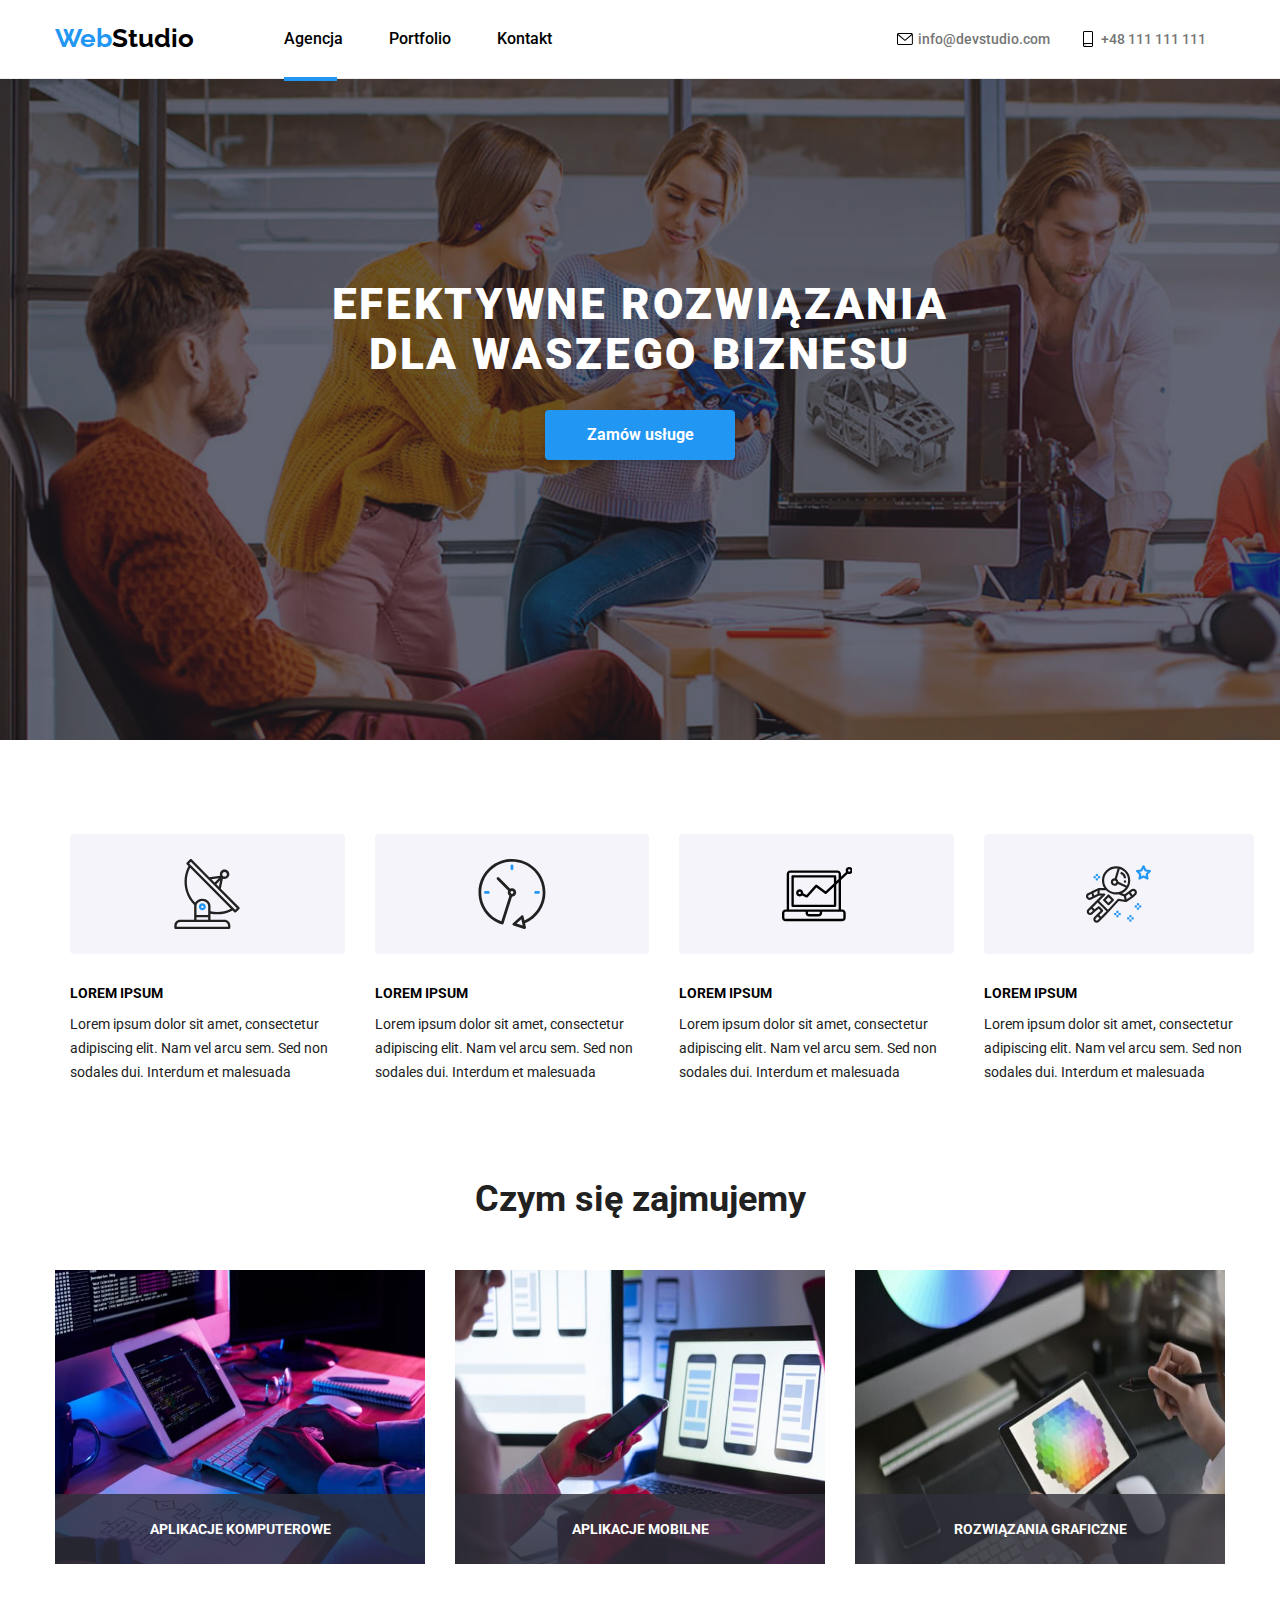
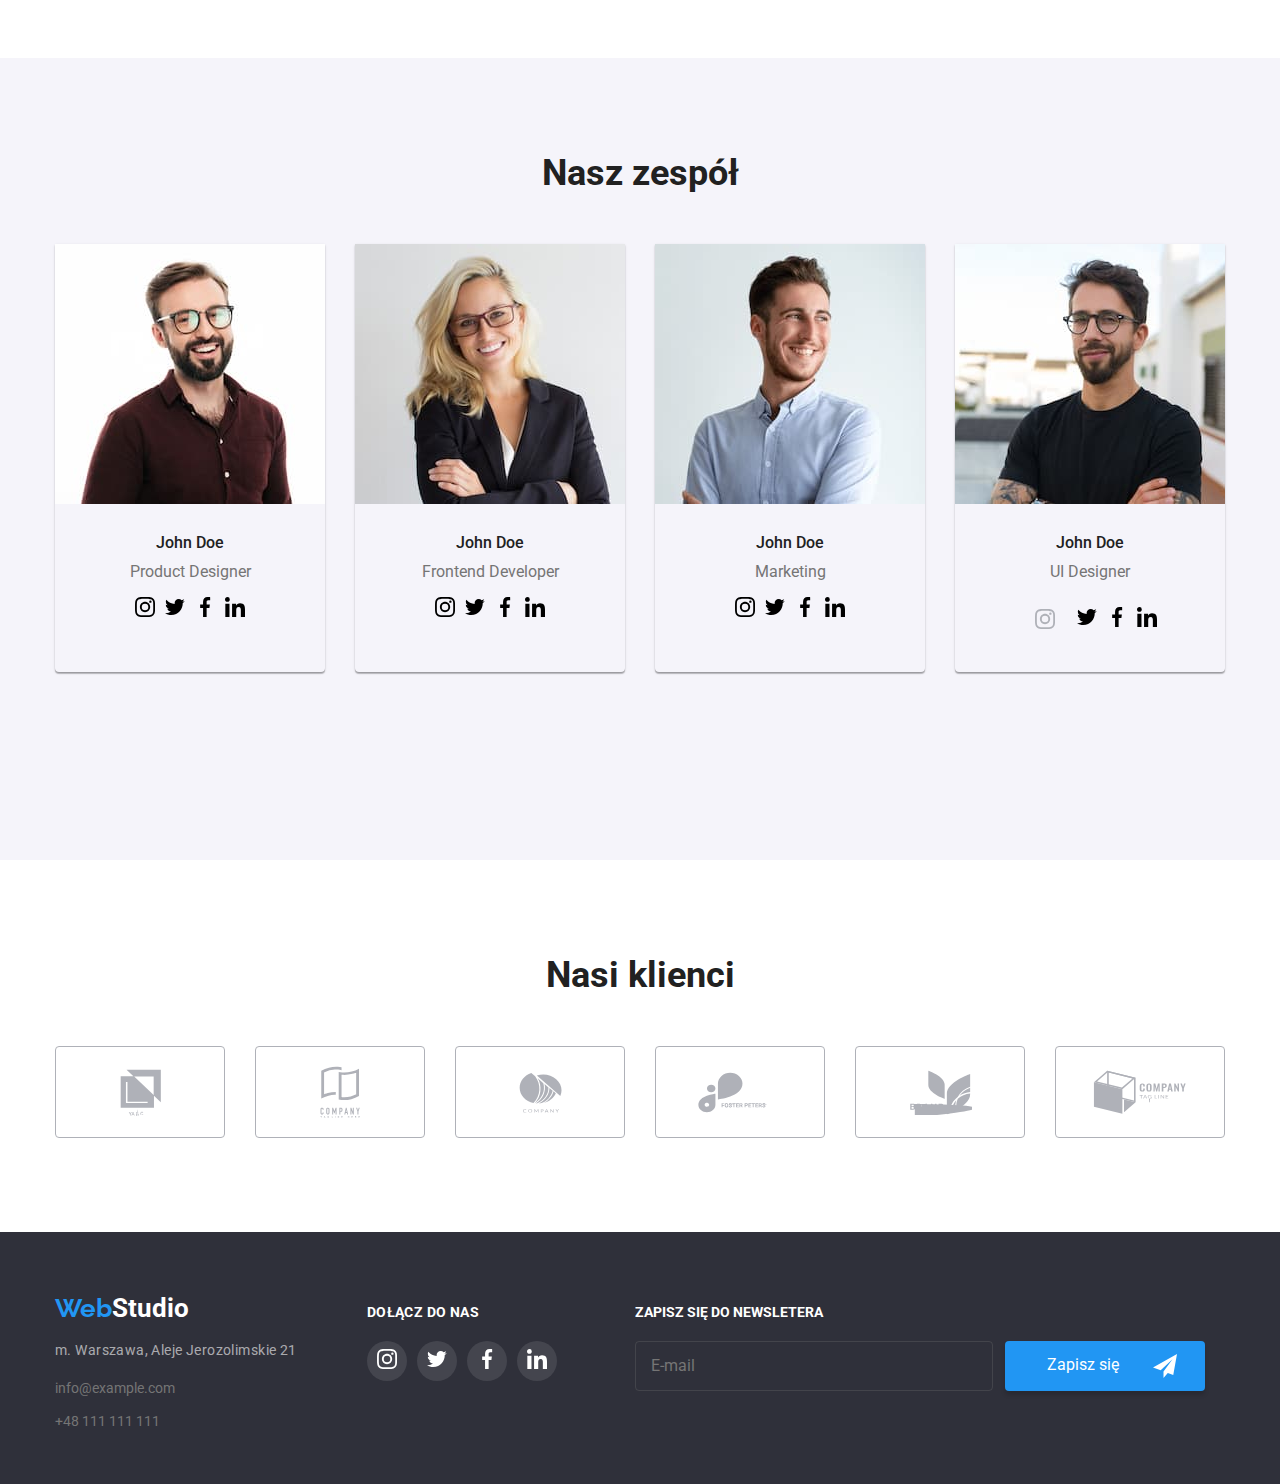
==== index.html @ 90567f8d "gotowe11" ====
<!DOCTYPE html>
<html lang="pl">
  <head>
    <meta charset="UTF-8" />
    <meta http-equiv="X-UA-Compatible" content="IE=edge" />
    <meta name="viewport" content="width=device-width, initial-scale=1.0" />
    <title>Studio</title>
    <link
      rel="stylesheet"
      href="https://cdnjs.cloudflare.com/ajax/libs/modern-normalize/1.0.0/modern-normalize.min.css"
    />
    <link rel="stylesheet" href="css/main.min.css" />
    <link
      href="https://fonts.googleapis.com/css2?family=Raleway:wght@700&family=Roboto:wght@400;500;700;900&display=swap"
      rel="stylesheet"
    />
  </head>
  <body>
    <header class="page">
      <div class="container">
        <div class="navigation">
          <a href="index.html">
            <h2 class="logo-nav"><span class="header-nav">Web</span>Studio</h2>
          </a>
          <nav class="navigation-list">
            <ul class="navigation-menu">
              <li>
                <a href="index.html" class="agency link">Agencja</a>
              </li>
              <li>
                <a href="portfolio.html" class="link">Portfolio</a>
              </li>
              <li>
                <a href="#Kontakt" class="link">Kontakt</a>
              </li>
            </ul>
          </nav>
          <ul class="contact-links">
            <li>
              <a href="mailto:info@devstudio.com"
                ><svg class="icon-header" witdh="16" height="12">
                  <use href="./Images/Icons/icons.svg#icon-email"></use>
                </svg>
                info@devstudio.com
              </a>
            </li>
            <li>
              <a href="tel:+48111111111"
                ><svg class="icon-header" width="10" height="16">
                  <use
                    href="./Images/Icons/icons.svg#icon-smartphone"
                  ></use>
                  </svg>+48 111 111 111</a
              >
            </li>
          </ul>
        </div>
      </div>
    </header>
    <main>
      <div class="main-header">
        <div class="container">
          <div class="main-text-content">
            <h1 class="tittle-page">
              EFEKTYWNE ROZWIĄZANIA DLA WASZEGO BIZNESU
            </h1>
            <div class="backdrop is-hidden" data-modal>
              <div class="modal">
                <button type="button" class="close-btn" data-modal-close>
                  <span>
                    <svg class="insidemodal">
                      <use href="./Images/Icons/xx.svg#icon-close"></use>
                    </svg>
                  </span>
                </button>
                <h2 class="modal__form-title">Zostaw swoje dane w formularzu poniżej</h2>
                          <form class="modal-form" autocomplete="on">
                            <div>
                        <label>
                            <span class="modal__text-form">Imię</span>
                            <input type="text" name="name" class="modal__form-box">
                            <svg class="modal__icon-person">
                                <use href="./Images/Icons/icons.svg#icon-svguser"></use>
                                </svg>
                        </label>
                             </div>
                             <div>
                        <label>
                            <span class="modal__text-form">Telefon</span>
                            <input type="tel" name="phone_number" class="modal__form-box">
                            <svg class="modal__icon-phone">
                                <use href="./Images/Icons/icons.svg#icon-svgphone"></use>
                            </svg>
                        </label>
                      </div>
                      <div>
                        <label>
                            <span class="modal__text-form">E-mail</span>
                            <input type="email" name="email" class="modal__form-box">
                            <svg class="modal__icon-mail">
                                <use href="./Images/Icons/symbol-defs.svg#icon-email"></use>
                            </svg>
                        </label>
                      </div>
                        <div>
                          <label>
                            <span class="modal__text-form">Komentarz</span>
                            <textarea class="modal__textarea" name="comment" rows="6" placeholder="Wprowadź tekst"></textarea>
                          </label>
                          </div>
                        <label class="legal-checkbox">
                          <input type="checkbox" class="hide-checkbox" />
                          <span class="checkboxspan">
                            <svg class="svg" width="16px" height="15px">
                              <use href="./Images/Icons/icons.svg#icon-vector"></use>
                            </svg>
                          </span>
                          <span class="spancheck">
                            Oświadczam, iż akceptuję
                            <a href="" target="_blank" class="checkbox-link">Regulamin</a> i
                            <a href="" target="_blank" class="checkbox-link"
                              >Politykę prywatności.</a
                            >
                          </span>
                        </label>
                        <button class="checkbutton" type="submit">Wyślij</button>
                    </form>
                    </div>
                    </div>
            <button
              data-modal-open
              type="button"
              class="main-buttons"
              data-modal-open
            >
              Zamów usługe
            </button>
          </div>
        </div>
      </div>
      <div class="short-description">
        <div class="container">
          <ul class="description-lorem-ipsum">
            <li class="item-list-lorem-ipsum">
              <div class="icon-main-page">
                <svg width="70px" height="70px" viewBox="0 0 70 70">
                  <use href="./Images/Icons/icons.svg#icon-aerial"></use>
                </svg>
              </div>
              <h4 class="description-title">LOREM IPSUM</h4>
              <p class="description-text">
                Lorem ipsum dolor sit amet, consectetur adipiscing elit. Nam vel
                arcu sem. Sed non sodales dui. Interdum et malesuada
              </p>
            </li>
            <li class="item-list-lorem-ipsum">
              <div class="icon-main-page">
                <svg width="70px" height="70px" viewBox="0 0 70 70">
                  <use href="./Images/Icons/icons.svg#icon-clock"></use>
                </svg>
              </div>
              <h4 class="description-title">LOREM IPSUM</h4>
              <p class="description-text">
                Lorem ipsum dolor sit amet, consectetur adipiscing elit. Nam vel
                arcu sem. Sed non sodales dui. Interdum et malesuada
              </p>
            </li>
            <li class="item-list-lorem-ipsum">
              <div class="icon-main-page">
                <svg width="70px" height="70px" viewBox="0 0 70 70">
                  <use href="./Images/Icons/icons.svg#icon-computer"></use>
                </svg>
              </div>
              <h4 class="description-title">LOREM IPSUM</h4>
              <p class="description-text">
                Lorem ipsum dolor sit amet, consectetur adipiscing elit. Nam vel
                arcu sem. Sed non sodales dui. Interdum et malesuada
              </p>
            </li>
            <li class="item-list-lorem-ipsum">
              <div class="icon-main-page">
                <svg class="icon-list-svg" width="65" height="70">
                  <use href="./Images/Icons/icons.svg#icon-astronaut"></use>
                </svg>
              </div>
              <h4 class="description-title">LOREM IPSUM</h4>
              <p class="description-text">
                Lorem ipsum dolor sit amet, consectetur adipiscing elit. Nam vel
                arcu sem. Sed non sodales dui. Interdum et malesuada
              </p>
            </li>
          </ul>
        </div>
      </div>
      <section class="second-section">
        <div class="photos">
          <div class="container">
            <h2>Czym się zajmujemy</h2>
            <ul class="photo list">
              <li class="photo-one">
                <div class="label">
                  <div class="text-label">
                    <p>aplikacje komputerowe</p>
                  </div>
                  <img
                    src="Images/Zdjecia/Images1.jpg"
                    alt="pisanie kodu"
                    width="370"
                    height="294"
                  />
                </div>
              </li>
              <li class="photo-two">
                <div class="label">
                  <div class="text-label">
                    <p>aplikacje mobilne</p>
                  </div>
                  <img
                    src="Images/Zdjecia/Images2.jpg"
                    alt="Konfiguracja telefonu"
                    width="370"
                    height="294"
                  />
                </div>
              </li>
              <li class="photo-three">
                <div class="label">
                  <div class="text-label">
                    <p>rozwiązania graficzne</p>
                  </div>
                  <img
                    src="Images/Zdjecia/Images3.jpg"
                    alt="wybieranie koloru"
                    width="370"
                    height="294"
                  />
                </div>
              </li>
            </ul>
          </div>
        </div>
      </section>
      <section class="dream-team">
        <div class="container">
          <h2 class="team-name"> Nasz zespół</h2>
          <ul class="selection-image">
            <li>
              <figure class="pictures">
                <img
                class="img"
                  src="Images/Praca/pracownik_55.jpg"
                  alt=" Product Designer John Doe"
                  width="270"
                  height="260"
                />
                <figcaption>
                  <p class="pictures__name">John Doe</p>
                  <p class="specialization">Product Designer</p>
                  <ul class="social-network-menu">
                    <span class="social-network">
                      <li class="social-network-list">
                        <a class="social-network-button-list" href="#">
                          <svg
                            class="social-network-icon"
                            width="20"
                            height="20"
                          >
                            <use
                              href="./Images/Icons/icons.svg#icon-instagram"
                            ></use>
                          </svg>
                        </a>
                      </li>
                      <li class="social-network-list">
                        <a class="social-network-button-list" href="#">
                          <svg
                            class="social-network-icon"
                            width="20"
                            height="20"
                          >
                            <use
                              href="./Images/Icons/icons.svg#icon-twiiter"
                            ></use>
                          </svg>
                        </a>
                      </li>
                      <li class="social-network-list">
                        <a class="social-network-button-list" href="#">
                          <svg
                            class="social-network-icon"
                            width="20"
                            height="20"
                          >
                            <use
                              href="./Images/Icons/icons.svg#icon-facebook"
                            ></use>
                          </svg>
                        </a>
                      </li>
                      <li class="social-network-list">
                        <a class="social-network-button-list" href="#">
                          <svg
                            class="social-network-icon"
                            width="20"
                            height="20"
                          >
                            <use
                              href="./Images/Icons/icons.svg#icon-linkedin"
                            ></use>
                          </svg>
                        </a>
                      </li>
                    </span>
                  </ul>
                </figcaption>
              </figure>
            </li>
            <li>
              <figure class="pictures">
                <img
                  class="img"
                  src="Images/Praca/Pracownik_66.jpg"
                  alt="Kobieta  Frontend Developer "
                  width="270"
                  height="260"
                />
                <figcaption>
                  <p class="pictures__name">John Doe</p>
                  <p class="specialization">Frontend Developer</p>
                  <ul class="social-network-menu">
                    <span class="social-network">
                      <li class="social-network-list">
                        <a class="social-network-button-list" href="#">
                          <svg
                            class="social-network-icon"
                            width="20"
                            height="20"
                          >
                            <use
                              href="./Images/Icons/icons.svg#icon-instagram"
                            ></use>
                          </svg>
                        </a>
                      </li>
                      <li class="social-network-list">
                        <a class="social-network-button-list" href="#">
                          <svg
                            class="social-network-icon"
                            width="20"
                            height="20"
                          >
                            <use
                              href="./Images/Icons/icons.svg#icon-twiiter"
                            ></use>
                          </svg>
                        </a>
                      </li>
                      <li class="social-network-list">
                        <a class="social-network-button-list" href="#">
                          <svg
                            class="social-network-icon"
                            width="20"
                            height="20"
                          >
                            <use
                              href="./Images/Icons/icons.svg#icon-facebook"
                            ></use>
                          </svg>
                        </a>
                      </li>
                      <li class="social-network-list">
                        <a class="social-network-button-list" href="#">
                          <svg
                            class="social-network-icon"
                            width="20"
                            height="20"
                          >
                            <use
                              href="./Images/Icons/icons.svg#icon-linkedin"
                            ></use>
                          </svg>
                        </a>
                      </li>
                    </span>
                  </ul>
                </figcaption>
              </figure>
            </li>
            <li>
              <figure class="pictures">
                <img
                  class="img"
                  src="Images/Praca/Pracownik_77.jpg"
                  alt="Specjalista marketnigu John Doe"
                  width="270"
                  height="260"
                />
                <figcaption>
                  <p class="pictures__name">John Doe</p>
                  <p class="specialization">Marketing</p>
                  <ul class="social-network-menu">
                    <span class="social-network">
                      <li class="social-network-list">
                        <a class="social-network-button-list" href="#">
                          <svg
                            class="social-network-icon"
                            width="20"
                            height="20"
                          >
                            <use
                              href="./Images/Icons/icons.svg#icon-instagram"
                            ></use>
                          </svg>
                        </a>
                      </li>
                      <li class="social-network-list">
                        <a class="social-network-button-list" href="#">
                          <svg
                            class="social-network-icon"
                            width="20"
                            height="20"
                          >
                            <use
                              href="./Images/Icons/icons.svg#icon-twiiter"
                            ></use>
                          </svg>
                        </a>
                      </li>
                      <li class="social-network-list">
                        <a class="social-network-button-list" href="#">
                          <svg
                            class="social-network-icon"
                            width="20"
                            height="20"
                          >
                            <use
                              href="./Images/Icons/icons.svg#icon-facebook"
                            ></use>
                          </svg>
                        </a>
                      </li>
                      <li class="social-network-list">
                        <a class="social-network-button-list" href="#">
                          <svg
                            class="social-network-icon"
                            width="20"
                            height="20"
                          >
                            <use
                              href="./Images/Icons/icons.svg#icon-linkedin"
                            ></use>
                          </svg>
                        </a>
                      </li>
                    </span>
                  </ul>
                </figcaption>
              </figure>
            </li>
            <li>
              <figure class="pictures">
                <img
                  class="img"
                  src="Images/Praca/Pracownik44.jpg"
                  alt="UI Designer John Doe"
                  width="270"
                  height="260"
                />
                <figcaption>
                  <p class="pictures__name">John Doe</p>
                  <p class="specialization">UI Designer</p>
                  <ul class="social-network-menu">
                    <span class="social-network">
                      <li class="social-network-list">
                        <a class="social-network__button-list" href="#">
                          <svg
                            class="social-network-icon"
                            width="20"
                            height="20"
                          >
                            <use
                              href="./Images/Icons/icons.svg#icon-instagram"
                            ></use>
                          </svg>
                        </a>
                      </li>
                      <li class="social-network-list">
                        <a class="social-network-button-list" href="#">
                          <svg
                            class="social-network-icon"
                            width="20"
                            height="20"
                          >
                            <use
                              href="./Images/Icons/icons.svg#icon-twiiter"
                            ></use>
                          </svg>
                        </a>
                      </li>
                      <li class="social-network-list">
                        <a class="social-network-button-list" href="#">
                          <svg
                            class="social-network-icon"
                            width="20"
                            height="20"
                          >
                            <use
                              href="./Images/Icons/icons.svg#icon-facebook"
                            ></use>
                          </svg>
                        </a>
                      </li>
                      <li class="social-network-list">
                        <a class="social-network-button-list" href="#">
                          <svg
                            class="social-network-icon"
                            width="20"
                            height="20"
                          >
                            <use
                              href="./Images/Icons/icons.svg#icon-linkedin"
                            ></use>
                          </svg>
                        </a>
                      </li>
                    </span>
                  </ul>
                </figcaption>
              </figure>
            </li>
          </ul>
        </div>
      </section>
      <section>
        <div class="container">
          <h2 class="client-list">Nasi klienci</h2>
          <ul class="primary-client-list">
            <li>
              <a class="clients" href="#">
                <svg class="primary-client-list-svg" width="41" height="47">
                  <use href="./Images/Icons/icons.svg#icon-company-1"></use>
                </svg>
              </a>
            </li>
            <li>
              <a class="clients" href="#">
                <svg class="primary-client-list-svg" width="40" height="52">
                  <use href="./Images/Icons/icons.svg#icon-company-2"></use>
                </svg>
              </a>
            </li>
            <li>
              <a class="clients" href="#">
                <svg class="primary-client-list-svg" width="43" height="41">
                  <use href="./Images/Icons/icons.svg#icon-company-3"></use>
                </svg>
              </a>
            </li>
            <li>
              <a class="clients" href="#">
                <svg class="primary-client-list-svg" width="84" height="41">
                  <use href="./Images/Icons/icons.svg#icon-company-4"></use>
                </svg>
              </a>
            </li>
            <li>
              <a class="clients" href="#">
                <svg class="primary-client-list-svg" width="63" height="45">
                  <use href="./Images/Icons/icons.svg#icon-company-5"></use>
                </svg>
              </a>
            </li>
            <li>
              <a class="clients" href="#">
                <svg class="primary-client-list-svg" width="94" height="44">
                  <use href="./Images/Icons/icons.svg#icon-company-6"></use>
                </svg>
              </a>
            </li>
          </ul>
        </div>
      </section>
    </main>
    <footer class="footer-navigation">
        <div class="container test">
            <div class="block">
            <a href="index.html">
                <h2 class="navigation-footer-header">
                <span class="header-nav">Web</span>Studio</h2></a>
            <address class="address">
                <p>m. Warszawa, Aleje Jerozolimskie 21</p>
             </address>
                 <ul class="contact">
                     <li> <a href="mailto:info@example.com">info@example.com</a></li> 
                     <li><a href="tel:+48111111111">+48 111 111 111</a></li>
                     </div>
                     <div class="socialmedia-center">
         <section class="footer-socialmedia">
            <h3 class="footer-socialmedia-title">dołącz do nas</h3>
            <ul class="list-footer-socialmedia-menu">
                <li class="footer-socialmedia-item">
                    <a href="#">
                    <svg class="footer-socialmedia-svg" width="20" height="20" >
                        <use href="./Images/Icons/icons.svg#icon-instagram">
                        </use>
                    </svg>
                    </a>
                </li>
                <li class="footer-socialmedia-item">
                    <a href="#">
                    <svg class="footer-socialmedia-svg" width="20" height="20">
                        <use href="./Images/Icons/icons.svg#icon-twiiter">
                        </use>
                    </svg>
                    </a>
                </li>
                <li class="footer-socialmedia-item">
                    <a href="#">
                    <svg class="footer-socialmedia-svg" width="20" height="20">
                        <use href="./Images/Icons/icons.svg#icon-facebook">
                        </use>
                    </svg>
                    </a>
                </li>
                <li class="footer-socialmedia-item">
                    <a href="#">
                    <svg class="footer-socialmedia-svg" width="20" height="20">
                        <use href="./Images/Icons/icons.svg#icon-linkedin">
                        </use>
                    </svg>
                    </a>
                </li>
            </ul>
            </div>
         </section>
         <form class="form-footer" name="newslatter">
          <label class="form-footer__label" for="email" id="email">
            Zapisz się do newsletera
          </label>
          <div class="formcontainer">
            <input class="form-footer-input" type="email" name="email" placeholder="E-mail"
            />
            <button class="form-button" type="submit">
              Zapisz się
              <svg class="icon-send" width="24px" height="24px">
                <use href="./Images/Icons/icon send.svg#icon-send"></use>
              </svg>
            </button>
            </div>
         </form>
  </footer>
    <script src="./js/modal.js"></script>
  </body>
</html>
---- css/main.min.css ----
.visually-hidden{position:absolute !important;clip:rect(1px 1px 1px 1px);clip:rect(1px, 1px, 1px, 1px);padding:0 !important;border:0 !important;height:1px !important;width:1px !important;overflow:hidden}:root{--accent-color: #2196f3;--background-color: #2f303a;--contacts-color: rgba(255, 255, 255, 0.6);--contacts-header-color: #757575;--body-background-color: #ffffff;--main-text-color: #212121;--color-icon: #afb1b8;--grey-line-color: #eeeeee;--blue-color: rgba(33, 150, 243, 1);--transition-fn: cubic-bezier(0.4, 0, 0.2, 1)}*{-webkit-box-sizing:border-box;box-sizing:border-box;margin:0;padding:0}:root{--accent-color: #2196f3;--background-color: #2f303a;--contacts-color: rgba(255, 255, 255, 0.6);--contacts-header-color: #757575;--body-background-color: #ffffff;--main-text-color: #212121;--color-icon: #afb1b8;--grey-line-color: #eeeeee;--blue-color: rgba(33, 150, 243, 1);--transition-fn: cubic-bezier(0.4, 0, 0.2, 1)}.img{-o-object-fit:cover;object-fit:cover;display:block}body{font-family:"Roboto","Raleway",sans-serif;color:var(--main-text-color);margin:auto}input{outline:none}input:hover+svg,input:focus-within+svg{fill:#2196f3}input:checked+.modal__checkbox-icon{fill:var(--accent-color);border-color:var(--accent-color);border-radius:2px;-webkit-transition:border-color 250ms var(--transition-fn);transition:border-color 250ms var(--transition-fn);-webkit-transition:fill 250ms var(--transition-fn);transition:fill 250ms var(--transition-fn)}.page{border-bottom:1px solid #ececec}.container{width:1200px;margin:0 auto;padding:0 15px}.social-network{margin-left:auto;margin-right:auto;display:-webkit-box;display:-ms-flexbox;display:flex;-webkit-box-align:center;-ms-flex-align:center;align-items:center;-webkit-box-pack:center;-ms-flex-pack:center;justify-content:center;gap:10px;width:206px;padding-top:16px;list-style:none}.social-network__button-list{display:-webkit-inline-box;display:-ms-inline-flexbox;display:inline-flex;padding:12px;width:44px;height:44px;border-radius:50%;fill:var(--color-icon)}.social-network__button-list:hover,.social-network__button-list:focus,.social-network__button-list:active{background-color:var(--accent-color);fill:var(--body-background-color);-webkit-transition:250ms;transition:250ms}.backdrop{z-index:1;position:fixed;display:-webkit-box;display:-ms-flexbox;display:flex;left:0;top:0;width:100%;height:100%;background-color:rgba(0,0,0,.1);-webkit-transition:opacity 250ms ease-in;transition:opacity 250ms ease-in;visibility:250ms linear;-webkit-transition-timing-function:cubic-bezier(0.4, 0, 0.2, 1);transition-timing-function:cubic-bezier(0.4, 0, 0.2, 1)}.is-hidden{opacity:0;visibility:hidden;pointer-events:none}.modal{position:relative;top:50%;left:50%;-webkit-transform:translate(-50%, -50%);transform:translate(-50%, -50%);width:528px;height:581px;pointer-events:painted;-webkit-box-orient:vertical;-webkit-box-direction:normal;-ms-flex-direction:column;flex-direction:column;background-color:#fff;border-radius:4px;-webkit-box-shadow:0px 1px 3px rgba(0,0,0,.12),0px 1px 1px rgba(0,0,0,.14),0px 2px 1px rgba(0,0,0,.2);box-shadow:0px 1px 3px rgba(0,0,0,.12),0px 1px 1px rgba(0,0,0,.14),0px 2px 1px rgba(0,0,0,.2)}.modal__form-title{margin-top:40px;font-family:Roboto;font-size:20px;font-weight:700;line-height:23px;letter-spacing:.03em;text-align:center;color:#212121;padding-bottom:2px}.modal__text-form{margin-left:40px;margin-top:5px;display:-webkit-box;display:-ms-flexbox;display:flex;font-family:Roboto;font-size:12px;font-weight:400;line-height:14px;letter-spacing:.01em;text-align:left;color:var(--contacts-hder-color);padding-bottom:4px}.modal__form-box{width:448px;border:1px solid rgba(33,33,33,.2);border-radius:4px;height:40px;margin-bottom:10px;padding-left:42px}.modal__form-box:hover,.modal__form-box:focus-within{border:1px solid var(--accent-color)}.modal__form-box:hover+svg,.modal__form-box:focus-within+svg{fill:#2196f3}.modal__icon-person{fill:#212121;height:12px;width:12px;position:absolute;top:102px;left:60px}.modal__icon-phone{fill:#212121;height:13px;width:13px;position:absolute;top:174px;left:60px}.modal__icon-mail{height:12px;width:15px;position:absolute;top:248px;left:60px}.modal__textarea{width:448px;border:1px solid rgba(33,33,33,.2);border-radius:4px;height:120px;resize:none;padding:12px}.modal__textarea::-webkit-input-placeholder{font-family:"Roboto";font-style:normal;font-weight:400;font-size:12px;line-height:14px;letter-spacing:.01em;color:rgba(117,117,117,.5)}.modal__textarea::-moz-placeholder{font-family:"Roboto";font-style:normal;font-weight:400;font-size:12px;line-height:14px;letter-spacing:.01em;color:rgba(117,117,117,.5)}.modal__textarea:-ms-input-placeholder{font-family:"Roboto";font-style:normal;font-weight:400;font-size:12px;line-height:14px;letter-spacing:.01em;color:rgba(117,117,117,.5)}.modal__textarea::-ms-input-placeholder{font-family:"Roboto";font-style:normal;font-weight:400;font-size:12px;line-height:14px;letter-spacing:.01em;color:rgba(117,117,117,.5)}.modal__textarea::placeholder{font-family:"Roboto";font-style:normal;font-weight:400;font-size:12px;line-height:14px;letter-spacing:.01em;color:rgba(117,117,117,.5)}.modal__checkbox-link{color:var(--accent-color);font-weight:400;font-size:14px;line-height:1.5em;letter-spacing:.03em}.close-btn{cursor:pointer;width:30px;height:30px;border-radius:50%;background:#fff;border:1px solid rgba(0,0,0,.1);position:absolute;top:8px;right:8px;-webkit-transition:opacity 250ms ease-in;transition:opacity 250ms ease-in;visibility:250ms linear}.insidemodal{width:11px;height:11px}.legal-checkbox{display:-webkit-box;display:-ms-flexbox;display:flex;-ms-flex-wrap:wrap;flex-wrap:wrap;margin-top:20px;margin-bottom:30px;-webkit-box-align:center;-ms-flex-align:center;align-items:center}.hide-checkbox{opacity:0}.hide-checkbox:checked+.checkboxspan{background-color:#2196f3;border:none}.checkboxspan{display:-webkit-box;display:-ms-flexbox;display:flex;width:16px;height:15px;border-radius:2px;margin-left:54px;-webkit-box-align:center;-ms-flex-align:center;align-items:center;-webkit-box-pack:center;-ms-flex-pack:center;justify-content:center;border:2px solid #212121}.spancheck{margin-left:7px;margin-right:54px;font-size:14px;line-height:1.71;color:#757575}.checkbutton{display:-webkit-box;display:-ms-flexbox;display:flex;width:200px;height:50px;border-radius:4px;border:none;background-color:#2196f3;color:#fff;-webkit-box-shadow:0px 4px 4px rgba(0,0,0,.15);box-shadow:0px 4px 4px rgba(0,0,0,.15);cursor:pointer;padding:10px 76px 10px 76px;margin-left:auto;margin-right:auto;-webkit-box-pack:center;-ms-flex-pack:center;justify-content:center;-webkit-box-align:center;-ms-flex-align:center;align-items:center}.main-buttons{background-color:var(--accent-color);font-family:"Roboto";line-height:1.87;font-weight:700;font-size:16px;color:#fff;text-align:center;-webkit-box-shadow:0px 4px 4px rgba(0,0,0,.15);box-shadow:0px 4px 4px rgba(0,0,0,.15);border-radius:4px;border:none;padding:10px 41px 10px 42px}.main-buttons:hover{cursor:pointer;-webkit-transition:250ms;transition:250ms}.button-style{display:-webkit-box;display:-ms-flexbox;display:flex;-ms-flex-pack:distribute;justify-content:space-around;padding-top:94px;padding-bottom:50px}.button-list{list-style-type:none;display:-webkit-box;display:-ms-flexbox;display:flex}.button-list button{font-family:"Roboto";color:#000;font-weight:500;line-height:1.6;text-align:center;font-size:16px;background-color:#f5f4fa;border-radius:4px;border:none;margin:0 4px;padding:6px 22px;letter-spacing:.03em}.button-list button:focus,.button-list button:hover{background-color:var(--accent-color);color:#fff;cursor:pointer;-webkit-box-shadow:0px 3px 1px rgba(0,0,0,.1),0px 1px 2px rgba(0,0,0,.08),0px 2px 2px rgba(0,0,0,.12);box-shadow:0px 3px 1px rgba(0,0,0,.1),0px 1px 2px rgba(0,0,0,.08),0px 2px 2px rgba(0,0,0,.12);-webkit-transition:250ms;transition:250ms}.product-center{display:-webkit-box;display:-ms-flexbox;display:flex;-ms-flex-pack:distribute;justify-content:space-around;-ms-flex-wrap:wrap;flex-wrap:wrap;list-style:none;gap:30px;padding-bottom:94px}.overlay-box{margin:0;position:relative;overflow:hidden}.overlay-box:hover{cursor:pointer;-webkit-box-shadow:0px 1px 1px rgba(0,0,0,.12),0px 4px 4px rgba(0,0,0,.06),1px 4px 6px rgba(0,0,0,.16);box-shadow:0px 1px 1px rgba(0,0,0,.12),0px 4px 4px rgba(0,0,0,.06),1px 4px 6px rgba(0,0,0,.16);-webkit-transition:-webkit-box-shadow 250ms;transition:-webkit-box-shadow 250ms;transition:box-shadow 250ms;transition:box-shadow 250ms, -webkit-box-shadow 250ms;-webkit-transition-timing-function:cubic-bezier(0.4, 0, 0.2, 1);transition-timing-function:cubic-bezier(0.4, 0, 0.2, 1)}.overlay-box:hover .overlay{-webkit-transform:translatex(0);transform:translatex(0);background:rgba(33,150,243,.9);-webkit-transition-duration:250ms;transition-duration:250ms;-webkit-transition-timing-function:cubic-bezier(0.4, 0, 0.2, 1);transition-timing-function:cubic-bezier(0.4, 0, 0.2, 1)}.product{width:370px}.product:hover{cursor:pointer;-webkit-box-shadow:0px 1px 1px rgba(0,0,0,.12),0px 4px 4px rgba(0,0,0,.06),1px 4px 6px rgba(0,0,0,.16);box-shadow:0px 1px 1px rgba(0,0,0,.12),0px 4px 4px rgba(0,0,0,.06),1px 4px 6px rgba(0,0,0,.16);-webkit-transition:250ms;transition:250ms}.container-overlay{display:-webkit-box;display:-ms-flexbox;display:flex;height:294px;position:relative;overflow:hidden}.overlay{position:absolute;top:0;left:0;width:100%;height:100%;-webkit-transform:translateY(100%);transform:translateY(100%);-webkit-transition:250ms;transition:250ms;padding:49px 45px 49px 24px}.overlay:focus,.overlay:hover{-webkit-transition-duration:250ms;transition-duration:250ms;-webkit-transition-timing-function:cubic-bezier(0.4, 0, 0.2, 1);transition-timing-function:cubic-bezier(0.4, 0, 0.2, 1)}.overlay-text{font-weight:400;font-size:18px;color:var(--body-background-color);line-height:28px;letter-spacing:.03em}.photo-description{padding:20px 24px;border-bottom:1px solid var(--grey-line-color);border-left:1px solid var(--grey-line-color);border-right:1px solid var(--grey-line-color)}.product-name{padding-bottom:4px;font-weight:700;font-size:18px;line-height:2}.product-description{color:var(--description-color);line-height:1.875;font-size:16px}.navigation{display:-webkit-box;display:-ms-flexbox;display:flex;-webkit-box-align:center;-ms-flex-align:center;align-items:center;padding-top:24px;padding-bottom:24px}.navigation h2{font-size:26px;padding-right:90px}.navigation a{text-decoration:none;color:#000;font-size:16px;font-weight:500}.logo-nav{font-family:"Raleway";font-weight:700;font-size:26px}.header-nav{font-family:"Raleway";color:var(--accent-color);font-weight:700;font-size:26px}.navigation-menu{display:-webkit-box;display:-ms-flexbox;display:flex;list-style:none;gap:46px}.navigation-menu li{display:inline;text-decoration:none}.navigation-menu li:hover{display:inline;text-decoration:none;-webkit-transition:250ms;transition:250ms}.navigation-menu a{text-decoration:none}.navigation-menu a:hover{display:inline;text-decoration:none;-webkit-transition:250ms;transition:250ms}.agency{position:relative}.agency:after{content:"";position:absolute;width:53px;height:4px;background-color:#2196f3;bottom:-33px;left:0px}.link{text-decoration:none;color:var(--main-text-color);-webkit-transition:color 250ms cubic-bezier(0.4, 0, 0.2, 1);transition:color 250ms cubic-bezier(0.4, 0, 0.2, 1)}.contact-links li a:hover svg{fill:var(--accent-color);-webkit-transition:250ms;transition:250ms}.contact-links{display:-webkit-box;display:-ms-flexbox;display:flex;-webkit-box-align:center;-ms-flex-align:center;align-items:center;list-style:none;font-size:14px;line-height:24px;color:var(--contacts-header-color);padding-left:345px;gap:30px}.contact-links a{display:-webkit-box;display:-ms-flexbox;display:flex;-webkit-box-align:center;-ms-flex-align:center;align-items:center;font-size:14px;line-height:24px;color:var(--contacts-header-color)}.icon-header{margin-right:5px;width:16px;height:16px}.icon-header:hover,.icon-header:focus{fill:var(--accent-color);-webkit-transition:250ms;transition:250ms}.main-header{max-width:1600px;display:block;margin:auto;background-image:-webkit-gradient(linear, left top, right top, color-stop(40%, rgba(47, 48, 58, 0.4)), color-stop(40%, rgba(47, 48, 58, 0.4))),url(../Images/Zdjecia/Img.jpg);background-image:linear-gradient(to right, rgba(47, 48, 58, 0.4) 40%, rgba(47, 48, 58, 0.4) 40%),url(../Images/Zdjecia/Img.jpg);background-size:cover}.main-text-content{display:block;text-align:center;padding-top:200px;padding-bottom:280px}.tittle-page{display:-webkit-box;display:-ms-flexbox;display:flex;font-family:"Roboto";font-weight:900;font-size:44px;margin:auto;-ms-flex-pack:distribute;justify-content:space-around;text-transform:uppercase;color:#fff;padding-bottom:30px;letter-spacing:.06em;width:696px}.short-description{padding-top:94px}.description-lorem-ipsum{list-style-type:none;display:-webkit-box;display:-ms-flexbox;display:flex;gap:30px;padding-left:15px;padding-right:15px}.icon-main-page{display:-webkit-box;display:-ms-flexbox;display:flex;background-color:#f5f4fa;padding-top:25px;padding-bottom:25px;padding-left:102.34px;padding-right:102.34px;margin-bottom:30px;border-radius:4px}.description-title{line-height:1.36;font-weight:700;color:var(--brand-color, black);font-size:14px}.description-text{line-height:1.71;padding-top:10px;color:var(--description-color);font-size:14px}.second-section{display:-webkit-box;display:-ms-flexbox;display:flex;-ms-flex-pack:distribute;justify-content:space-around;padding-top:94px;padding-bottom:94px}.photos{background-color:var(--first-background-color);display:inline;color:var(--first-text-color)}.photos h2{text-align:center;font-weight:700;font-size:36px;padding-bottom:50px}.photos ul{list-style:none;gap:30px}.photo{display:-webkit-box;display:-ms-flexbox;display:flex;-webkit-box-align:center;-ms-flex-align:center;align-items:center;-webkit-box-pack:justify;-ms-flex-pack:justify;justify-content:space-between;-webkit-box-orient:horizontal;-webkit-box-direction:normal;-ms-flex-direction:row;flex-direction:row}.label{width:370px;height:294px;position:relative}.text-label{width:370px;height:70px;position:absolute;background:rgba(47,48,58,.8);margin-top:224px}.text-label>p{font-family:"Roboto";font-weight:700;font-size:14px;line-height:16px;text-align:center;text-transform:uppercase;color:var(--body-background-color);padding-top:27px}.dream-team{display:-webkit-box;display:-ms-flexbox;display:flex;-ms-flex-pack:distribute;justify-content:space-around;background-color:#f5f4fa;padding-top:94px;padding-bottom:94px}.team-name{display:block;text-align:center;font-family:"Roboto";font-weight:700;font-size:36px;line-height:1.17;padding-bottom:50px}.selection-image{display:-webkit-box;display:-ms-flexbox;display:flex;list-style:none;-webkit-box-orient:horizontal;-webkit-box-direction:normal;-ms-flex-direction:row;flex-direction:row;-webkit-box-pack:justify;-ms-flex-pack:justify;justify-content:space-between;gap:30px;padding-bottom:94px}.pictures{width:270px;height:428px;-webkit-box-shadow:0px 1px 3px rgba(0,0,0,.12),0px 1px 1px rgba(0,0,0,.14),0px 2px 1px rgba(0,0,0,.2);box-shadow:0px 1px 3px rgba(0,0,0,.12),0px 1px 1px rgba(0,0,0,.14),0px 2px 1px rgba(0,0,0,.2);border-radius:0px 0px 4px 4px}.pictures__name{font-weight:500;font-size:16px;color:var(--main-text-color);text-align:center;padding-top:30px}.specialization{font-size:16px;color:var(--contacts-header-color);text-align:center;padding-top:10px}.client-list{display:block;text-align:center;font-family:"Roboto";font-weight:700;font-size:36px;line-height:1.17;padding-top:94px;padding-bottom:50px}.primary-client-list{display:-webkit-box;display:-ms-flexbox;display:flex;list-style:none;gap:30px;padding-bottom:94px}.primary-client-list:focus,.primary-client-list:hover{fill:var(--accent-color);border-color:var(--accent-color);cursor:pointer;-webkit-transition:250ms;transition:250ms}.primary-client-list li{display:-webkit-box;display:-ms-flexbox;display:flex;-webkit-box-pack:center;-ms-flex-pack:center;justify-content:center;-webkit-box-align:center;-ms-flex-align:center;align-items:center;width:170px;height:92px;border-radius:4px;border:1px solid #afb1b8;fill:var(--color-icon)}.clients{height:92px;width:170px;border:1px solid var(--social-links-color);border-radius:4px;display:-webkit-box;display:-ms-flexbox;display:flex;-webkit-box-align:center;-ms-flex-align:center;align-items:center;-webkit-box-pack:center;-ms-flex-pack:center;justify-content:center;-webkit-transition:fill 250ms cubic-bezier(0.4, 0, 0.2, 1) 0ms,border 250ms cubic-bezier(0.4, 0, 0.2, 1) 0ms;transition:fill 250ms cubic-bezier(0.4, 0, 0.2, 1) 0ms,border 250ms cubic-bezier(0.4, 0, 0.2, 1) 0ms}.form-footer{display:-webkit-box;display:-ms-flexbox;display:flex;-webkit-box-orient:vertical;-webkit-box-direction:normal;-ms-flex-direction:column;flex-direction:column;margin-left:78px}.form-footer__label{font-weight:700;font-size:14px;text-transform:uppercase;color:#fff;margin-bottom:20px;margin-top:72px}.formcontainer{display:-webkit-box;display:-ms-flexbox;display:flex}.form-footer-input{width:358px;height:50px;color:rgba(255,255,255,.6);border:1px solid rgba(117,117,117,.3);border-radius:4px;padding:16px 15px;background-color:rgba(0,0,0,0);-webkit-transition:border-color 250ms cubic-bezier(0.4, 0, 0.2, 1);transition:border-color 250ms cubic-bezier(0.4, 0, 0.2, 1)}.form-footer-input:hover,.form-footer-input:focus{border-color:var(--accent-color)}.form-button{display:-webkit-box;display:-ms-flexbox;display:flex;-webkit-box-pack:justify;-ms-flex-pack:justify;justify-content:space-between;-webkit-box-align:center;-ms-flex-align:center;align-items:center;margin-left:12px;width:200px;height:50px;border-radius:4px;border:none;background-color:#2196f3;color:#fff;-webkit-box-shadow:0px 4px 4px rgba(0,0,0,.15);box-shadow:0px 4px 4px rgba(0,0,0,.15);cursor:pointer;padding:10px 28px 10px 42px}.footer-navigation{background-color:var(--background-color);height:252px}.footer-navigation a{text-decoration:none;color:#fff;fill:var(--body-background-color)}.footer-navigation a:focus,.footer-navigation a:hover{color:var(--accent-color);-webkit-transition:250ms;transition:250ms}.navigation a:focus,.navigation a:hover{color:var(--accent-color);-webkit-transition:250ms;transition:250ms}.test{display:-webkit-box;display:-ms-flexbox;display:flex;-webkit-box-align:baseline;-ms-flex-align:baseline;align-items:baseline}.block{padding-right:70px}.navigation-footer-header{display:inline-block;color:#fff;font-weight:700;font-size:26px;padding-top:60px;padding-bottom:15px}.header-nav{font-family:"Raleway";color:var(--accent-color);font-weight:700;font-size:26px}.address{font-style:normal;padding-bottom:5px;color:var(--contacts-color);font-weight:400;font-size:14px;line-height:1.714;letter-spacing:.03em}.contact{font-size:14px;list-style:none}.contact a{display:inline-block;font-size:14px;line-height:1.71;color:var(--contacts-header-color);width:231px;margin-top:9px;display:block}.footer-socialmedia-title{font-weight:700;font-size:14px;line-height:1.14;letter-spacing:.03em;text-transform:uppercase;color:var(--body-background-color);margin:0}.list-footer-socialmedia-menu{fill:#fff;display:-webkit-box;display:-ms-flexbox;display:flex;padding-top:20px;gap:10px}.footer-socialmedia-item{fill:#fff;width:40px;height:40px;display:-webkit-box;display:-ms-flexbox;display:flex;-webkit-box-pack:center;-ms-flex-pack:center;justify-content:center;-webkit-box-align:center;-ms-flex-align:center;align-items:center;border-radius:50%;background:rgba(255,255,255,.1)}.footer-socialmedia-item:focus,.footer-socialmedia-item:hover{cursor:pointer;background-color:var(--accent-color);-webkit-transition-duration:250ms;transition-duration:250ms;-webkit-transition-timing-function:cubic-bezier(0.4, 0, 0.2, 1);transition-timing-function:cubic-bezier(0.4, 0, 0.2, 1)}.footer-socialmedia-svg{fill:#fff}/*# sourceMappingURL=main.min.css.map */
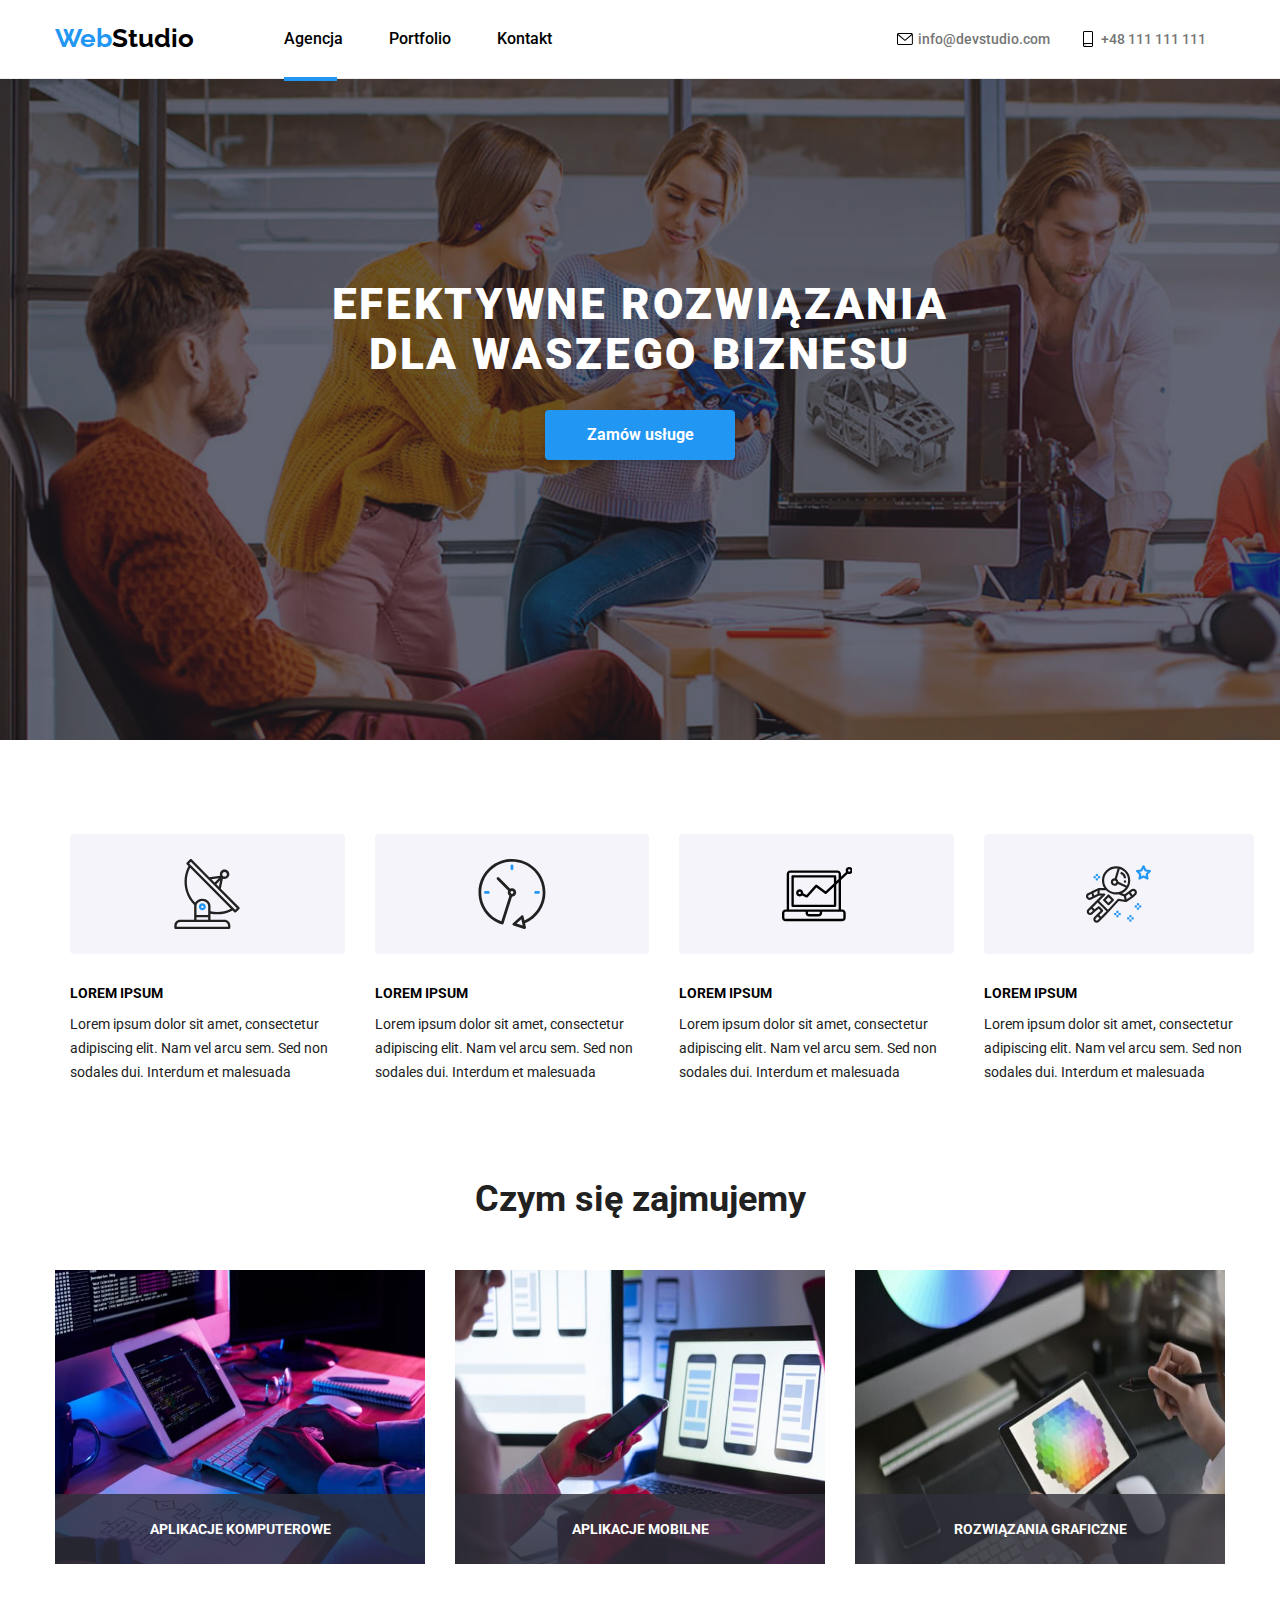
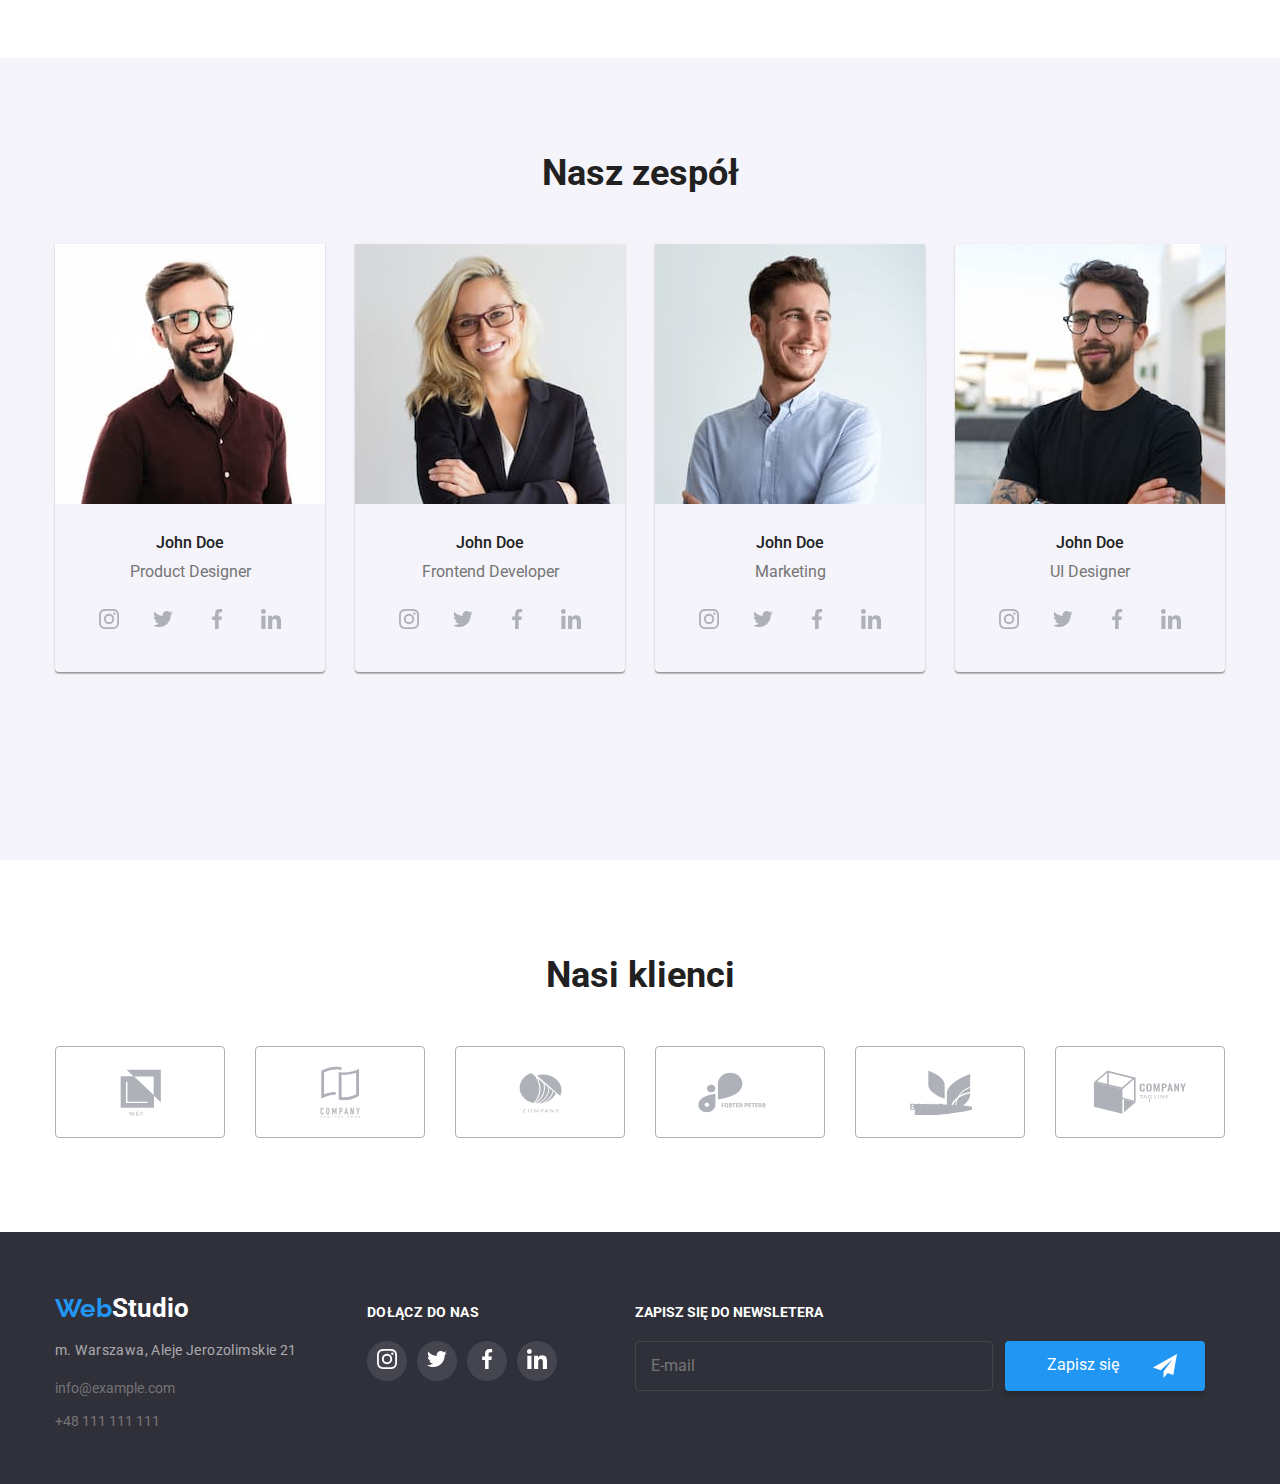
==== commit e70ed40e: "Gotowee" ====
--- a/index.html
+++ b/index.html
@@ -259,7 +259,7 @@
                   <ul class="social-network-menu">
                     <span class="social-network">
                       <li class="social-network-list">
-                        <a class="social-network-button-list" href="#">
+                        <a class="social-network__button-list" href="#">
                           <svg
                             class="social-network-icon"
                             width="20"
@@ -272,7 +272,7 @@
                         </a>
                       </li>
                       <li class="social-network-list">
-                        <a class="social-network-button-list" href="#">
+                        <a class="social-network__button-list" href="#">
                           <svg
                             class="social-network-icon"
                             width="20"
@@ -285,7 +285,7 @@
                         </a>
                       </li>
                       <li class="social-network-list">
-                        <a class="social-network-button-list" href="#">
+                        <a class="social-network__button-list" href="#">
                           <svg
                             class="social-network-icon"
                             width="20"
@@ -298,7 +298,7 @@
                         </a>
                       </li>
                       <li class="social-network-list">
-                        <a class="social-network-button-list" href="#">
+                        <a class="social-network__button-list" href="#">
                           <svg
                             class="social-network-icon"
                             width="20"
@@ -330,7 +330,7 @@
                   <ul class="social-network-menu">
                     <span class="social-network">
                       <li class="social-network-list">
-                        <a class="social-network-button-list" href="#">
+                        <a class="social-network__button-list" href="#">
                           <svg
                             class="social-network-icon"
                             width="20"
@@ -343,7 +343,7 @@
                         </a>
                       </li>
                       <li class="social-network-list">
-                        <a class="social-network-button-list" href="#">
+                        <a class="social-network__button-list" href="#">
                           <svg
                             class="social-network-icon"
                             width="20"
@@ -356,7 +356,7 @@
                         </a>
                       </li>
                       <li class="social-network-list">
-                        <a class="social-network-button-list" href="#">
+                        <a class="social-network__button-list" href="#">
                           <svg
                             class="social-network-icon"
                             width="20"
@@ -369,7 +369,7 @@
                         </a>
                       </li>
                       <li class="social-network-list">
-                        <a class="social-network-button-list" href="#">
+                        <a class="social-network__button-list" href="#">
                           <svg
                             class="social-network-icon"
                             width="20"
@@ -401,7 +401,7 @@
                   <ul class="social-network-menu">
                     <span class="social-network">
                       <li class="social-network-list">
-                        <a class="social-network-button-list" href="#">
+                        <a class="social-network__button-list" href="#">
                           <svg
                             class="social-network-icon"
                             width="20"
@@ -414,7 +414,7 @@
                         </a>
                       </li>
                       <li class="social-network-list">
-                        <a class="social-network-button-list" href="#">
+                        <a class="social-network__button-list" href="#">
                           <svg
                             class="social-network-icon"
                             width="20"
@@ -427,7 +427,7 @@
                         </a>
                       </li>
                       <li class="social-network-list">
-                        <a class="social-network-button-list" href="#">
+                        <a class="social-network__button-list" href="#">
                           <svg
                             class="social-network-icon"
                             width="20"
@@ -440,7 +440,7 @@
                         </a>
                       </li>
                       <li class="social-network-list">
-                        <a class="social-network-button-list" href="#">
+                        <a class="social-network__button-list" href="#">
                           <svg
                             class="social-network-icon"
                             width="20"
@@ -485,7 +485,7 @@
                         </a>
                       </li>
                       <li class="social-network-list">
-                        <a class="social-network-button-list" href="#">
+                        <a class="social-network__button-list" href="#">
                           <svg
                             class="social-network-icon"
                             width="20"
@@ -498,7 +498,7 @@
                         </a>
                       </li>
                       <li class="social-network-list">
-                        <a class="social-network-button-list" href="#">
+                        <a class="social-network__button-list" href="#">
                           <svg
                             class="social-network-icon"
                             width="20"
@@ -511,7 +511,7 @@
                         </a>
                       </li>
                       <li class="social-network-list">
-                        <a class="social-network-button-list" href="#">
+                        <a class="social-network__button-list" href="#">
                           <svg
                             class="social-network-icon"
                             width="20"
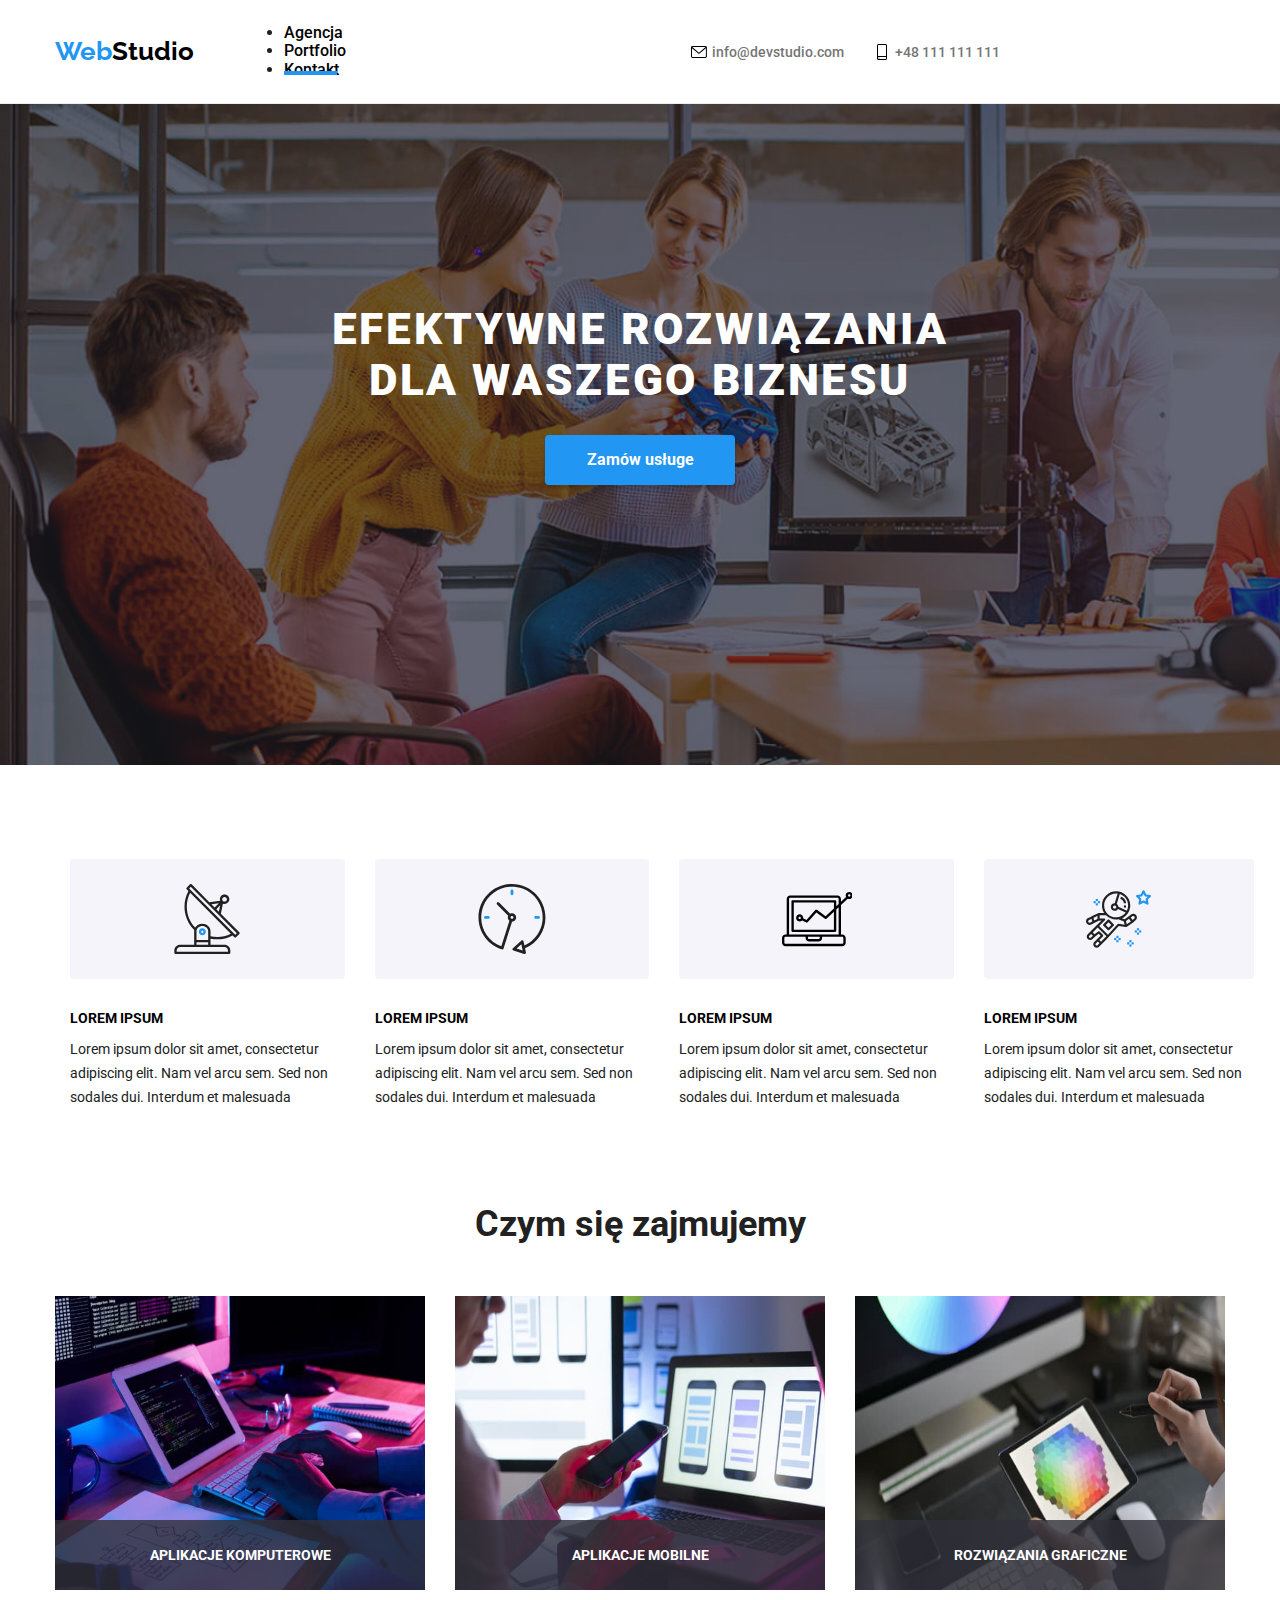
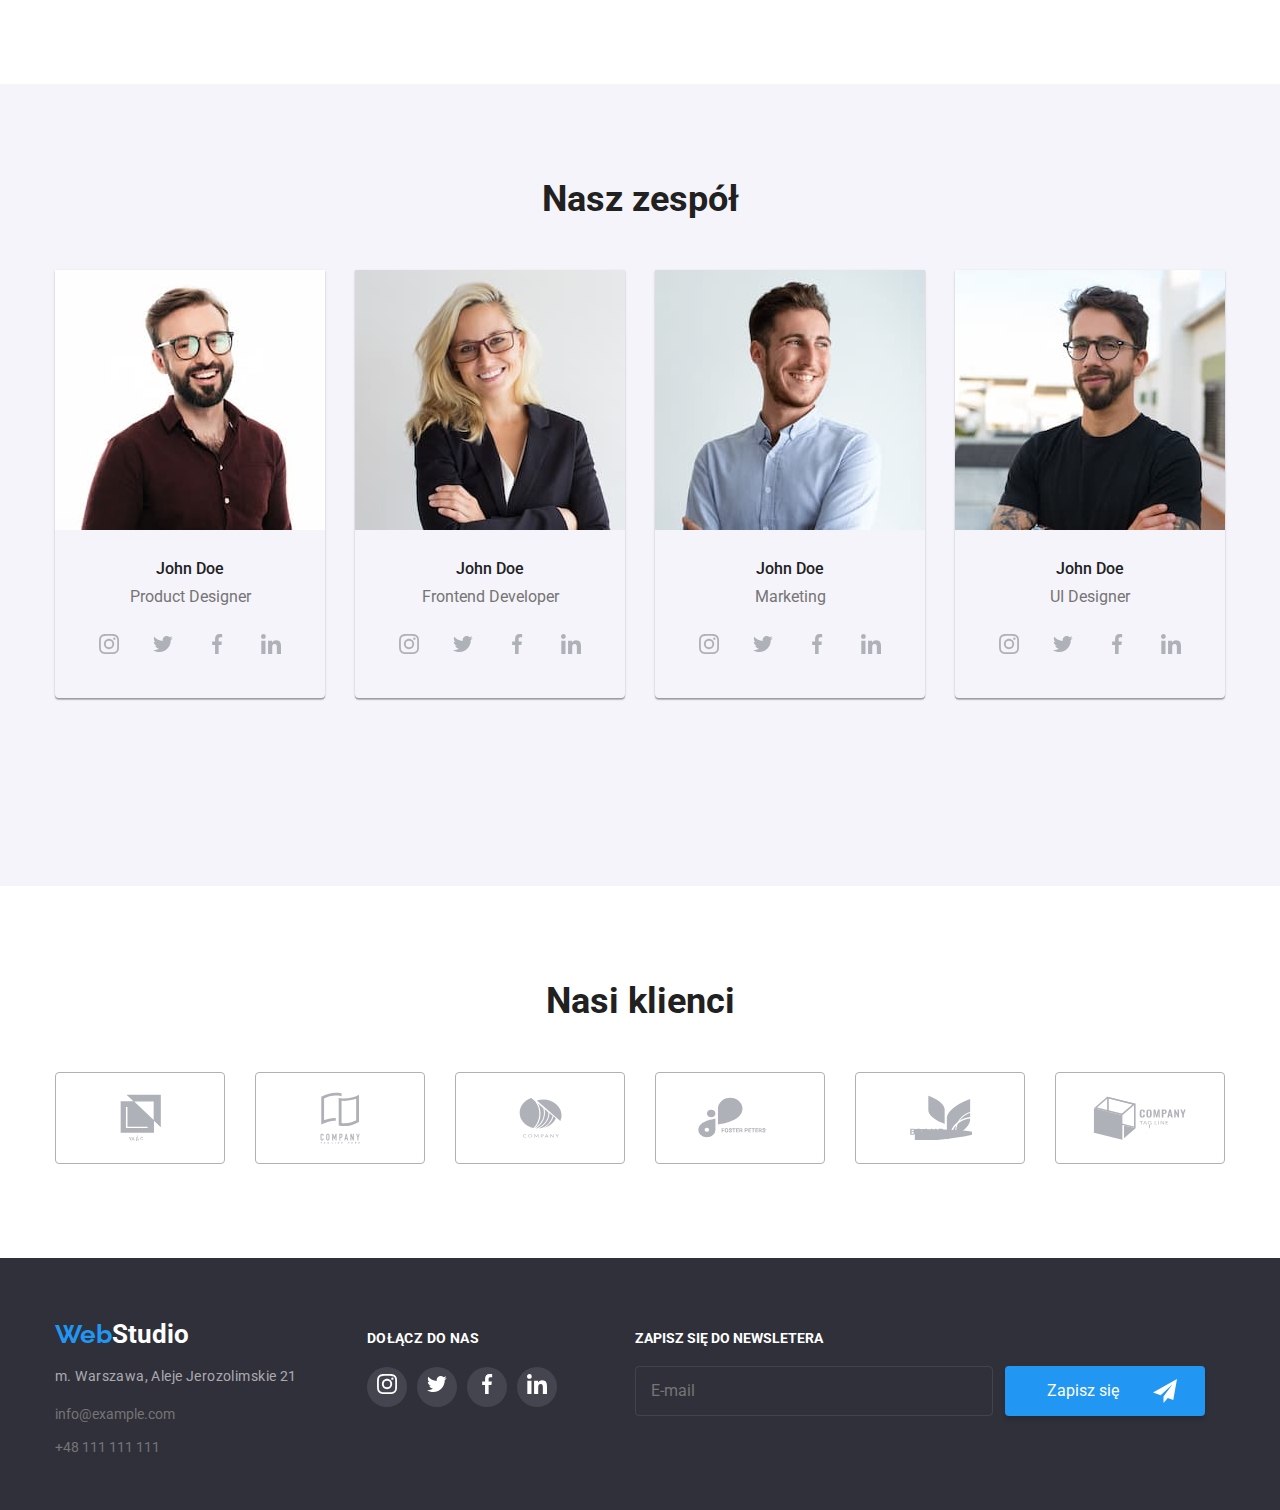
==== commit 4f142fa5: "xxx" ====
--- a/index.html
+++ b/index.html
@@ -22,8 +22,8 @@
           <a href="index.html">
             <h2 class="logo-nav"><span class="header-nav">Web</span>Studio</h2>
           </a>
-          <nav class="navigation-list">
-            <ul class="navigation-menu">
+          <nav class="navigation__list">
+            <ul class="navigation__menu">
               <li>
                 <a href="index.html" class="agency link">Agencja</a>
               </li>
--- a/css/main.min.css
+++ b/css/main.min.css
@@ -1 +1 @@
-.visually-hidden{position:absolute !important;clip:rect(1px 1px 1px 1px);clip:rect(1px, 1px, 1px, 1px);padding:0 !important;border:0 !important;height:1px !important;width:1px !important;overflow:hidden}:root{--accent-color: #2196f3;--background-color: #2f303a;--contacts-color: rgba(255, 255, 255, 0.6);--contacts-header-color: #757575;--body-background-color: #ffffff;--main-text-color: #212121;--color-icon: #afb1b8;--grey-line-color: #eeeeee;--blue-color: rgba(33, 150, 243, 1);--transition-fn: cubic-bezier(0.4, 0, 0.2, 1)}*{-webkit-box-sizing:border-box;box-sizing:border-box;margin:0;padding:0}:root{--accent-color: #2196f3;--background-color: #2f303a;--contacts-color: rgba(255, 255, 255, 0.6);--contacts-header-color: #757575;--body-background-color: #ffffff;--main-text-color: #212121;--color-icon: #afb1b8;--grey-line-color: #eeeeee;--blue-color: rgba(33, 150, 243, 1);--transition-fn: cubic-bezier(0.4, 0, 0.2, 1)}.img{-o-object-fit:cover;object-fit:cover;display:block}body{font-family:"Roboto","Raleway",sans-serif;color:var(--main-text-color);margin:auto}input{outline:none}input:hover+svg,input:focus-within+svg{fill:#2196f3}input:checked+.modal__checkbox-icon{fill:var(--accent-color);border-color:var(--accent-color);border-radius:2px;-webkit-transition:border-color 250ms var(--transition-fn);transition:border-color 250ms var(--transition-fn);-webkit-transition:fill 250ms var(--transition-fn);transition:fill 250ms var(--transition-fn)}.page{border-bottom:1px solid #ececec}.container{width:1200px;margin:0 auto;padding:0 15px}.social-network{margin-left:auto;margin-right:auto;display:-webkit-box;display:-ms-flexbox;display:flex;-webkit-box-align:center;-ms-flex-align:center;align-items:center;-webkit-box-pack:center;-ms-flex-pack:center;justify-content:center;gap:10px;width:206px;padding-top:16px;list-style:none}.social-network__button-list{display:-webkit-inline-box;display:-ms-inline-flexbox;display:inline-flex;padding:12px;width:44px;height:44px;border-radius:50%;fill:var(--color-icon)}.social-network__button-list:hover,.social-network__button-list:focus,.social-network__button-list:active{background-color:var(--accent-color);fill:var(--body-background-color);-webkit-transition:250ms;transition:250ms}.backdrop{z-index:1;position:fixed;display:-webkit-box;display:-ms-flexbox;display:flex;left:0;top:0;width:100%;height:100%;background-color:rgba(0,0,0,.1);-webkit-transition:opacity 250ms ease-in;transition:opacity 250ms ease-in;visibility:250ms linear;-webkit-transition-timing-function:cubic-bezier(0.4, 0, 0.2, 1);transition-timing-function:cubic-bezier(0.4, 0, 0.2, 1)}.is-hidden{opacity:0;visibility:hidden;pointer-events:none}.modal{position:relative;top:50%;left:50%;-webkit-transform:translate(-50%, -50%);transform:translate(-50%, -50%);width:528px;height:581px;pointer-events:painted;-webkit-box-orient:vertical;-webkit-box-direction:normal;-ms-flex-direction:column;flex-direction:column;background-color:#fff;border-radius:4px;-webkit-box-shadow:0px 1px 3px rgba(0,0,0,.12),0px 1px 1px rgba(0,0,0,.14),0px 2px 1px rgba(0,0,0,.2);box-shadow:0px 1px 3px rgba(0,0,0,.12),0px 1px 1px rgba(0,0,0,.14),0px 2px 1px rgba(0,0,0,.2)}.modal__form-title{margin-top:40px;font-family:Roboto;font-size:20px;font-weight:700;line-height:23px;letter-spacing:.03em;text-align:center;color:#212121;padding-bottom:2px}.modal__text-form{margin-left:40px;margin-top:5px;display:-webkit-box;display:-ms-flexbox;display:flex;font-family:Roboto;font-size:12px;font-weight:400;line-height:14px;letter-spacing:.01em;text-align:left;color:var(--contacts-hder-color);padding-bottom:4px}.modal__form-box{width:448px;border:1px solid rgba(33,33,33,.2);border-radius:4px;height:40px;margin-bottom:10px;padding-left:42px}.modal__form-box:hover,.modal__form-box:focus-within{border:1px solid var(--accent-color)}.modal__form-box:hover+svg,.modal__form-box:focus-within+svg{fill:#2196f3}.modal__icon-person{fill:#212121;height:12px;width:12px;position:absolute;top:102px;left:60px}.modal__icon-phone{fill:#212121;height:13px;width:13px;position:absolute;top:174px;left:60px}.modal__icon-mail{height:12px;width:15px;position:absolute;top:248px;left:60px}.modal__textarea{width:448px;border:1px solid rgba(33,33,33,.2);border-radius:4px;height:120px;resize:none;padding:12px}.modal__textarea::-webkit-input-placeholder{font-family:"Roboto";font-style:normal;font-weight:400;font-size:12px;line-height:14px;letter-spacing:.01em;color:rgba(117,117,117,.5)}.modal__textarea::-moz-placeholder{font-family:"Roboto";font-style:normal;font-weight:400;font-size:12px;line-height:14px;letter-spacing:.01em;color:rgba(117,117,117,.5)}.modal__textarea:-ms-input-placeholder{font-family:"Roboto";font-style:normal;font-weight:400;font-size:12px;line-height:14px;letter-spacing:.01em;color:rgba(117,117,117,.5)}.modal__textarea::-ms-input-placeholder{font-family:"Roboto";font-style:normal;font-weight:400;font-size:12px;line-height:14px;letter-spacing:.01em;color:rgba(117,117,117,.5)}.modal__textarea::placeholder{font-family:"Roboto";font-style:normal;font-weight:400;font-size:12px;line-height:14px;letter-spacing:.01em;color:rgba(117,117,117,.5)}.modal__checkbox-link{color:var(--accent-color);font-weight:400;font-size:14px;line-height:1.5em;letter-spacing:.03em}.close-btn{cursor:pointer;width:30px;height:30px;border-radius:50%;background:#fff;border:1px solid rgba(0,0,0,.1);position:absolute;top:8px;right:8px;-webkit-transition:opacity 250ms ease-in;transition:opacity 250ms ease-in;visibility:250ms linear}.insidemodal{width:11px;height:11px}.legal-checkbox{display:-webkit-box;display:-ms-flexbox;display:flex;-ms-flex-wrap:wrap;flex-wrap:wrap;margin-top:20px;margin-bottom:30px;-webkit-box-align:center;-ms-flex-align:center;align-items:center}.hide-checkbox{opacity:0}.hide-checkbox:checked+.checkboxspan{background-color:#2196f3;border:none}.checkboxspan{display:-webkit-box;display:-ms-flexbox;display:flex;width:16px;height:15px;border-radius:2px;margin-left:54px;-webkit-box-align:center;-ms-flex-align:center;align-items:center;-webkit-box-pack:center;-ms-flex-pack:center;justify-content:center;border:2px solid #212121}.spancheck{margin-left:7px;margin-right:54px;font-size:14px;line-height:1.71;color:#757575}.checkbutton{display:-webkit-box;display:-ms-flexbox;display:flex;width:200px;height:50px;border-radius:4px;border:none;background-color:#2196f3;color:#fff;-webkit-box-shadow:0px 4px 4px rgba(0,0,0,.15);box-shadow:0px 4px 4px rgba(0,0,0,.15);cursor:pointer;padding:10px 76px 10px 76px;margin-left:auto;margin-right:auto;-webkit-box-pack:center;-ms-flex-pack:center;justify-content:center;-webkit-box-align:center;-ms-flex-align:center;align-items:center}.main-buttons{background-color:var(--accent-color);font-family:"Roboto";line-height:1.87;font-weight:700;font-size:16px;color:#fff;text-align:center;-webkit-box-shadow:0px 4px 4px rgba(0,0,0,.15);box-shadow:0px 4px 4px rgba(0,0,0,.15);border-radius:4px;border:none;padding:10px 41px 10px 42px}.main-buttons:hover{cursor:pointer;-webkit-transition:250ms;transition:250ms}.button-style{display:-webkit-box;display:-ms-flexbox;display:flex;-ms-flex-pack:distribute;justify-content:space-around;padding-top:94px;padding-bottom:50px}.button-list{list-style-type:none;display:-webkit-box;display:-ms-flexbox;display:flex}.button-list button{font-family:"Roboto";color:#000;font-weight:500;line-height:1.6;text-align:center;font-size:16px;background-color:#f5f4fa;border-radius:4px;border:none;margin:0 4px;padding:6px 22px;letter-spacing:.03em}.button-list button:focus,.button-list button:hover{background-color:var(--accent-color);color:#fff;cursor:pointer;-webkit-box-shadow:0px 3px 1px rgba(0,0,0,.1),0px 1px 2px rgba(0,0,0,.08),0px 2px 2px rgba(0,0,0,.12);box-shadow:0px 3px 1px rgba(0,0,0,.1),0px 1px 2px rgba(0,0,0,.08),0px 2px 2px rgba(0,0,0,.12);-webkit-transition:250ms;transition:250ms}.product-center{display:-webkit-box;display:-ms-flexbox;display:flex;-ms-flex-pack:distribute;justify-content:space-around;-ms-flex-wrap:wrap;flex-wrap:wrap;list-style:none;gap:30px;padding-bottom:94px}.overlay-box{margin:0;position:relative;overflow:hidden}.overlay-box:hover{cursor:pointer;-webkit-box-shadow:0px 1px 1px rgba(0,0,0,.12),0px 4px 4px rgba(0,0,0,.06),1px 4px 6px rgba(0,0,0,.16);box-shadow:0px 1px 1px rgba(0,0,0,.12),0px 4px 4px rgba(0,0,0,.06),1px 4px 6px rgba(0,0,0,.16);-webkit-transition:-webkit-box-shadow 250ms;transition:-webkit-box-shadow 250ms;transition:box-shadow 250ms;transition:box-shadow 250ms, -webkit-box-shadow 250ms;-webkit-transition-timing-function:cubic-bezier(0.4, 0, 0.2, 1);transition-timing-function:cubic-bezier(0.4, 0, 0.2, 1)}.overlay-box:hover .overlay{-webkit-transform:translatex(0);transform:translatex(0);background:rgba(33,150,243,.9);-webkit-transition-duration:250ms;transition-duration:250ms;-webkit-transition-timing-function:cubic-bezier(0.4, 0, 0.2, 1);transition-timing-function:cubic-bezier(0.4, 0, 0.2, 1)}.product{width:370px}.product:hover{cursor:pointer;-webkit-box-shadow:0px 1px 1px rgba(0,0,0,.12),0px 4px 4px rgba(0,0,0,.06),1px 4px 6px rgba(0,0,0,.16);box-shadow:0px 1px 1px rgba(0,0,0,.12),0px 4px 4px rgba(0,0,0,.06),1px 4px 6px rgba(0,0,0,.16);-webkit-transition:250ms;transition:250ms}.container-overlay{display:-webkit-box;display:-ms-flexbox;display:flex;height:294px;position:relative;overflow:hidden}.overlay{position:absolute;top:0;left:0;width:100%;height:100%;-webkit-transform:translateY(100%);transform:translateY(100%);-webkit-transition:250ms;transition:250ms;padding:49px 45px 49px 24px}.overlay:focus,.overlay:hover{-webkit-transition-duration:250ms;transition-duration:250ms;-webkit-transition-timing-function:cubic-bezier(0.4, 0, 0.2, 1);transition-timing-function:cubic-bezier(0.4, 0, 0.2, 1)}.overlay-text{font-weight:400;font-size:18px;color:var(--body-background-color);line-height:28px;letter-spacing:.03em}.photo-description{padding:20px 24px;border-bottom:1px solid var(--grey-line-color);border-left:1px solid var(--grey-line-color);border-right:1px solid var(--grey-line-color)}.product-name{padding-bottom:4px;font-weight:700;font-size:18px;line-height:2}.product-description{color:var(--description-color);line-height:1.875;font-size:16px}.navigation{display:-webkit-box;display:-ms-flexbox;display:flex;-webkit-box-align:center;-ms-flex-align:center;align-items:center;padding-top:24px;padding-bottom:24px}.navigation h2{font-size:26px;padding-right:90px}.navigation a{text-decoration:none;color:#000;font-size:16px;font-weight:500}.logo-nav{font-family:"Raleway";font-weight:700;font-size:26px}.header-nav{font-family:"Raleway";color:var(--accent-color);font-weight:700;font-size:26px}.navigation-menu{display:-webkit-box;display:-ms-flexbox;display:flex;list-style:none;gap:46px}.navigation-menu li{display:inline;text-decoration:none}.navigation-menu li:hover{display:inline;text-decoration:none;-webkit-transition:250ms;transition:250ms}.navigation-menu a{text-decoration:none}.navigation-menu a:hover{display:inline;text-decoration:none;-webkit-transition:250ms;transition:250ms}.agency{position:relative}.agency:after{content:"";position:absolute;width:53px;height:4px;background-color:#2196f3;bottom:-33px;left:0px}.link{text-decoration:none;color:var(--main-text-color);-webkit-transition:color 250ms cubic-bezier(0.4, 0, 0.2, 1);transition:color 250ms cubic-bezier(0.4, 0, 0.2, 1)}.contact-links li a:hover svg{fill:var(--accent-color);-webkit-transition:250ms;transition:250ms}.contact-links{display:-webkit-box;display:-ms-flexbox;display:flex;-webkit-box-align:center;-ms-flex-align:center;align-items:center;list-style:none;font-size:14px;line-height:24px;color:var(--contacts-header-color);padding-left:345px;gap:30px}.contact-links a{display:-webkit-box;display:-ms-flexbox;display:flex;-webkit-box-align:center;-ms-flex-align:center;align-items:center;font-size:14px;line-height:24px;color:var(--contacts-header-color)}.icon-header{margin-right:5px;width:16px;height:16px}.icon-header:hover,.icon-header:focus{fill:var(--accent-color);-webkit-transition:250ms;transition:250ms}.main-header{max-width:1600px;display:block;margin:auto;background-image:-webkit-gradient(linear, left top, right top, color-stop(40%, rgba(47, 48, 58, 0.4)), color-stop(40%, rgba(47, 48, 58, 0.4))),url(../Images/Zdjecia/Img.jpg);background-image:linear-gradient(to right, rgba(47, 48, 58, 0.4) 40%, rgba(47, 48, 58, 0.4) 40%),url(../Images/Zdjecia/Img.jpg);background-size:cover}.main-text-content{display:block;text-align:center;padding-top:200px;padding-bottom:280px}.tittle-page{display:-webkit-box;display:-ms-flexbox;display:flex;font-family:"Roboto";font-weight:900;font-size:44px;margin:auto;-ms-flex-pack:distribute;justify-content:space-around;text-transform:uppercase;color:#fff;padding-bottom:30px;letter-spacing:.06em;width:696px}.short-description{padding-top:94px}.description-lorem-ipsum{list-style-type:none;display:-webkit-box;display:-ms-flexbox;display:flex;gap:30px;padding-left:15px;padding-right:15px}.icon-main-page{display:-webkit-box;display:-ms-flexbox;display:flex;background-color:#f5f4fa;padding-top:25px;padding-bottom:25px;padding-left:102.34px;padding-right:102.34px;margin-bottom:30px;border-radius:4px}.description-title{line-height:1.36;font-weight:700;color:var(--brand-color, black);font-size:14px}.description-text{line-height:1.71;padding-top:10px;color:var(--description-color);font-size:14px}.second-section{display:-webkit-box;display:-ms-flexbox;display:flex;-ms-flex-pack:distribute;justify-content:space-around;padding-top:94px;padding-bottom:94px}.photos{background-color:var(--first-background-color);display:inline;color:var(--first-text-color)}.photos h2{text-align:center;font-weight:700;font-size:36px;padding-bottom:50px}.photos ul{list-style:none;gap:30px}.photo{display:-webkit-box;display:-ms-flexbox;display:flex;-webkit-box-align:center;-ms-flex-align:center;align-items:center;-webkit-box-pack:justify;-ms-flex-pack:justify;justify-content:space-between;-webkit-box-orient:horizontal;-webkit-box-direction:normal;-ms-flex-direction:row;flex-direction:row}.label{width:370px;height:294px;position:relative}.text-label{width:370px;height:70px;position:absolute;background:rgba(47,48,58,.8);margin-top:224px}.text-label>p{font-family:"Roboto";font-weight:700;font-size:14px;line-height:16px;text-align:center;text-transform:uppercase;color:var(--body-background-color);padding-top:27px}.dream-team{display:-webkit-box;display:-ms-flexbox;display:flex;-ms-flex-pack:distribute;justify-content:space-around;background-color:#f5f4fa;padding-top:94px;padding-bottom:94px}.team-name{display:block;text-align:center;font-family:"Roboto";font-weight:700;font-size:36px;line-height:1.17;padding-bottom:50px}.selection-image{display:-webkit-box;display:-ms-flexbox;display:flex;list-style:none;-webkit-box-orient:horizontal;-webkit-box-direction:normal;-ms-flex-direction:row;flex-direction:row;-webkit-box-pack:justify;-ms-flex-pack:justify;justify-content:space-between;gap:30px;padding-bottom:94px}.pictures{width:270px;height:428px;-webkit-box-shadow:0px 1px 3px rgba(0,0,0,.12),0px 1px 1px rgba(0,0,0,.14),0px 2px 1px rgba(0,0,0,.2);box-shadow:0px 1px 3px rgba(0,0,0,.12),0px 1px 1px rgba(0,0,0,.14),0px 2px 1px rgba(0,0,0,.2);border-radius:0px 0px 4px 4px}.pictures__name{font-weight:500;font-size:16px;color:var(--main-text-color);text-align:center;padding-top:30px}.specialization{font-size:16px;color:var(--contacts-header-color);text-align:center;padding-top:10px}.client-list{display:block;text-align:center;font-family:"Roboto";font-weight:700;font-size:36px;line-height:1.17;padding-top:94px;padding-bottom:50px}.primary-client-list{display:-webkit-box;display:-ms-flexbox;display:flex;list-style:none;gap:30px;padding-bottom:94px}.primary-client-list:focus,.primary-client-list:hover{fill:var(--accent-color);border-color:var(--accent-color);cursor:pointer;-webkit-transition:250ms;transition:250ms}.primary-client-list li{display:-webkit-box;display:-ms-flexbox;display:flex;-webkit-box-pack:center;-ms-flex-pack:center;justify-content:center;-webkit-box-align:center;-ms-flex-align:center;align-items:center;width:170px;height:92px;border-radius:4px;border:1px solid #afb1b8;fill:var(--color-icon)}.clients{height:92px;width:170px;border:1px solid var(--social-links-color);border-radius:4px;display:-webkit-box;display:-ms-flexbox;display:flex;-webkit-box-align:center;-ms-flex-align:center;align-items:center;-webkit-box-pack:center;-ms-flex-pack:center;justify-content:center;-webkit-transition:fill 250ms cubic-bezier(0.4, 0, 0.2, 1) 0ms,border 250ms cubic-bezier(0.4, 0, 0.2, 1) 0ms;transition:fill 250ms cubic-bezier(0.4, 0, 0.2, 1) 0ms,border 250ms cubic-bezier(0.4, 0, 0.2, 1) 0ms}.form-footer{display:-webkit-box;display:-ms-flexbox;display:flex;-webkit-box-orient:vertical;-webkit-box-direction:normal;-ms-flex-direction:column;flex-direction:column;margin-left:78px}.form-footer__label{font-weight:700;font-size:14px;text-transform:uppercase;color:#fff;margin-bottom:20px;margin-top:72px}.formcontainer{display:-webkit-box;display:-ms-flexbox;display:flex}.form-footer-input{width:358px;height:50px;color:rgba(255,255,255,.6);border:1px solid rgba(117,117,117,.3);border-radius:4px;padding:16px 15px;background-color:rgba(0,0,0,0);-webkit-transition:border-color 250ms cubic-bezier(0.4, 0, 0.2, 1);transition:border-color 250ms cubic-bezier(0.4, 0, 0.2, 1)}.form-footer-input:hover,.form-footer-input:focus{border-color:var(--accent-color)}.form-button{display:-webkit-box;display:-ms-flexbox;display:flex;-webkit-box-pack:justify;-ms-flex-pack:justify;justify-content:space-between;-webkit-box-align:center;-ms-flex-align:center;align-items:center;margin-left:12px;width:200px;height:50px;border-radius:4px;border:none;background-color:#2196f3;color:#fff;-webkit-box-shadow:0px 4px 4px rgba(0,0,0,.15);box-shadow:0px 4px 4px rgba(0,0,0,.15);cursor:pointer;padding:10px 28px 10px 42px}.footer-navigation{background-color:var(--background-color);height:252px}.footer-navigation a{text-decoration:none;color:#fff;fill:var(--body-background-color)}.footer-navigation a:focus,.footer-navigation a:hover{color:var(--accent-color);-webkit-transition:250ms;transition:250ms}.navigation a:focus,.navigation a:hover{color:var(--accent-color);-webkit-transition:250ms;transition:250ms}.test{display:-webkit-box;display:-ms-flexbox;display:flex;-webkit-box-align:baseline;-ms-flex-align:baseline;align-items:baseline}.block{padding-right:70px}.navigation-footer-header{display:inline-block;color:#fff;font-weight:700;font-size:26px;padding-top:60px;padding-bottom:15px}.header-nav{font-family:"Raleway";color:var(--accent-color);font-weight:700;font-size:26px}.address{font-style:normal;padding-bottom:5px;color:var(--contacts-color);font-weight:400;font-size:14px;line-height:1.714;letter-spacing:.03em}.contact{font-size:14px;list-style:none}.contact a{display:inline-block;font-size:14px;line-height:1.71;color:var(--contacts-header-color);width:231px;margin-top:9px;display:block}.footer-socialmedia-title{font-weight:700;font-size:14px;line-height:1.14;letter-spacing:.03em;text-transform:uppercase;color:var(--body-background-color);margin:0}.list-footer-socialmedia-menu{fill:#fff;display:-webkit-box;display:-ms-flexbox;display:flex;padding-top:20px;gap:10px}.footer-socialmedia-item{fill:#fff;width:40px;height:40px;display:-webkit-box;display:-ms-flexbox;display:flex;-webkit-box-pack:center;-ms-flex-pack:center;justify-content:center;-webkit-box-align:center;-ms-flex-align:center;align-items:center;border-radius:50%;background:rgba(255,255,255,.1)}.footer-socialmedia-item:focus,.footer-socialmedia-item:hover{cursor:pointer;background-color:var(--accent-color);-webkit-transition-duration:250ms;transition-duration:250ms;-webkit-transition-timing-function:cubic-bezier(0.4, 0, 0.2, 1);transition-timing-function:cubic-bezier(0.4, 0, 0.2, 1)}.footer-socialmedia-svg{fill:#fff}/*# sourceMappingURL=main.min.css.map */+.visually-hidden{position:absolute !important;clip:rect(1px 1px 1px 1px);clip:rect(1px, 1px, 1px, 1px);padding:0 !important;border:0 !important;height:1px !important;width:1px !important;overflow:hidden}:root{--accent-color: #2196f3;--background-color: #2f303a;--contacts-color: rgba(255, 255, 255, 0.6);--contacts-header-color: #757575;--body-background-color: #ffffff;--main-text-color: #212121;--color-icon: #afb1b8;--grey-line-color: #eeeeee;--blue-color: rgba(33, 150, 243, 1);--transition-fn: cubic-bezier(0.4, 0, 0.2, 1)}*{-webkit-box-sizing:border-box;box-sizing:border-box;margin:0;padding:0}:root{--accent-color: #2196f3;--background-color: #2f303a;--contacts-color: rgba(255, 255, 255, 0.6);--contacts-header-color: #757575;--body-background-color: #ffffff;--main-text-color: #212121;--color-icon: #afb1b8;--grey-line-color: #eeeeee;--blue-color: rgba(33, 150, 243, 1);--transition-fn: cubic-bezier(0.4, 0, 0.2, 1)}.img{-o-object-fit:cover;object-fit:cover;display:block}body{font-family:"Roboto","Raleway",sans-serif;color:var(--main-text-color);margin:auto}input{outline:none}input:hover+svg,input:focus-within+svg{fill:#2196f3}input:checked+.modal__checkbox-icon{fill:var(--accent-color);border-color:var(--accent-color);border-radius:2px;-webkit-transition:border-color 250ms var(--transition-fn);transition:border-color 250ms var(--transition-fn);-webkit-transition:fill 250ms var(--transition-fn);transition:fill 250ms var(--transition-fn)}.page{border-bottom:1px solid #ececec}.container{width:1200px;margin:0 auto;padding:0 15px}.social-network{margin-left:auto;margin-right:auto;display:-webkit-box;display:-ms-flexbox;display:flex;-webkit-box-align:center;-ms-flex-align:center;align-items:center;-webkit-box-pack:center;-ms-flex-pack:center;justify-content:center;gap:10px;width:206px;padding-top:16px;list-style:none}.social-network__button-list{display:-webkit-inline-box;display:-ms-inline-flexbox;display:inline-flex;padding:12px;width:44px;height:44px;border-radius:50%;fill:var(--color-icon)}.social-network__button-list:hover,.social-network__button-list:focus,.social-network__button-list:active{background-color:var(--accent-color);fill:var(--body-background-color);-webkit-transition:250ms;transition:250ms}.backdrop{z-index:1;position:fixed;display:-webkit-box;display:-ms-flexbox;display:flex;left:0;top:0;width:100%;height:100%;background-color:rgba(0,0,0,.1);-webkit-transition:opacity 250ms ease-in;transition:opacity 250ms ease-in;visibility:250ms linear;-webkit-transition-timing-function:cubic-bezier(0.4, 0, 0.2, 1);transition-timing-function:cubic-bezier(0.4, 0, 0.2, 1)}.is-hidden{opacity:0;visibility:hidden;pointer-events:none}.modal{position:relative;top:50%;left:50%;-webkit-transform:translate(-50%, -50%);transform:translate(-50%, -50%);width:528px;height:581px;pointer-events:painted;-webkit-box-orient:vertical;-webkit-box-direction:normal;-ms-flex-direction:column;flex-direction:column;background-color:#fff;border-radius:4px;-webkit-box-shadow:0px 1px 3px rgba(0,0,0,.12),0px 1px 1px rgba(0,0,0,.14),0px 2px 1px rgba(0,0,0,.2);box-shadow:0px 1px 3px rgba(0,0,0,.12),0px 1px 1px rgba(0,0,0,.14),0px 2px 1px rgba(0,0,0,.2)}.modal__form-title{margin-top:40px;font-family:Roboto;font-size:20px;font-weight:700;line-height:23px;letter-spacing:.03em;text-align:center;color:#212121;padding-bottom:2px}.modal__text-form{margin-left:40px;margin-top:5px;display:-webkit-box;display:-ms-flexbox;display:flex;font-family:Roboto;font-size:12px;font-weight:400;line-height:14px;letter-spacing:.01em;text-align:left;color:var(--contacts-hder-color);padding-bottom:4px}.modal__form-box{width:448px;border:1px solid rgba(33,33,33,.2);border-radius:4px;height:40px;margin-bottom:10px;padding-left:42px}.modal__form-box:hover,.modal__form-box:focus-within{border:1px solid var(--accent-color)}.modal__form-box:hover+svg,.modal__form-box:focus-within+svg{fill:#2196f3}.modal__icon-person{fill:#212121;height:12px;width:12px;position:absolute;top:102px;left:60px}.modal__icon-phone{fill:#212121;height:13px;width:13px;position:absolute;top:174px;left:60px}.modal__icon-mail{height:12px;width:15px;position:absolute;top:248px;left:60px}.modal__textarea{width:448px;border:1px solid rgba(33,33,33,.2);border-radius:4px;height:120px;resize:none;padding:12px}.modal__textarea::-webkit-input-placeholder{font-family:"Roboto";font-style:normal;font-weight:400;font-size:12px;line-height:14px;letter-spacing:.01em;color:rgba(117,117,117,.5)}.modal__textarea::-moz-placeholder{font-family:"Roboto";font-style:normal;font-weight:400;font-size:12px;line-height:14px;letter-spacing:.01em;color:rgba(117,117,117,.5)}.modal__textarea:-ms-input-placeholder{font-family:"Roboto";font-style:normal;font-weight:400;font-size:12px;line-height:14px;letter-spacing:.01em;color:rgba(117,117,117,.5)}.modal__textarea::-ms-input-placeholder{font-family:"Roboto";font-style:normal;font-weight:400;font-size:12px;line-height:14px;letter-spacing:.01em;color:rgba(117,117,117,.5)}.modal__textarea::placeholder{font-family:"Roboto";font-style:normal;font-weight:400;font-size:12px;line-height:14px;letter-spacing:.01em;color:rgba(117,117,117,.5)}.modal__checkbox-link{color:var(--accent-color);font-weight:400;font-size:14px;line-height:1.5em;letter-spacing:.03em}.close-btn{cursor:pointer;width:30px;height:30px;border-radius:50%;background:#fff;border:1px solid rgba(0,0,0,.1);position:absolute;top:8px;right:8px;-webkit-transition:opacity 250ms ease-in;transition:opacity 250ms ease-in;visibility:250ms linear}.insidemodal{width:11px;height:11px}.legal-checkbox{display:-webkit-box;display:-ms-flexbox;display:flex;-ms-flex-wrap:wrap;flex-wrap:wrap;margin-top:20px;margin-bottom:30px;-webkit-box-align:center;-ms-flex-align:center;align-items:center}.hide-checkbox{opacity:0}.hide-checkbox:checked+.checkboxspan{background-color:#2196f3;border:none}.checkboxspan{display:-webkit-box;display:-ms-flexbox;display:flex;width:16px;height:15px;border-radius:2px;margin-left:54px;-webkit-box-align:center;-ms-flex-align:center;align-items:center;-webkit-box-pack:center;-ms-flex-pack:center;justify-content:center;border:2px solid #212121}.spancheck{margin-left:7px;margin-right:54px;font-size:14px;line-height:1.71;color:#757575}.checkbutton{display:-webkit-box;display:-ms-flexbox;display:flex;width:200px;height:50px;border-radius:4px;border:none;background-color:#2196f3;color:#fff;-webkit-box-shadow:0px 4px 4px rgba(0,0,0,.15);box-shadow:0px 4px 4px rgba(0,0,0,.15);cursor:pointer;padding:10px 76px 10px 76px;margin-left:auto;margin-right:auto;-webkit-box-pack:center;-ms-flex-pack:center;justify-content:center;-webkit-box-align:center;-ms-flex-align:center;align-items:center}.main-buttons{background-color:var(--accent-color);font-family:"Roboto";line-height:1.87;font-weight:700;font-size:16px;color:#fff;text-align:center;-webkit-box-shadow:0px 4px 4px rgba(0,0,0,.15);box-shadow:0px 4px 4px rgba(0,0,0,.15);border-radius:4px;border:none;padding:10px 41px 10px 42px}.main-buttons:hover{cursor:pointer;-webkit-transition:250ms;transition:250ms}.button-style{display:-webkit-box;display:-ms-flexbox;display:flex;-ms-flex-pack:distribute;justify-content:space-around;padding-top:94px;padding-bottom:50px}.button-list{list-style-type:none;display:-webkit-box;display:-ms-flexbox;display:flex}.button-list button{font-family:"Roboto";color:#000;font-weight:500;line-height:1.6;text-align:center;font-size:16px;background-color:#f5f4fa;border-radius:4px;border:none;margin:0 4px;padding:6px 22px;letter-spacing:.03em}.button-list button:focus,.button-list button:hover{background-color:var(--accent-color);color:#fff;cursor:pointer;-webkit-box-shadow:0px 3px 1px rgba(0,0,0,.1),0px 1px 2px rgba(0,0,0,.08),0px 2px 2px rgba(0,0,0,.12);box-shadow:0px 3px 1px rgba(0,0,0,.1),0px 1px 2px rgba(0,0,0,.08),0px 2px 2px rgba(0,0,0,.12);-webkit-transition:250ms;transition:250ms}.product-center{display:-webkit-box;display:-ms-flexbox;display:flex;-ms-flex-pack:distribute;justify-content:space-around;-ms-flex-wrap:wrap;flex-wrap:wrap;list-style:none;gap:30px;padding-bottom:94px}.overlay-box{margin:0;position:relative;overflow:hidden}.overlay-box:hover{cursor:pointer;-webkit-box-shadow:0px 1px 1px rgba(0,0,0,.12),0px 4px 4px rgba(0,0,0,.06),1px 4px 6px rgba(0,0,0,.16);box-shadow:0px 1px 1px rgba(0,0,0,.12),0px 4px 4px rgba(0,0,0,.06),1px 4px 6px rgba(0,0,0,.16);-webkit-transition:-webkit-box-shadow 250ms;transition:-webkit-box-shadow 250ms;transition:box-shadow 250ms;transition:box-shadow 250ms, -webkit-box-shadow 250ms;-webkit-transition-timing-function:cubic-bezier(0.4, 0, 0.2, 1);transition-timing-function:cubic-bezier(0.4, 0, 0.2, 1)}.overlay-box:hover .overlay{-webkit-transform:translatex(0);transform:translatex(0);background:rgba(33,150,243,.9);-webkit-transition-duration:250ms;transition-duration:250ms;-webkit-transition-timing-function:cubic-bezier(0.4, 0, 0.2, 1);transition-timing-function:cubic-bezier(0.4, 0, 0.2, 1)}.product{width:370px}.product:hover{cursor:pointer;-webkit-box-shadow:0px 1px 1px rgba(0,0,0,.12),0px 4px 4px rgba(0,0,0,.06),1px 4px 6px rgba(0,0,0,.16);box-shadow:0px 1px 1px rgba(0,0,0,.12),0px 4px 4px rgba(0,0,0,.06),1px 4px 6px rgba(0,0,0,.16);-webkit-transition:250ms;transition:250ms}.container-overlay{display:-webkit-box;display:-ms-flexbox;display:flex;height:294px;position:relative;overflow:hidden}.overlay{position:absolute;top:0;left:0;width:100%;height:100%;-webkit-transform:translateY(100%);transform:translateY(100%);-webkit-transition:250ms;transition:250ms;padding:49px 45px 49px 24px}.overlay:focus,.overlay:hover{-webkit-transition-duration:250ms;transition-duration:250ms;-webkit-transition-timing-function:cubic-bezier(0.4, 0, 0.2, 1);transition-timing-function:cubic-bezier(0.4, 0, 0.2, 1)}.overlay-text{font-weight:400;font-size:18px;color:var(--body-background-color);line-height:28px;letter-spacing:.03em}.photo-description{padding:20px 24px;border-bottom:1px solid var(--grey-line-color);border-left:1px solid var(--grey-line-color);border-right:1px solid var(--grey-line-color)}.product-name{padding-bottom:4px;font-weight:700;font-size:18px;line-height:2}.product-description{color:var(--description-color);line-height:1.875;font-size:16px}.navigation{display:-webkit-box;display:-ms-flexbox;display:flex;-webkit-box-align:center;-ms-flex-align:center;align-items:center;padding-top:24px;padding-bottom:24px}.navigation h2{font-size:26px;padding-right:90px}.navigation a{text-decoration:none;color:#000;font-size:16px;font-weight:500}.logo-nav{font-family:"Raleway";font-weight:700;font-size:26px}.header-nav{font-family:"Raleway";color:var(--accent-color);font-weight:700;font-size:26px}.navigation-menu{display:-webkit-box;display:-ms-flexbox;display:flex;list-style:none;gap:46px}.navigation-menu li{display:inline;text-decoration:none}.navigation-menu li:hover{display:inline;text-decoration:none;-webkit-transition:250ms;transition:250ms}.navigation-menu a{text-decoration:none}.navigation-menu a:hover{display:inline;text-decoration:none;-webkit-transition:250ms;transition:250ms}.agency{position:relative}.agency:after{content:"";position:absolute;width:53px;height:4px;background-color:#2196f3;bottom:-33px;left:0px}.link{text-decoration:none;color:var(--main-text-color);-webkit-transition:color 250ms cubic-bezier(0.4, 0, 0.2, 1);transition:color 250ms cubic-bezier(0.4, 0, 0.2, 1)}.contact-links li a:hover svg{fill:var(--accent-color);-webkit-transition:250ms;transition:250ms}.contact-links{display:-webkit-box;display:-ms-flexbox;display:flex;-webkit-box-align:center;-ms-flex-align:center;align-items:center;list-style:none;font-size:14px;line-height:24px;color:var(--contacts-header-color);padding-left:345px;gap:30px}.contact-links a{display:-webkit-box;display:-ms-flexbox;display:flex;-webkit-box-align:center;-ms-flex-align:center;align-items:center;font-size:14px;line-height:24px;color:var(--contacts-header-color)}.icon-header{margin-right:5px;width:16px;height:16px}.icon-header:hover,.icon-header:focus{fill:var(--accent-color);-webkit-transition:250ms;transition:250ms}.main-header{max-width:1600px;display:block;margin:auto;background-image:-webkit-gradient(linear, left top, right top, color-stop(40%, rgba(47, 48, 58, 0.4)), color-stop(40%, rgba(47, 48, 58, 0.4))),url(../Images/Zdjecia/Img.jpg);background-image:linear-gradient(to right, rgba(47, 48, 58, 0.4) 40%, rgba(47, 48, 58, 0.4) 40%),url(../Images/Zdjecia/Img.jpg);background-size:cover}.main-text-content{display:block;text-align:center;padding-top:200px;padding-bottom:280px}.tittle-page{display:-webkit-box;display:-ms-flexbox;display:flex;font-family:"Roboto";font-weight:900;font-size:44px;margin:auto;-ms-flex-pack:distribute;justify-content:space-around;text-transform:uppercase;color:#fff;padding-bottom:30px;letter-spacing:.06em;width:696px}.short-description{padding-top:94px}.description-lorem-ipsum{list-style-type:none;display:-webkit-box;display:-ms-flexbox;display:flex;gap:30px;padding-left:15px;padding-right:15px}.icon-main-page{display:-webkit-box;display:-ms-flexbox;display:flex;background-color:#f5f4fa;padding-top:25px;padding-bottom:25px;padding-left:102.34px;padding-right:102.34px;margin-bottom:30px;border-radius:4px}.description-title{line-height:1.36;font-weight:700;color:var(--brand-color, black);font-size:14px}.description-text{line-height:1.71;padding-top:10px;color:var(--description-color);font-size:14px}.second-section{display:-webkit-box;display:-ms-flexbox;display:flex;-ms-flex-pack:distribute;justify-content:space-around;padding-top:94px;padding-bottom:94px}.photos{background-color:var(--first-background-color);display:inline;color:var(--first-text-color)}.photos h2{text-align:center;font-weight:700;font-size:36px;padding-bottom:50px}.photos ul{list-style:none;gap:30px}.photo{display:-webkit-box;display:-ms-flexbox;display:flex;-webkit-box-align:center;-ms-flex-align:center;align-items:center;-webkit-box-pack:justify;-ms-flex-pack:justify;justify-content:space-between;-webkit-box-orient:horizontal;-webkit-box-direction:normal;-ms-flex-direction:row;flex-direction:row}.label{width:370px;height:294px;position:relative}.text-label{width:370px;height:70px;position:absolute;background:rgba(47,48,58,.8);margin-top:224px}.text-label>p{font-family:"Roboto";font-weight:700;font-size:14px;line-height:16px;text-align:center;text-transform:uppercase;color:var(--body-background-color);padding-top:27px}.dream-team{display:-webkit-box;display:-ms-flexbox;display:flex;-ms-flex-pack:distribute;justify-content:space-around;background-color:#f5f4fa;padding-top:94px;padding-bottom:94px}.team-name{display:block;text-align:center;font-family:"Roboto";font-weight:700;font-size:36px;line-height:1.17;padding-bottom:50px}.selection-image{display:-webkit-box;display:-ms-flexbox;display:flex;list-style:none;-webkit-box-orient:horizontal;-webkit-box-direction:normal;-ms-flex-direction:row;flex-direction:row;-webkit-box-pack:justify;-ms-flex-pack:justify;justify-content:space-between;gap:30px;padding-bottom:94px}.pictures{width:270px;height:428px;-webkit-box-shadow:0px 1px 3px rgba(0,0,0,.12),0px 1px 1px rgba(0,0,0,.14),0px 2px 1px rgba(0,0,0,.2);box-shadow:0px 1px 3px rgba(0,0,0,.12),0px 1px 1px rgba(0,0,0,.14),0px 2px 1px rgba(0,0,0,.2);border-radius:0px 0px 4px 4px}.pictures__name{font-weight:500;font-size:16px;color:var(--main-text-color);text-align:center;padding-top:30px}.specialization{font-size:16px;color:var(--contacts-header-color);text-align:center;padding-top:10px}.client-list{display:block;text-align:center;font-family:"Roboto";font-weight:700;font-size:36px;line-height:1.17;padding-top:94px;padding-bottom:50px}.primary-client-list{display:-webkit-box;display:-ms-flexbox;display:flex;list-style:none;gap:30px;padding-bottom:94px}.primary-client-list li{display:-webkit-box;display:-ms-flexbox;display:flex;-webkit-box-pack:center;-ms-flex-pack:center;justify-content:center;-webkit-box-align:center;-ms-flex-align:center;align-items:center;width:170px;height:92px;border-radius:4px;border:1px solid #afb1b8;fill:var(--color-icon)}.primary-client-list :focus,.primary-client-list :hover{fill:var(--accent-color);border-color:var(--accent-color);cursor:pointer;-webkit-transition:250ms;transition:250ms}.clients{height:92px;width:170px;border:1px solid var(--social-links-color);border-radius:4px;display:-webkit-box;display:-ms-flexbox;display:flex;-webkit-box-align:center;-ms-flex-align:center;align-items:center;-webkit-box-pack:center;-ms-flex-pack:center;justify-content:center;-webkit-transition:fill 250ms cubic-bezier(0.4, 0, 0.2, 1) 0ms,border 250ms cubic-bezier(0.4, 0, 0.2, 1) 0ms;transition:fill 250ms cubic-bezier(0.4, 0, 0.2, 1) 0ms,border 250ms cubic-bezier(0.4, 0, 0.2, 1) 0ms}.form-footer{display:-webkit-box;display:-ms-flexbox;display:flex;-webkit-box-orient:vertical;-webkit-box-direction:normal;-ms-flex-direction:column;flex-direction:column;margin-left:78px}.form-footer__label{font-weight:700;font-size:14px;text-transform:uppercase;color:#fff;margin-bottom:20px;margin-top:72px}.formcontainer{display:-webkit-box;display:-ms-flexbox;display:flex}.form-footer-input{width:358px;height:50px;color:rgba(255,255,255,.6);border:1px solid rgba(117,117,117,.3);border-radius:4px;padding:16px 15px;background-color:rgba(0,0,0,0);-webkit-transition:border-color 250ms cubic-bezier(0.4, 0, 0.2, 1);transition:border-color 250ms cubic-bezier(0.4, 0, 0.2, 1)}.form-footer-input:hover,.form-footer-input:focus{border-color:var(--accent-color)}.form-button{display:-webkit-box;display:-ms-flexbox;display:flex;-webkit-box-pack:justify;-ms-flex-pack:justify;justify-content:space-between;-webkit-box-align:center;-ms-flex-align:center;align-items:center;margin-left:12px;width:200px;height:50px;border-radius:4px;border:none;background-color:#2196f3;color:#fff;-webkit-box-shadow:0px 4px 4px rgba(0,0,0,.15);box-shadow:0px 4px 4px rgba(0,0,0,.15);cursor:pointer;padding:10px 28px 10px 42px}.footer-navigation{background-color:var(--background-color);height:252px}.footer-navigation a{text-decoration:none;color:#fff;fill:var(--body-background-color)}.footer-navigation a:focus,.footer-navigation a:hover{color:var(--accent-color);-webkit-transition:250ms;transition:250ms}.navigation a:focus,.navigation a:hover{color:var(--accent-color);-webkit-transition:250ms;transition:250ms}.test{display:-webkit-box;display:-ms-flexbox;display:flex;-webkit-box-align:baseline;-ms-flex-align:baseline;align-items:baseline}.block{padding-right:70px}.navigation-footer-header{display:inline-block;color:#fff;font-weight:700;font-size:26px;padding-top:60px;padding-bottom:15px}.header-nav{font-family:"Raleway";color:var(--accent-color);font-weight:700;font-size:26px}.address{font-style:normal;padding-bottom:5px;color:var(--contacts-color);font-weight:400;font-size:14px;line-height:1.714;letter-spacing:.03em}.contact{font-size:14px;list-style:none}.contact a{display:inline-block;font-size:14px;line-height:1.71;color:var(--contacts-header-color);width:231px;margin-top:9px;display:block}.footer-socialmedia-title{font-weight:700;font-size:14px;line-height:1.14;letter-spacing:.03em;text-transform:uppercase;color:var(--body-background-color);margin:0}.list-footer-socialmedia-menu{fill:#fff;display:-webkit-box;display:-ms-flexbox;display:flex;padding-top:20px;gap:10px}.footer-socialmedia-item{fill:#fff;width:40px;height:40px;display:-webkit-box;display:-ms-flexbox;display:flex;-webkit-box-pack:center;-ms-flex-pack:center;justify-content:center;-webkit-box-align:center;-ms-flex-align:center;align-items:center;border-radius:50%;background:rgba(255,255,255,.1)}.footer-socialmedia-item:focus,.footer-socialmedia-item:hover{cursor:pointer;background-color:var(--accent-color);-webkit-transition-duration:250ms;transition-duration:250ms;-webkit-transition-timing-function:cubic-bezier(0.4, 0, 0.2, 1);transition-timing-function:cubic-bezier(0.4, 0, 0.2, 1)}.footer-socialmedia-svg{fill:#fff}/*# sourceMappingURL=main.min.css.map */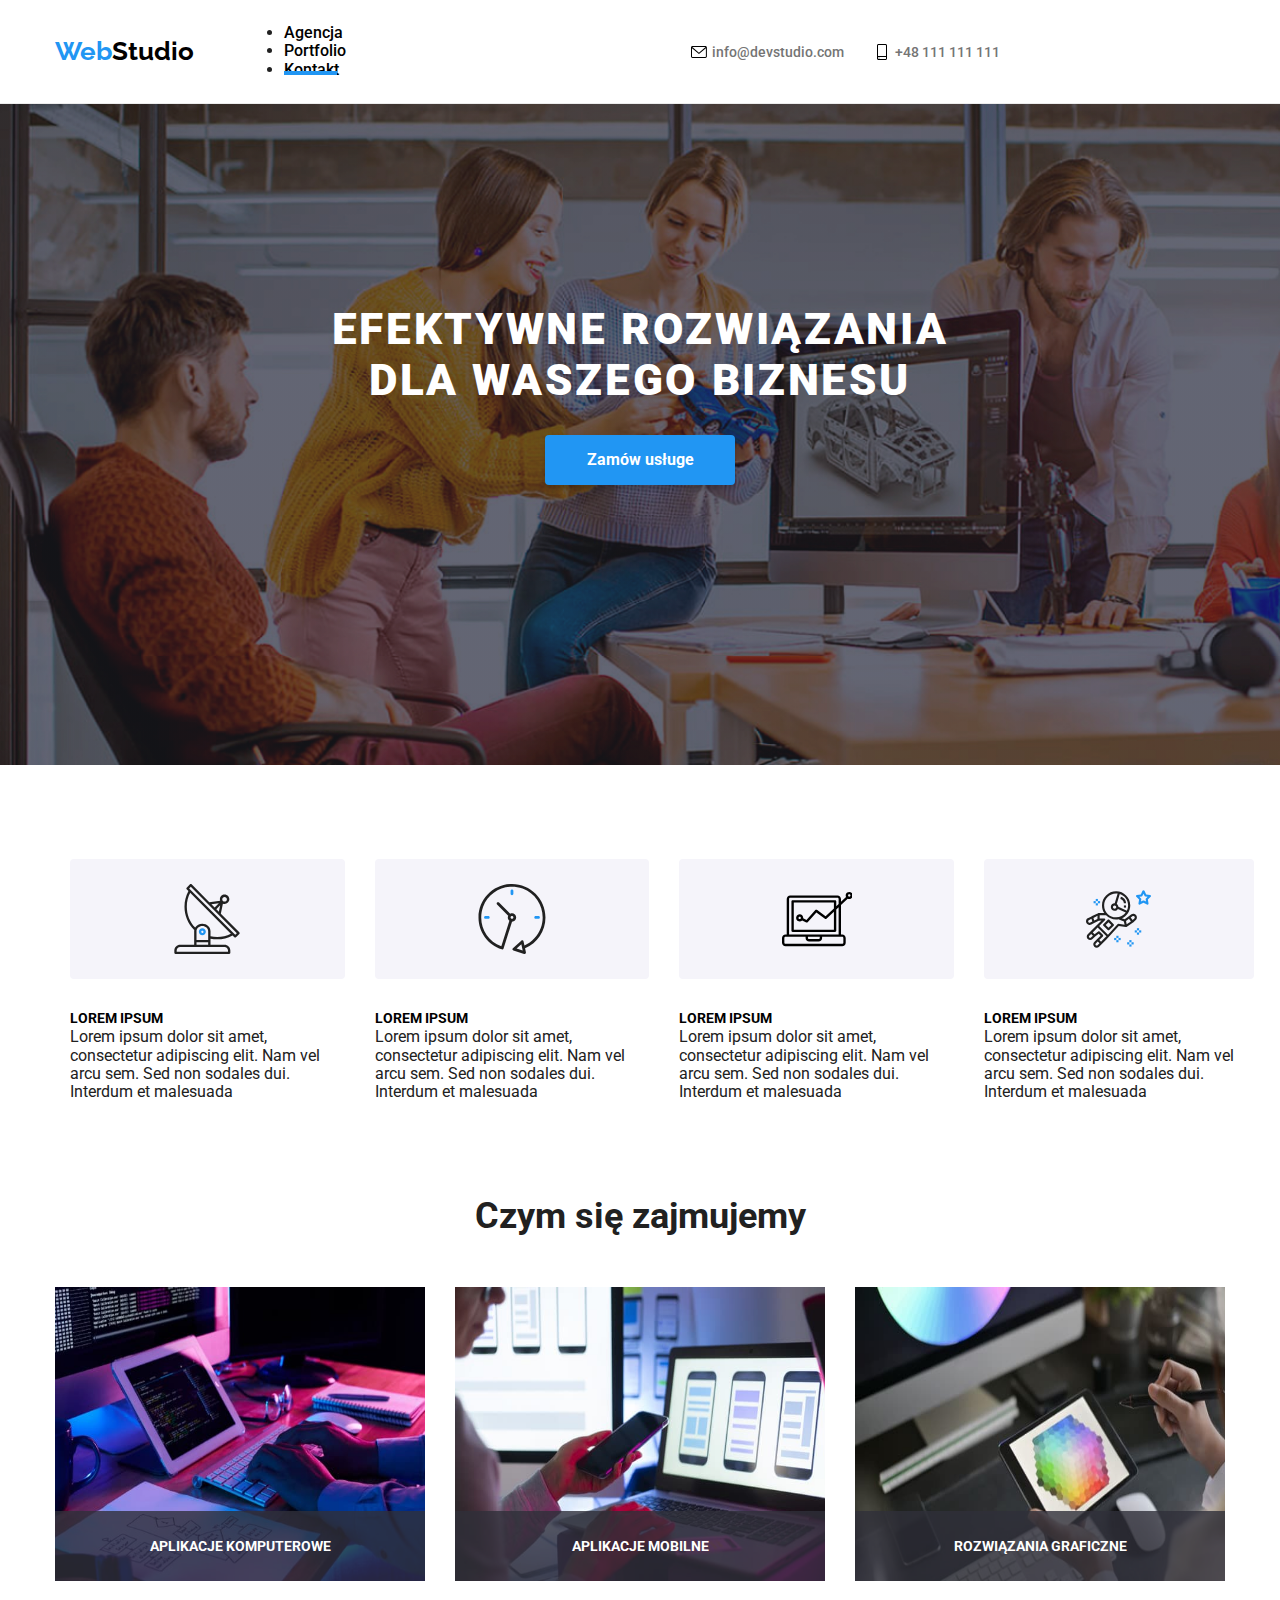
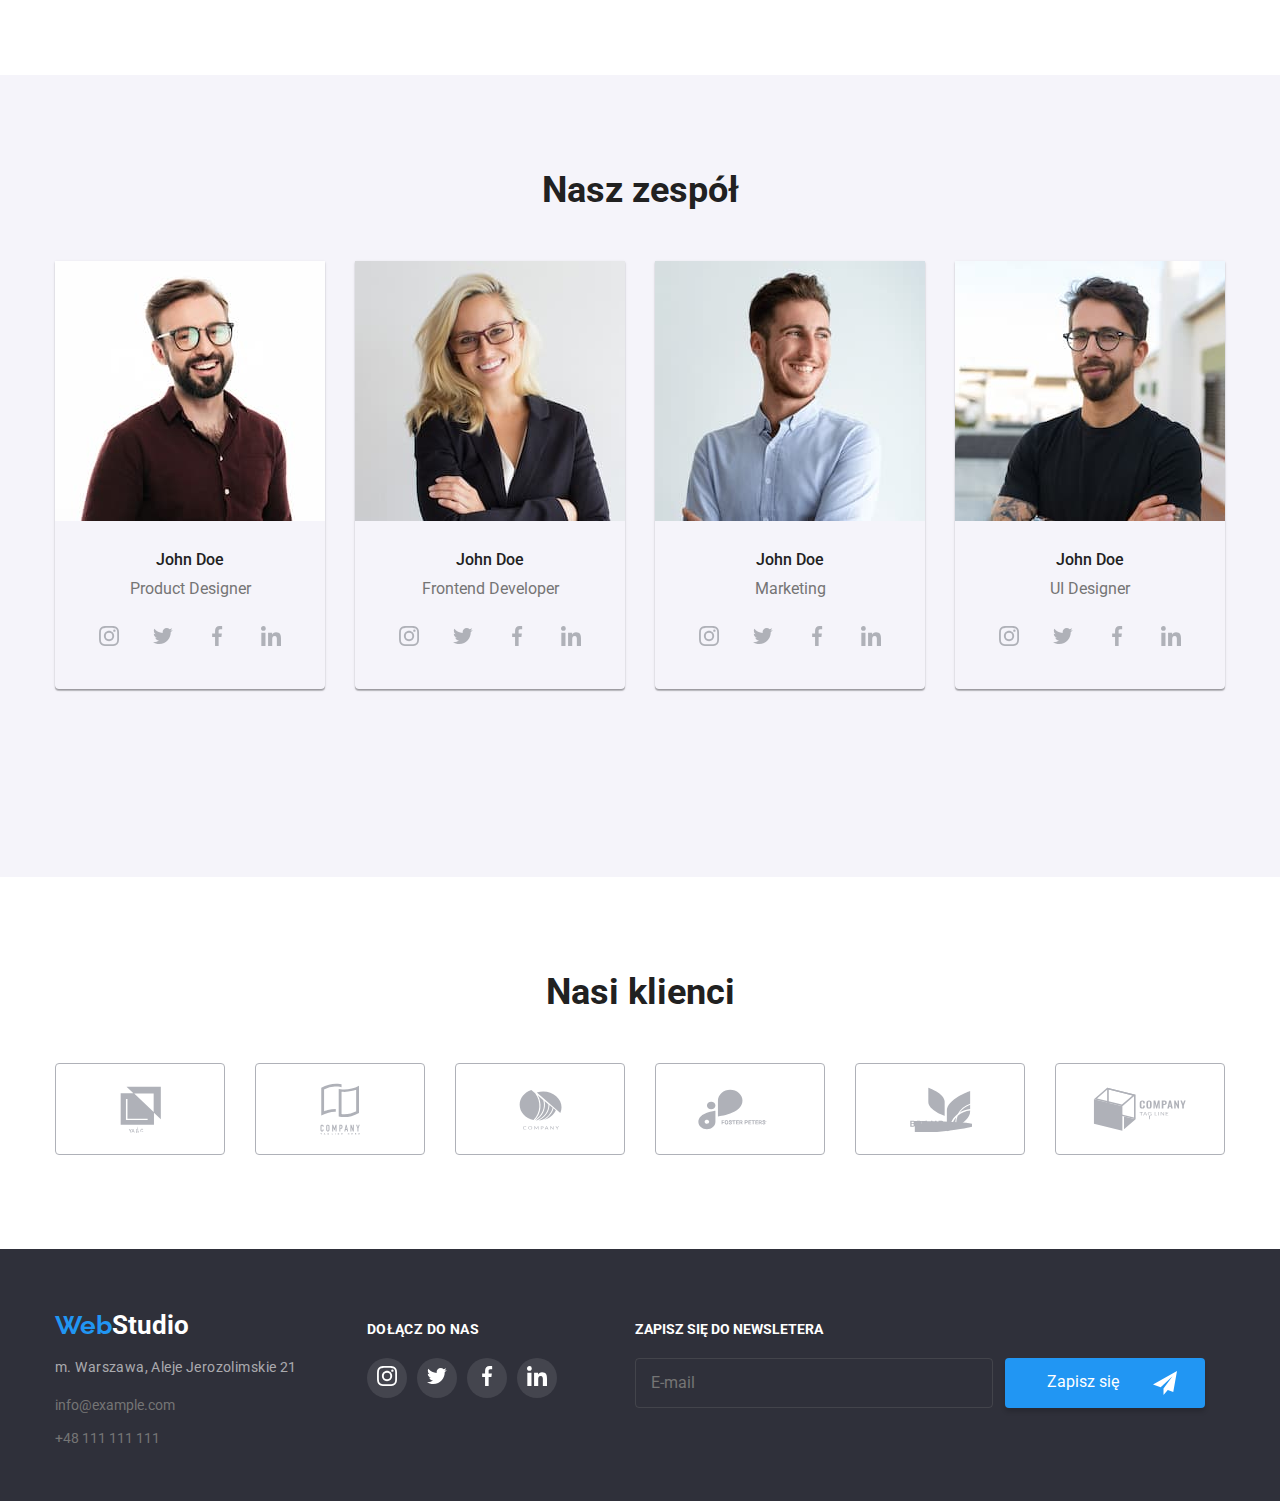
==== commit a086cbd4: "zmiany700" ====
--- a/index.html
+++ b/index.html
@@ -148,7 +148,7 @@
                 </svg>
               </div>
               <h4 class="description-title">LOREM IPSUM</h4>
-              <p class="description-text">
+              <p class="description-title__text">
                 Lorem ipsum dolor sit amet, consectetur adipiscing elit. Nam vel
                 arcu sem. Sed non sodales dui. Interdum et malesuada
               </p>
@@ -160,7 +160,7 @@
                 </svg>
               </div>
               <h4 class="description-title">LOREM IPSUM</h4>
-              <p class="description-text">
+              <p class="description-title__text">
                 Lorem ipsum dolor sit amet, consectetur adipiscing elit. Nam vel
                 arcu sem. Sed non sodales dui. Interdum et malesuada
               </p>
@@ -172,7 +172,7 @@
                 </svg>
               </div>
               <h4 class="description-title">LOREM IPSUM</h4>
-              <p class="description-text">
+              <p class="description-title__text">
                 Lorem ipsum dolor sit amet, consectetur adipiscing elit. Nam vel
                 arcu sem. Sed non sodales dui. Interdum et malesuada
               </p>
@@ -184,7 +184,7 @@
                 </svg>
               </div>
               <h4 class="description-title">LOREM IPSUM</h4>
-              <p class="description-text">
+              <p class="description-title__text">
                 Lorem ipsum dolor sit amet, consectetur adipiscing elit. Nam vel
                 arcu sem. Sed non sodales dui. Interdum et malesuada
               </p>
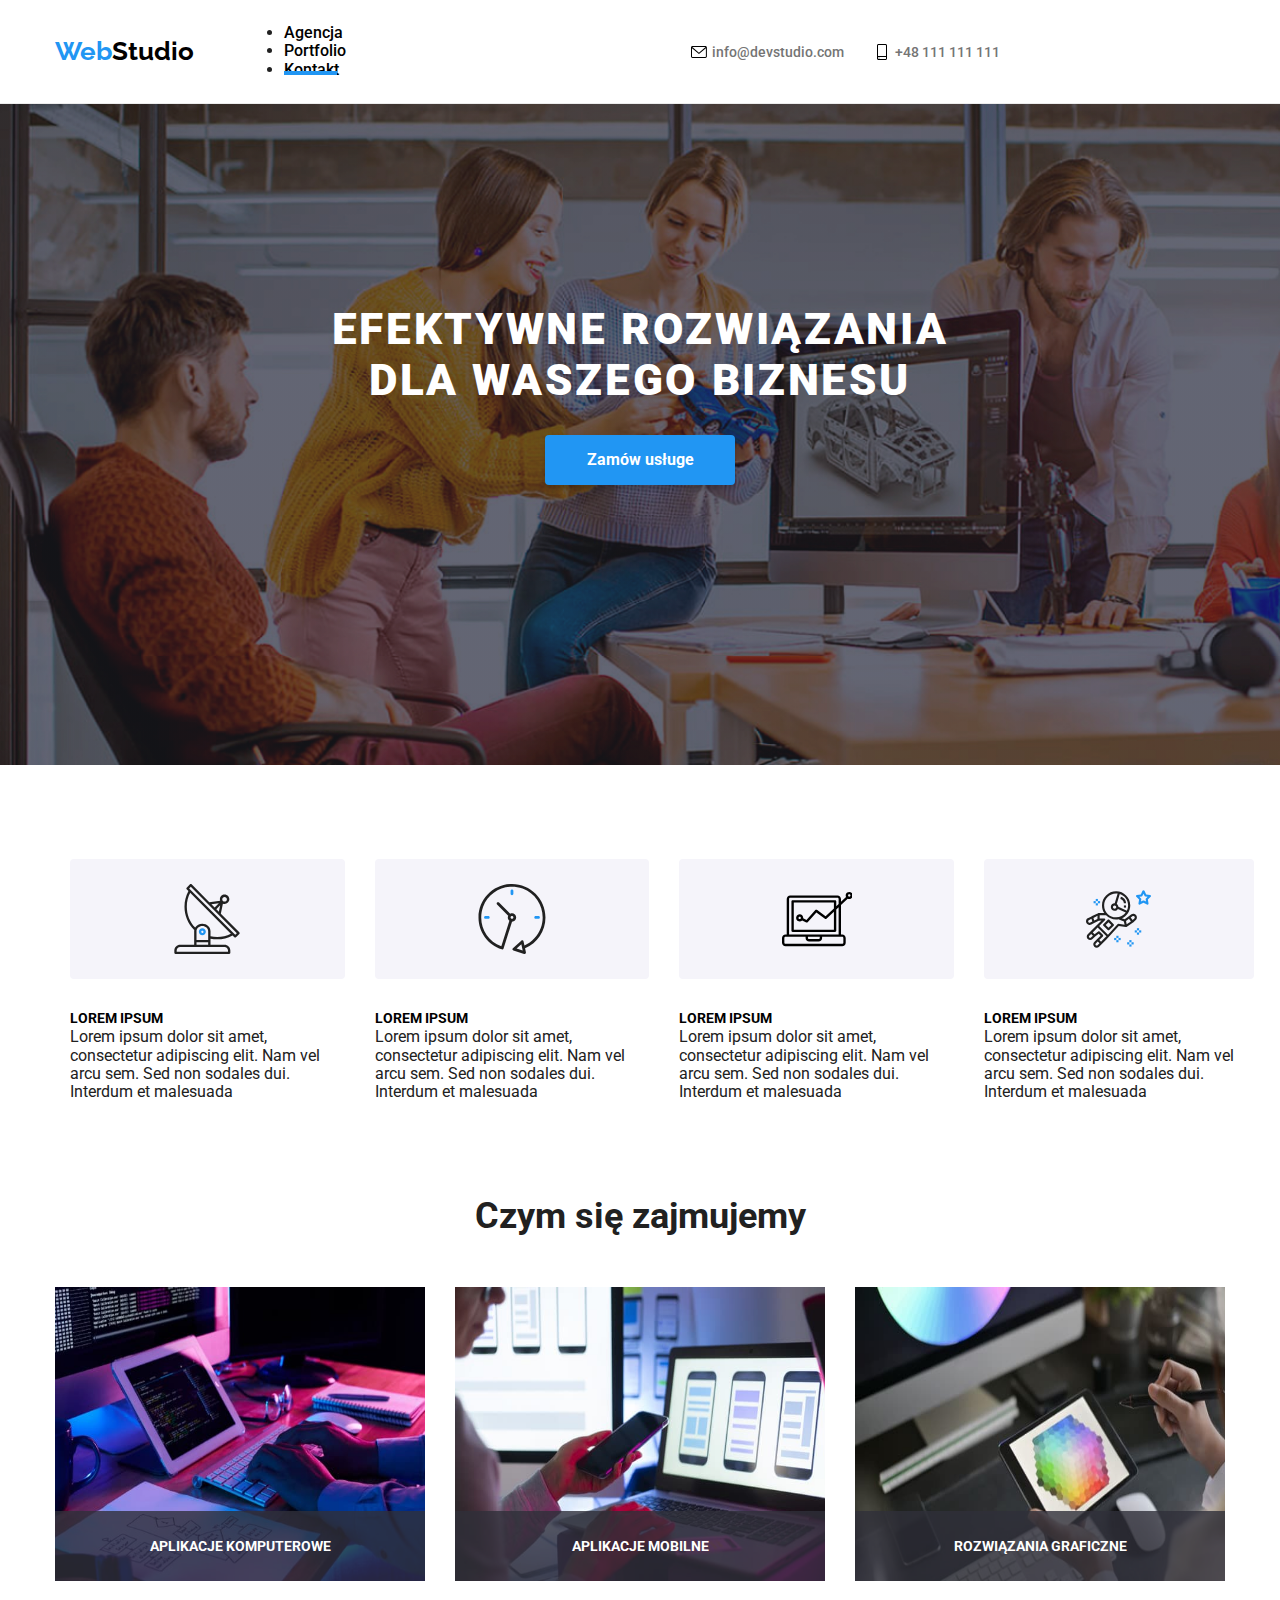
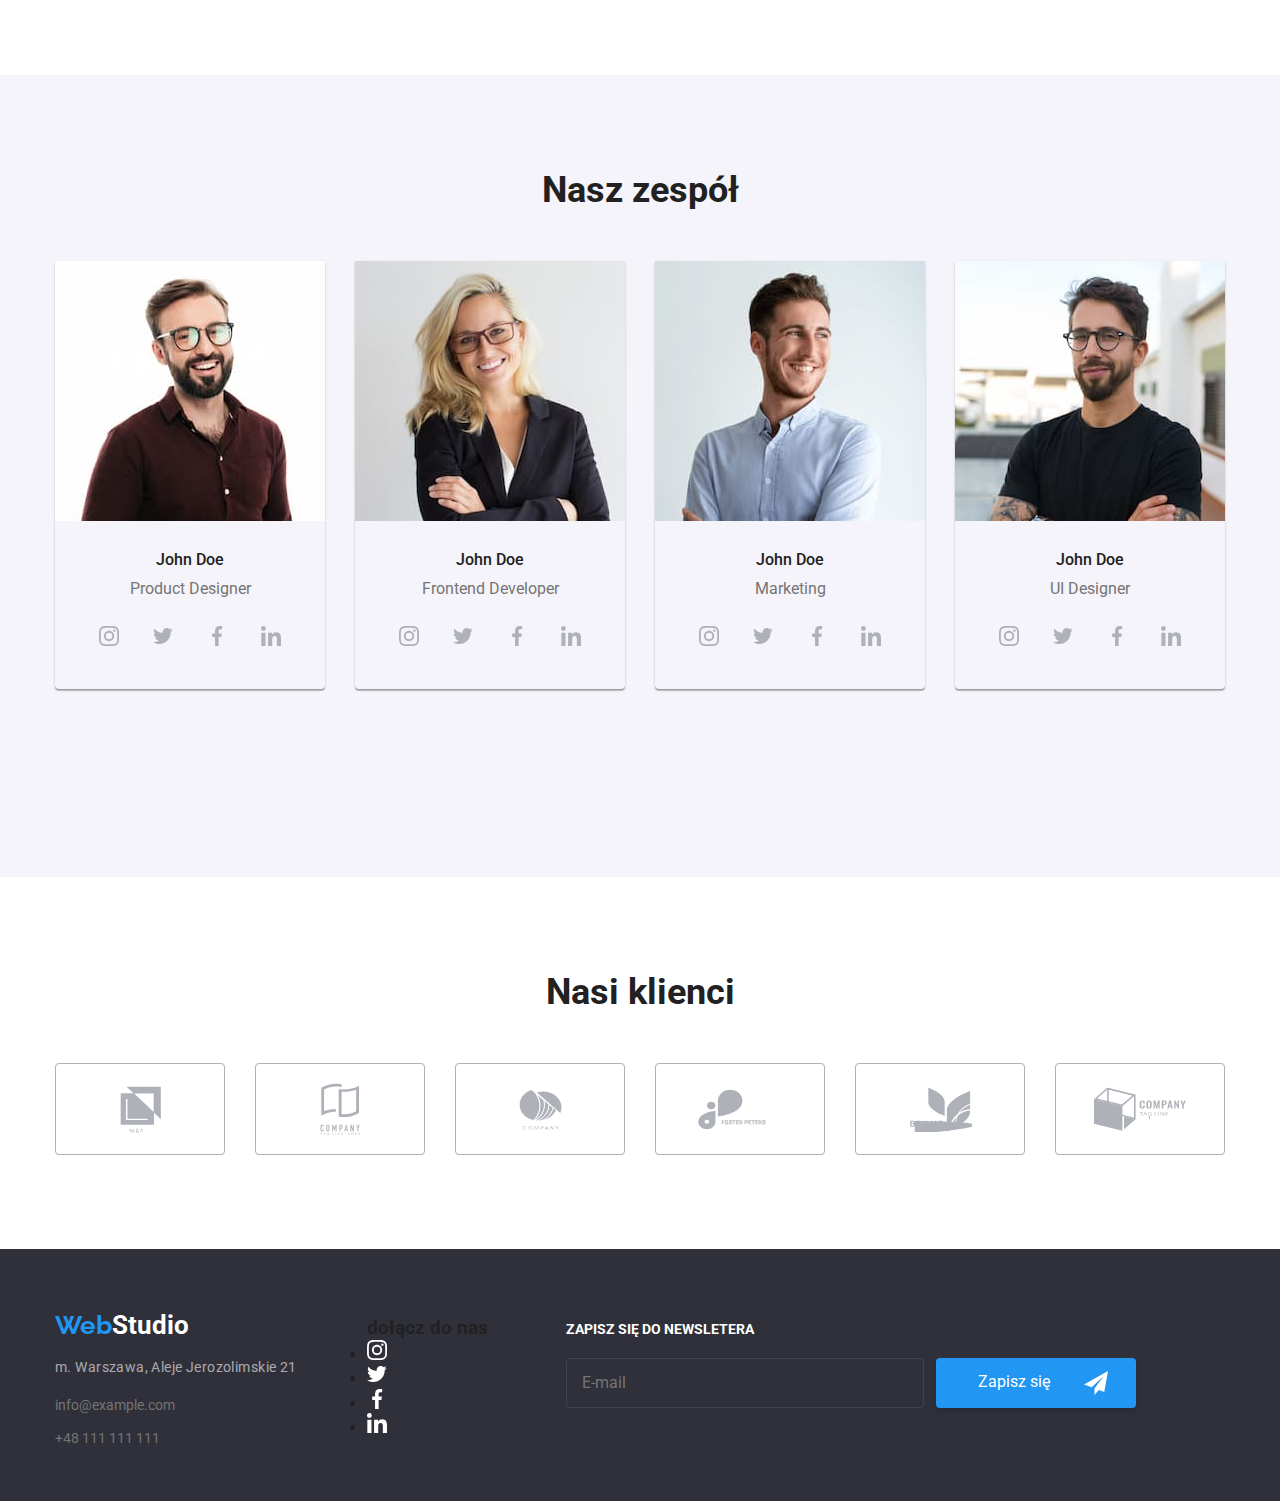
==== commit 4c2d9096: "8090909" ====
--- a/index.html
+++ b/index.html
@@ -258,10 +258,10 @@
                   <p class="specialization">Product Designer</p>
                   <ul class="social-network-menu">
                     <span class="social-network">
-                      <li class="social-network-list">
-                        <a class="social-network__button-list" href="#">
-                          <svg
-                            class="social-network-icon"
+                      <li class="social-network__list">
+                        <a class="social-network__button-list" href="#">
+                          <svg
+                            class="social-network__icon"
                             width="20"
                             height="20"
                           >
@@ -271,10 +271,10 @@
                           </svg>
                         </a>
                       </li>
-                      <li class="social-network-list">
-                        <a class="social-network__button-list" href="#">
-                          <svg
-                            class="social-network-icon"
+                      <li class="social-network__list">
+                        <a class="social-network__button-list" href="#">
+                          <svg
+                            class="social-network__icon"
                             width="20"
                             height="20"
                           >
@@ -284,10 +284,10 @@
                           </svg>
                         </a>
                       </li>
-                      <li class="social-network-list">
-                        <a class="social-network__button-list" href="#">
-                          <svg
-                            class="social-network-icon"
+                      <li class="social-network__list">
+                        <a class="social-network__button-list" href="#">
+                          <svg
+                            class="social-network__icon"
                             width="20"
                             height="20"
                           >
@@ -297,10 +297,10 @@
                           </svg>
                         </a>
                       </li>
-                      <li class="social-network-list">
-                        <a class="social-network__button-list" href="#">
-                          <svg
-                            class="social-network-icon"
+                      <li class="social-networ__list">
+                        <a class="social-network__button-list" href="#">
+                          <svg
+                            class="social-network__icon"
                             width="20"
                             height="20"
                           >
@@ -329,10 +329,10 @@
                   <p class="specialization">Frontend Developer</p>
                   <ul class="social-network-menu">
                     <span class="social-network">
-                      <li class="social-network-list">
-                        <a class="social-network__button-list" href="#">
-                          <svg
-                            class="social-network-icon"
+                      <li class="social-network__list">
+                        <a class="social-network__button-list" href="#">
+                          <svg
+                            class="social-network__icon"
                             width="20"
                             height="20"
                           >
@@ -342,10 +342,10 @@
                           </svg>
                         </a>
                       </li>
-                      <li class="social-network-list">
-                        <a class="social-network__button-list" href="#">
-                          <svg
-                            class="social-network-icon"
+                      <li class="social-network__list">
+                        <a class="social-network__button-list" href="#">
+                          <svg
+                            class="social-network__icon"
                             width="20"
                             height="20"
                           >
@@ -355,10 +355,10 @@
                           </svg>
                         </a>
                       </li>
-                      <li class="social-network-list">
-                        <a class="social-network__button-list" href="#">
-                          <svg
-                            class="social-network-icon"
+                      <li class="social-network__list">
+                        <a class="social-network__button-list" href="#">
+                          <svg
+                            class="social-network__icon"
                             width="20"
                             height="20"
                           >
@@ -368,10 +368,10 @@
                           </svg>
                         </a>
                       </li>
-                      <li class="social-network-list">
-                        <a class="social-network__button-list" href="#">
-                          <svg
-                            class="social-network-icon"
+                      <li class="social-network__list">
+                        <a class="social-network__button-list" href="#">
+                          <svg
+                            class="social-network__icon"
                             width="20"
                             height="20"
                           >
@@ -400,10 +400,10 @@
                   <p class="specialization">Marketing</p>
                   <ul class="social-network-menu">
                     <span class="social-network">
-                      <li class="social-network-list">
-                        <a class="social-network__button-list" href="#">
-                          <svg
-                            class="social-network-icon"
+                      <li class="social-network__list">
+                        <a class="social-network__button-list" href="#">
+                          <svg
+                            class="social-network__icon"
                             width="20"
                             height="20"
                           >
@@ -413,10 +413,10 @@
                           </svg>
                         </a>
                       </li>
-                      <li class="social-network-list">
-                        <a class="social-network__button-list" href="#">
-                          <svg
-                            class="social-network-icon"
+                      <li class="social-network__list">
+                        <a class="social-network__button-list" href="#">
+                          <svg
+                            class="social-network__icon"
                             width="20"
                             height="20"
                           >
@@ -426,10 +426,10 @@
                           </svg>
                         </a>
                       </li>
-                      <li class="social-network-list">
-                        <a class="social-network__button-list" href="#">
-                          <svg
-                            class="social-network-icon"
+                      <li class="social-network__list">
+                        <a class="social-network__button-list" href="#">
+                          <svg
+                            class="social-network__icon"
                             width="20"
                             height="20"
                           >
@@ -439,10 +439,10 @@
                           </svg>
                         </a>
                       </li>
-                      <li class="social-network-list">
-                        <a class="social-network__button-list" href="#">
-                          <svg
-                            class="social-network-icon"
+                      <li class="social-network__list">
+                        <a class="social-network__button-list" href="#">
+                          <svg
+                            class="social-network__icon"
                             width="20"
                             height="20"
                           >
@@ -471,10 +471,10 @@
                   <p class="specialization">UI Designer</p>
                   <ul class="social-network-menu">
                     <span class="social-network">
-                      <li class="social-network-list">
-                        <a class="social-network__button-list" href="#">
-                          <svg
-                            class="social-network-icon"
+                      <li class="social-network__list">
+                        <a class="social-network__button-list" href="#">
+                          <svg
+                            class="social-network__icon"
                             width="20"
                             height="20"
                           >
@@ -484,10 +484,10 @@
                           </svg>
                         </a>
                       </li>
-                      <li class="social-network-list">
-                        <a class="social-network__button-list" href="#">
-                          <svg
-                            class="social-network-icon"
+                      <li class="social-network__list">
+                        <a class="social-network__button-list" href="#">
+                          <svg
+                            class="social-network__icon"
                             width="20"
                             height="20"
                           >
@@ -497,10 +497,10 @@
                           </svg>
                         </a>
                       </li>
-                      <li class="social-network-list">
-                        <a class="social-network__button-list" href="#">
-                          <svg
-                            class="social-network-icon"
+                      <li class="social-network__list">
+                        <a class="social-network__button-list" href="#">
+                          <svg
+                            class="social-network__icon"
                             width="20"
                             height="20"
                           >
@@ -510,10 +510,10 @@
                           </svg>
                         </a>
                       </li>
-                      <li class="social-network-list">
-                        <a class="social-network__button-list" href="#">
-                          <svg
-                            class="social-network-icon"
+                      <li class="social-network__list">
+                        <a class="social-network__button-list" href="#">
+                          <svg
+                            class="social-network__icon"
                             width="20"
                             height="20"
                           >
@@ -596,9 +596,9 @@
                      </div>
                      <div class="socialmedia-center">
          <section class="footer-socialmedia">
-            <h3 class="footer-socialmedia-title">dołącz do nas</h3>
-            <ul class="list-footer-socialmedia-menu">
-                <li class="footer-socialmedia-item">
+            <h3 class="footer-socialmedia__title">dołącz do nas</h3>
+            <ul class="list-footer-socialmedia__menu">
+                <li class="footer-socialmedia__item">
                     <a href="#">
                     <svg class="footer-socialmedia-svg" width="20" height="20" >
                         <use href="./Images/Icons/icons.svg#icon-instagram">
@@ -606,7 +606,7 @@
                     </svg>
                     </a>
                 </li>
-                <li class="footer-socialmedia-item">
+                <li class="footer-socialmedia__item">
                     <a href="#">
                     <svg class="footer-socialmedia-svg" width="20" height="20">
                         <use href="./Images/Icons/icons.svg#icon-twiiter">
@@ -614,7 +614,7 @@
                     </svg>
                     </a>
                 </li>
-                <li class="footer-socialmedia-item">
+                <li class="footer-socialmedia__item">
                     <a href="#">
                     <svg class="footer-socialmedia-svg" width="20" height="20">
                         <use href="./Images/Icons/icons.svg#icon-facebook">
@@ -622,7 +622,7 @@
                     </svg>
                     </a>
                 </li>
-                <li class="footer-socialmedia-item">
+                <li class="footer-socialmedia__item">
                     <a href="#">
                     <svg class="footer-socialmedia-svg" width="20" height="20">
                         <use href="./Images/Icons/icons.svg#icon-linkedin">
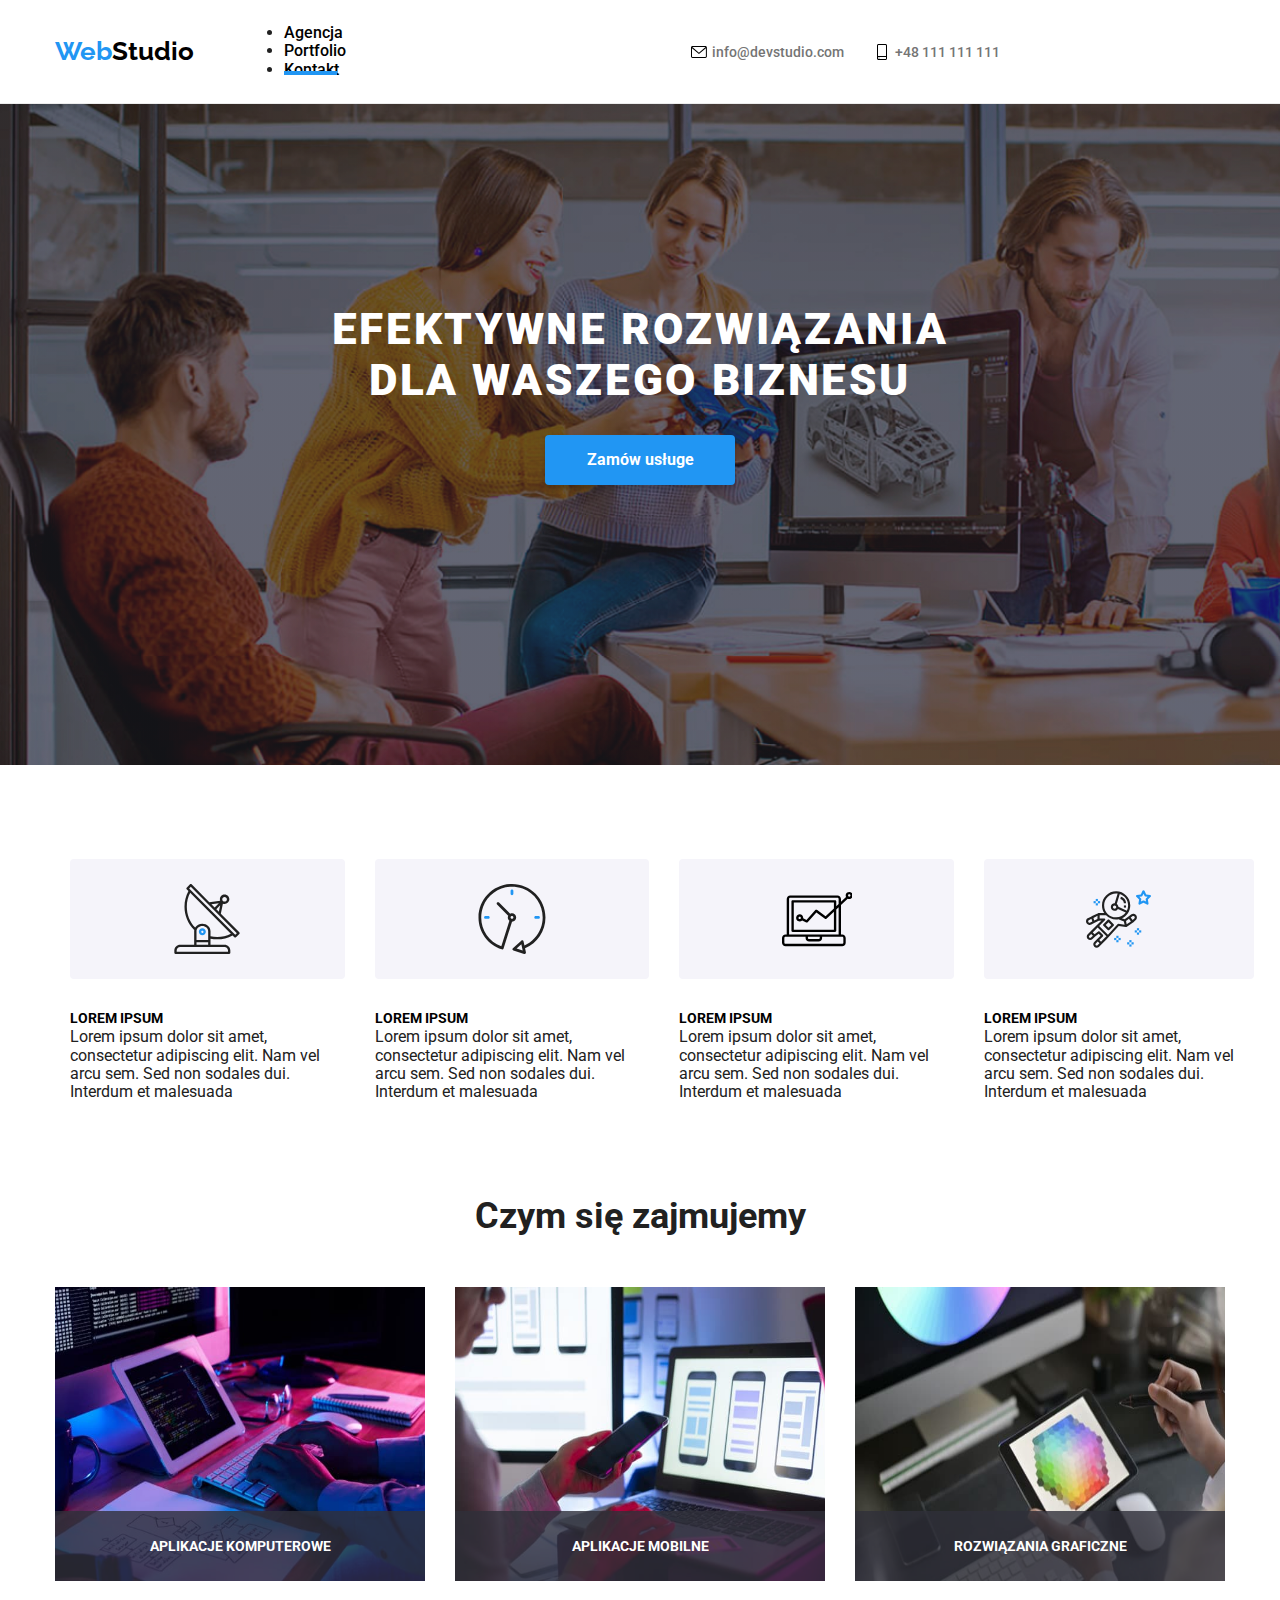
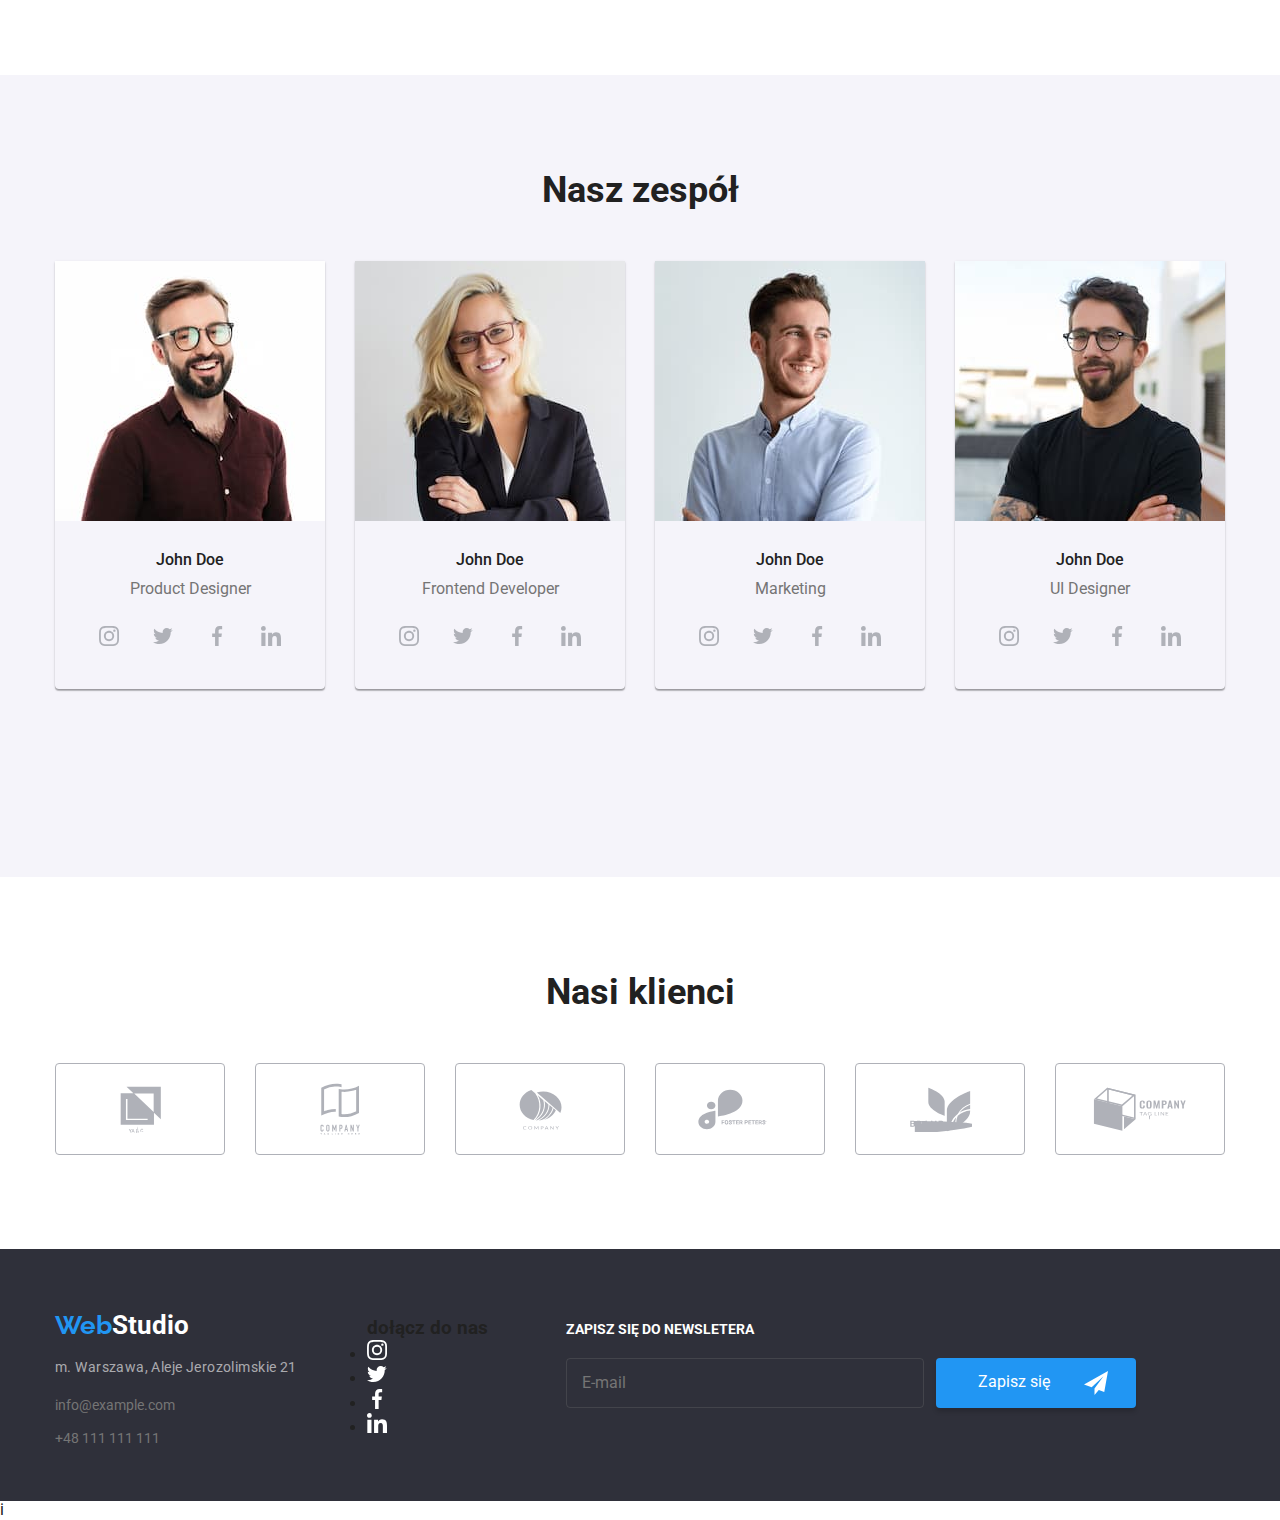
==== commit 3ed7f68c: "zmian1" ====
--- a/index.html
+++ b/index.html
@@ -652,3 +652,4 @@
     <script src="./js/modal.js"></script>
   </body>
 </html>
+i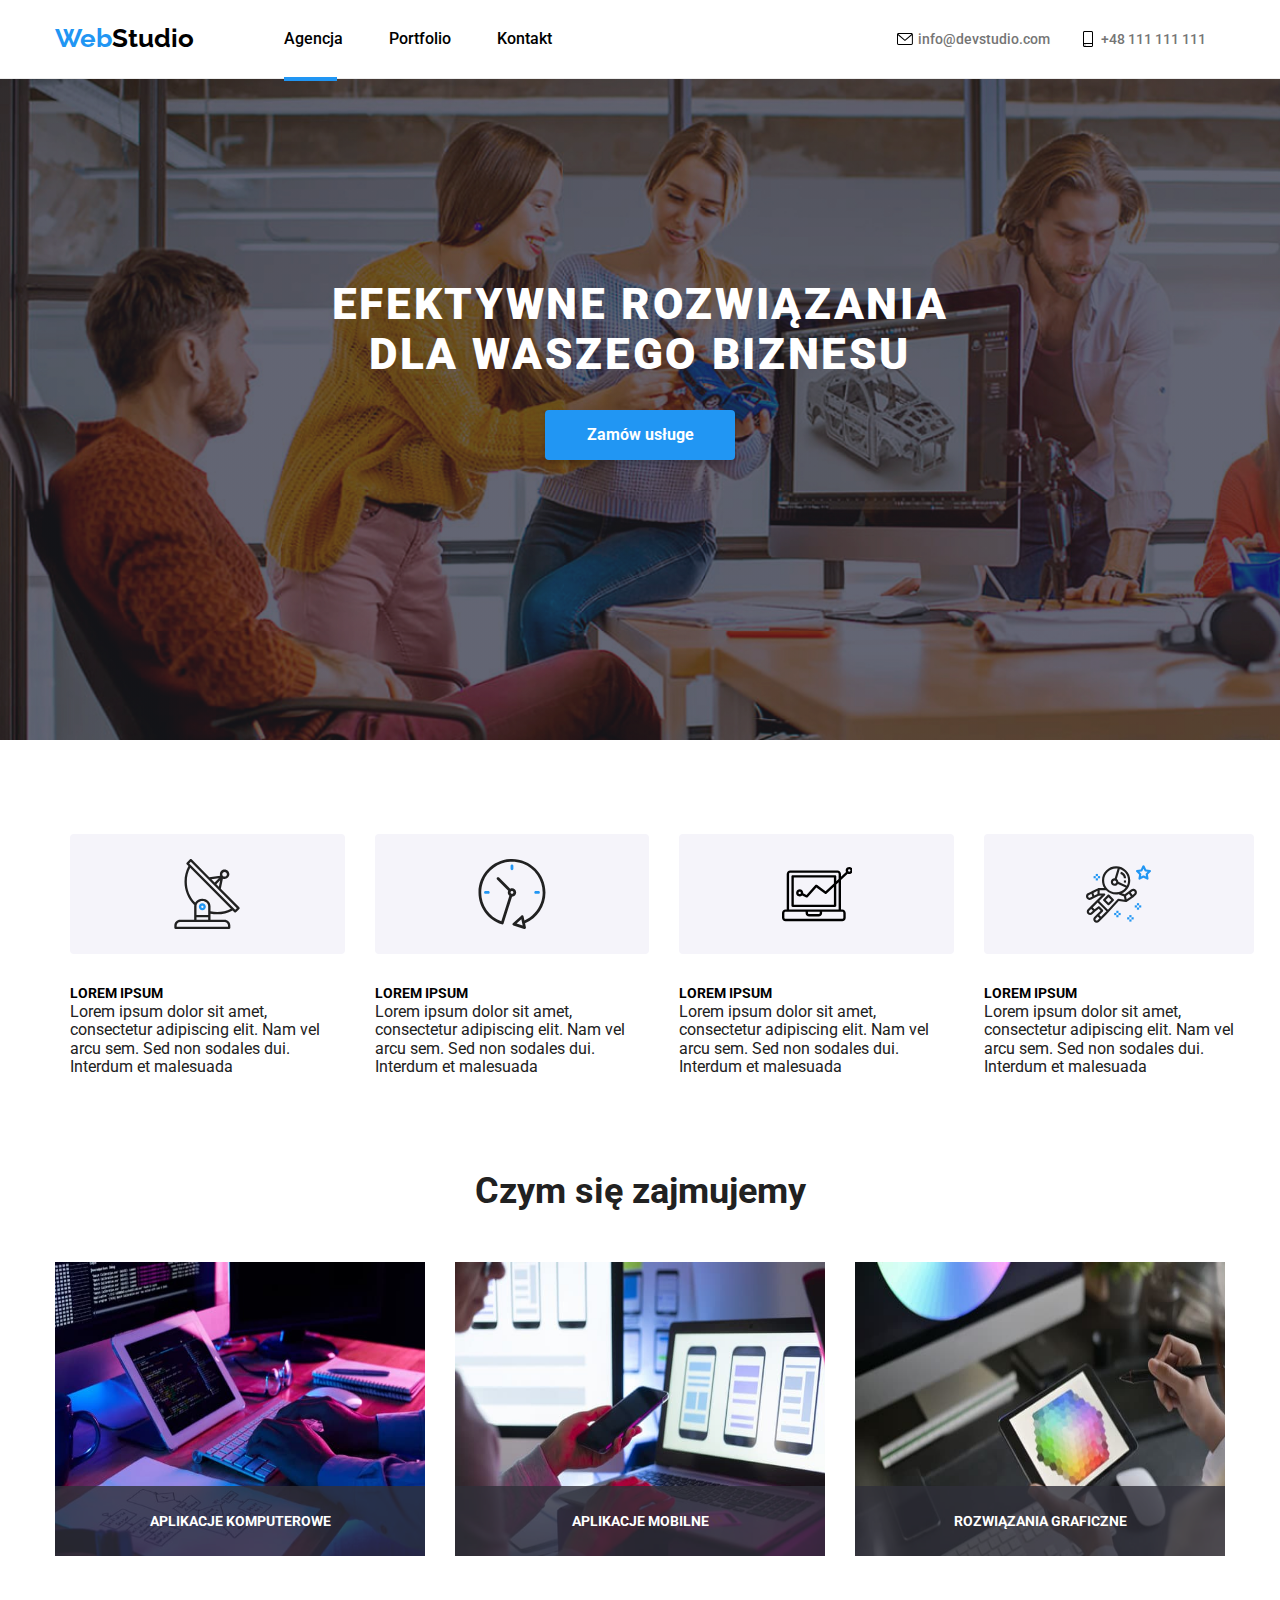
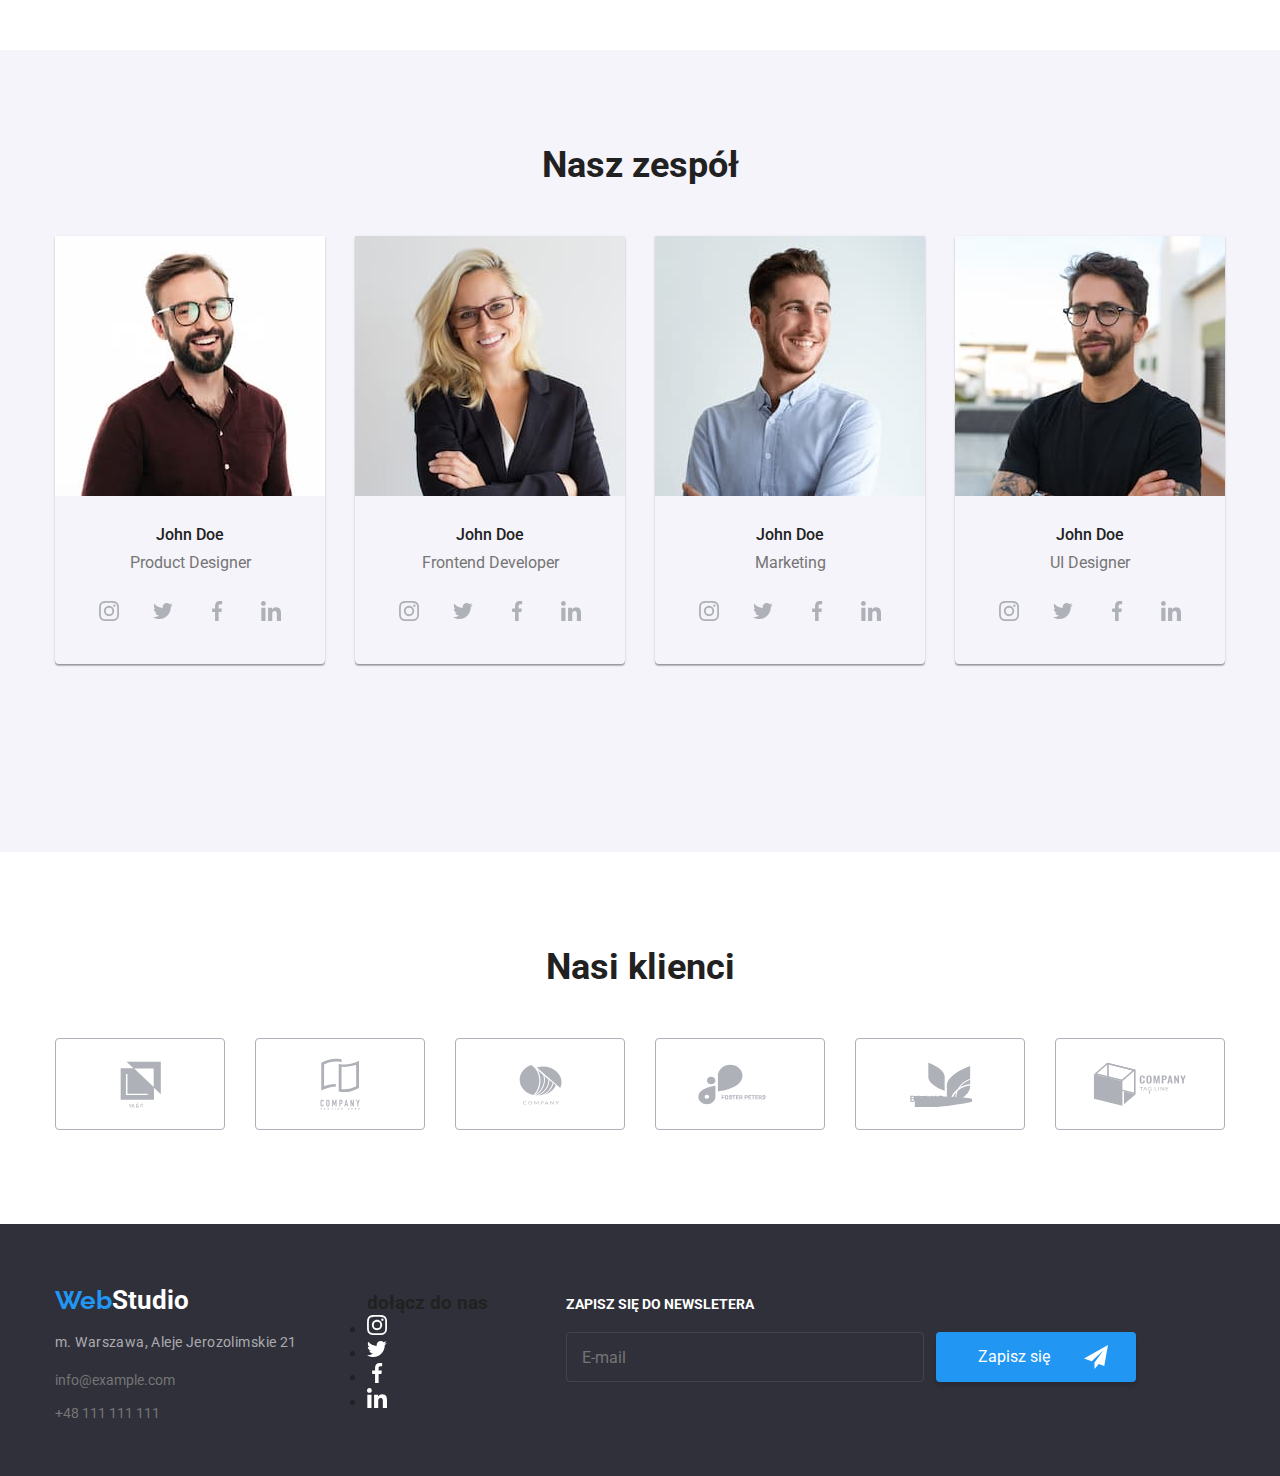
==== commit 03f4a3a5: "zmiany22" ====
--- a/index.html
+++ b/index.html
@@ -651,5 +651,4 @@
   </footer>
     <script src="./js/modal.js"></script>
   </body>
-</html>
-i+</html>--- a/css/main.min.css
+++ b/css/main.min.css
@@ -1 +1 @@
-.visually-hidden{position:absolute !important;clip:rect(1px 1px 1px 1px);clip:rect(1px, 1px, 1px, 1px);padding:0 !important;border:0 !important;height:1px !important;width:1px !important;overflow:hidden}:root{--accent-color: #2196f3;--background-color: #2f303a;--contacts-color: rgba(255, 255, 255, 0.6);--contacts-header-color: #757575;--body-background-color: #ffffff;--main-text-color: #212121;--color-icon: #afb1b8;--grey-line-color: #eeeeee;--blue-color: rgba(33, 150, 243, 1);--transition-fn: cubic-bezier(0.4, 0, 0.2, 1)}*{-webkit-box-sizing:border-box;box-sizing:border-box;margin:0;padding:0}:root{--accent-color: #2196f3;--background-color: #2f303a;--contacts-color: rgba(255, 255, 255, 0.6);--contacts-header-color: #757575;--body-background-color: #ffffff;--main-text-color: #212121;--color-icon: #afb1b8;--grey-line-color: #eeeeee;--blue-color: rgba(33, 150, 243, 1);--transition-fn: cubic-bezier(0.4, 0, 0.2, 1)}.img{-o-object-fit:cover;object-fit:cover;display:block}body{font-family:"Roboto","Raleway",sans-serif;color:var(--main-text-color);margin:auto}input{outline:none}input:hover+svg,input:focus-within+svg{fill:#2196f3}input:checked+.modal__checkbox-icon{fill:var(--accent-color);border-color:var(--accent-color);border-radius:2px;-webkit-transition:border-color 250ms var(--transition-fn);transition:border-color 250ms var(--transition-fn);-webkit-transition:fill 250ms var(--transition-fn);transition:fill 250ms var(--transition-fn)}.page{border-bottom:1px solid #ececec}.container{width:1200px;margin:0 auto;padding:0 15px}.social-network{margin-left:auto;margin-right:auto;display:-webkit-box;display:-ms-flexbox;display:flex;-webkit-box-align:center;-ms-flex-align:center;align-items:center;-webkit-box-pack:center;-ms-flex-pack:center;justify-content:center;gap:10px;width:206px;padding-top:16px;list-style:none}.social-network__button-list{display:-webkit-inline-box;display:-ms-inline-flexbox;display:inline-flex;padding:12px;width:44px;height:44px;border-radius:50%;fill:var(--color-icon)}.social-network__button-list:hover,.social-network__button-list:focus,.social-network__button-list:active{background-color:var(--accent-color);fill:var(--body-background-color);-webkit-transition:250ms;transition:250ms}.backdrop{z-index:1;position:fixed;display:-webkit-box;display:-ms-flexbox;display:flex;left:0;top:0;width:100%;height:100%;background-color:rgba(0,0,0,.1);-webkit-transition:opacity 250ms ease-in;transition:opacity 250ms ease-in;visibility:250ms linear;-webkit-transition-timing-function:cubic-bezier(0.4, 0, 0.2, 1);transition-timing-function:cubic-bezier(0.4, 0, 0.2, 1)}.is-hidden{opacity:0;visibility:hidden;pointer-events:none}.modal{position:relative;top:50%;left:50%;-webkit-transform:translate(-50%, -50%);transform:translate(-50%, -50%);width:528px;height:581px;pointer-events:painted;-webkit-box-orient:vertical;-webkit-box-direction:normal;-ms-flex-direction:column;flex-direction:column;background-color:#fff;border-radius:4px;-webkit-box-shadow:0px 1px 3px rgba(0,0,0,.12),0px 1px 1px rgba(0,0,0,.14),0px 2px 1px rgba(0,0,0,.2);box-shadow:0px 1px 3px rgba(0,0,0,.12),0px 1px 1px rgba(0,0,0,.14),0px 2px 1px rgba(0,0,0,.2)}.modal__form-title{margin-top:40px;font-family:Roboto;font-size:20px;font-weight:700;line-height:23px;letter-spacing:.03em;text-align:center;color:#212121;padding-bottom:2px}.modal__text-form{margin-left:40px;margin-top:5px;display:-webkit-box;display:-ms-flexbox;display:flex;font-family:Roboto;font-size:12px;font-weight:400;line-height:14px;letter-spacing:.01em;text-align:left;color:var(--contacts-hder-color);padding-bottom:4px}.modal__form-box{width:448px;border:1px solid rgba(33,33,33,.2);border-radius:4px;height:40px;margin-bottom:10px;padding-left:42px}.modal__form-box:hover,.modal__form-box:focus-within{border:1px solid var(--accent-color)}.modal__form-box:hover+svg,.modal__form-box:focus-within+svg{fill:#2196f3}.modal__icon-person{fill:#212121;height:12px;width:12px;position:absolute;top:102px;left:60px}.modal__icon-phone{fill:#212121;height:13px;width:13px;position:absolute;top:174px;left:60px}.modal__icon-mail{height:12px;width:15px;position:absolute;top:248px;left:60px}.modal__textarea{width:448px;border:1px solid rgba(33,33,33,.2);border-radius:4px;height:120px;resize:none;padding:12px}.modal__textarea::-webkit-input-placeholder{font-family:"Roboto";font-style:normal;font-weight:400;font-size:12px;line-height:14px;letter-spacing:.01em;color:rgba(117,117,117,.5)}.modal__textarea::-moz-placeholder{font-family:"Roboto";font-style:normal;font-weight:400;font-size:12px;line-height:14px;letter-spacing:.01em;color:rgba(117,117,117,.5)}.modal__textarea:-ms-input-placeholder{font-family:"Roboto";font-style:normal;font-weight:400;font-size:12px;line-height:14px;letter-spacing:.01em;color:rgba(117,117,117,.5)}.modal__textarea::-ms-input-placeholder{font-family:"Roboto";font-style:normal;font-weight:400;font-size:12px;line-height:14px;letter-spacing:.01em;color:rgba(117,117,117,.5)}.modal__textarea::placeholder{font-family:"Roboto";font-style:normal;font-weight:400;font-size:12px;line-height:14px;letter-spacing:.01em;color:rgba(117,117,117,.5)}.modal__checkbox-link{color:var(--accent-color);font-weight:400;font-size:14px;line-height:1.5em;letter-spacing:.03em}.close-btn{cursor:pointer;width:30px;height:30px;border-radius:50%;background:#fff;border:1px solid rgba(0,0,0,.1);position:absolute;top:8px;right:8px;-webkit-transition:opacity 250ms ease-in;transition:opacity 250ms ease-in;visibility:250ms linear}.insidemodal{width:11px;height:11px}.legal-checkbox{display:-webkit-box;display:-ms-flexbox;display:flex;-ms-flex-wrap:wrap;flex-wrap:wrap;margin-top:20px;margin-bottom:30px;-webkit-box-align:center;-ms-flex-align:center;align-items:center}.hide-checkbox{opacity:0}.hide-checkbox:checked+.checkboxspan{background-color:#2196f3;border:none}.checkboxspan{display:-webkit-box;display:-ms-flexbox;display:flex;width:16px;height:15px;border-radius:2px;margin-left:54px;-webkit-box-align:center;-ms-flex-align:center;align-items:center;-webkit-box-pack:center;-ms-flex-pack:center;justify-content:center;border:2px solid #212121}.spancheck{margin-left:7px;margin-right:54px;font-size:14px;line-height:1.71;color:#757575}.checkbutton{display:-webkit-box;display:-ms-flexbox;display:flex;width:200px;height:50px;border-radius:4px;border:none;background-color:#2196f3;color:#fff;-webkit-box-shadow:0px 4px 4px rgba(0,0,0,.15);box-shadow:0px 4px 4px rgba(0,0,0,.15);cursor:pointer;padding:10px 76px 10px 76px;margin-left:auto;margin-right:auto;-webkit-box-pack:center;-ms-flex-pack:center;justify-content:center;-webkit-box-align:center;-ms-flex-align:center;align-items:center}.main-buttons{background-color:var(--accent-color);font-family:"Roboto";line-height:1.87;font-weight:700;font-size:16px;color:#fff;text-align:center;-webkit-box-shadow:0px 4px 4px rgba(0,0,0,.15);box-shadow:0px 4px 4px rgba(0,0,0,.15);border-radius:4px;border:none;padding:10px 41px 10px 42px}.main-buttons:hover{cursor:pointer;-webkit-transition:250ms;transition:250ms}.button-style{display:-webkit-box;display:-ms-flexbox;display:flex;-ms-flex-pack:distribute;justify-content:space-around;padding-top:94px;padding-bottom:50px}.button-list{list-style-type:none;display:-webkit-box;display:-ms-flexbox;display:flex}.button-list button{font-family:"Roboto";color:#000;font-weight:500;line-height:1.6;text-align:center;font-size:16px;background-color:#f5f4fa;border-radius:4px;border:none;margin:0 4px;padding:6px 22px;letter-spacing:.03em}.button-list button:focus,.button-list button:hover{background-color:var(--accent-color);color:#fff;cursor:pointer;-webkit-box-shadow:0px 3px 1px rgba(0,0,0,.1),0px 1px 2px rgba(0,0,0,.08),0px 2px 2px rgba(0,0,0,.12);box-shadow:0px 3px 1px rgba(0,0,0,.1),0px 1px 2px rgba(0,0,0,.08),0px 2px 2px rgba(0,0,0,.12);-webkit-transition:250ms;transition:250ms}.product-center{display:-webkit-box;display:-ms-flexbox;display:flex;-ms-flex-pack:distribute;justify-content:space-around;-ms-flex-wrap:wrap;flex-wrap:wrap;list-style:none;gap:30px;padding-bottom:94px}.overlay-box{margin:0;position:relative;overflow:hidden}.overlay-box:hover{cursor:pointer;-webkit-box-shadow:0px 1px 1px rgba(0,0,0,.12),0px 4px 4px rgba(0,0,0,.06),1px 4px 6px rgba(0,0,0,.16);box-shadow:0px 1px 1px rgba(0,0,0,.12),0px 4px 4px rgba(0,0,0,.06),1px 4px 6px rgba(0,0,0,.16);-webkit-transition:-webkit-box-shadow 250ms;transition:-webkit-box-shadow 250ms;transition:box-shadow 250ms;transition:box-shadow 250ms, -webkit-box-shadow 250ms;-webkit-transition-timing-function:cubic-bezier(0.4, 0, 0.2, 1);transition-timing-function:cubic-bezier(0.4, 0, 0.2, 1)}.overlay-box:hover .overlay{-webkit-transform:translatex(0);transform:translatex(0);background:rgba(33,150,243,.9);-webkit-transition-duration:250ms;transition-duration:250ms;-webkit-transition-timing-function:cubic-bezier(0.4, 0, 0.2, 1);transition-timing-function:cubic-bezier(0.4, 0, 0.2, 1)}.product{width:370px}.product:hover{cursor:pointer;-webkit-box-shadow:0px 1px 1px rgba(0,0,0,.12),0px 4px 4px rgba(0,0,0,.06),1px 4px 6px rgba(0,0,0,.16);box-shadow:0px 1px 1px rgba(0,0,0,.12),0px 4px 4px rgba(0,0,0,.06),1px 4px 6px rgba(0,0,0,.16);-webkit-transition:250ms;transition:250ms}.container-overlay{display:-webkit-box;display:-ms-flexbox;display:flex;height:294px;position:relative;overflow:hidden}.overlay{position:absolute;top:0;left:0;width:100%;height:100%;-webkit-transform:translateY(100%);transform:translateY(100%);-webkit-transition:250ms;transition:250ms;padding:49px 45px 49px 24px}.overlay:focus,.overlay:hover{-webkit-transition-duration:250ms;transition-duration:250ms;-webkit-transition-timing-function:cubic-bezier(0.4, 0, 0.2, 1);transition-timing-function:cubic-bezier(0.4, 0, 0.2, 1)}.overlay-text{font-weight:400;font-size:18px;color:var(--body-background-color);line-height:28px;letter-spacing:.03em}.photo-description{padding:20px 24px;border-bottom:1px solid var(--grey-line-color);border-left:1px solid var(--grey-line-color);border-right:1px solid var(--grey-line-color)}.product-name{padding-bottom:4px;font-weight:700;font-size:18px;line-height:2}.product-description{color:var(--description-color);line-height:1.875;font-size:16px}.navigation{display:-webkit-box;display:-ms-flexbox;display:flex;-webkit-box-align:center;-ms-flex-align:center;align-items:center;padding-top:24px;padding-bottom:24px}.navigation h2{font-size:26px;padding-right:90px}.navigation a{text-decoration:none;color:#000;font-size:16px;font-weight:500}.logo-nav{font-family:"Raleway";font-weight:700;font-size:26px}.header-nav{font-family:"Raleway";color:var(--accent-color);font-weight:700;font-size:26px}.navigation-menu{display:-webkit-box;display:-ms-flexbox;display:flex;list-style:none;gap:46px}.navigation-menu li{display:inline;text-decoration:none}.navigation-menu li:hover{display:inline;text-decoration:none;-webkit-transition:250ms;transition:250ms}.navigation-menu a{text-decoration:none}.navigation-menu a:hover{display:inline;text-decoration:none;-webkit-transition:250ms;transition:250ms}.agency{position:relative}.agency:after{content:"";position:absolute;width:53px;height:4px;background-color:#2196f3;bottom:-33px;left:0px}.link{text-decoration:none;color:var(--main-text-color);-webkit-transition:color 250ms cubic-bezier(0.4, 0, 0.2, 1);transition:color 250ms cubic-bezier(0.4, 0, 0.2, 1)}.contact-links li a:hover svg{fill:var(--accent-color);-webkit-transition:250ms;transition:250ms}.contact-links{display:-webkit-box;display:-ms-flexbox;display:flex;-webkit-box-align:center;-ms-flex-align:center;align-items:center;list-style:none;font-size:14px;line-height:24px;color:var(--contacts-header-color);padding-left:345px;gap:30px}.contact-links a{display:-webkit-box;display:-ms-flexbox;display:flex;-webkit-box-align:center;-ms-flex-align:center;align-items:center;font-size:14px;line-height:24px;color:var(--contacts-header-color)}.icon-header{margin-right:5px;width:16px;height:16px}.icon-header:hover,.icon-header:focus{fill:var(--accent-color);-webkit-transition:250ms;transition:250ms}.main-header{max-width:1600px;display:block;margin:auto;background-image:-webkit-gradient(linear, left top, right top, color-stop(40%, rgba(47, 48, 58, 0.4)), color-stop(40%, rgba(47, 48, 58, 0.4))),url(../Images/Zdjecia/Img.jpg);background-image:linear-gradient(to right, rgba(47, 48, 58, 0.4) 40%, rgba(47, 48, 58, 0.4) 40%),url(../Images/Zdjecia/Img.jpg);background-size:cover}.main-text-content{display:block;text-align:center;padding-top:200px;padding-bottom:280px}.tittle-page{display:-webkit-box;display:-ms-flexbox;display:flex;font-family:"Roboto";font-weight:900;font-size:44px;margin:auto;-ms-flex-pack:distribute;justify-content:space-around;text-transform:uppercase;color:#fff;padding-bottom:30px;letter-spacing:.06em;width:696px}.short-description{padding-top:94px}.description-lorem-ipsum{list-style-type:none;display:-webkit-box;display:-ms-flexbox;display:flex;gap:30px;padding-left:15px;padding-right:15px}.icon-main-page{display:-webkit-box;display:-ms-flexbox;display:flex;background-color:#f5f4fa;padding-top:25px;padding-bottom:25px;padding-left:102.34px;padding-right:102.34px;margin-bottom:30px;border-radius:4px}.description-title{line-height:1.36;font-weight:700;color:var(--brand-color, black);font-size:14px}.description-text{line-height:1.71;padding-top:10px;color:var(--description-color);font-size:14px}.second-section{display:-webkit-box;display:-ms-flexbox;display:flex;-ms-flex-pack:distribute;justify-content:space-around;padding-top:94px;padding-bottom:94px}.photos{background-color:var(--first-background-color);display:inline;color:var(--first-text-color)}.photos h2{text-align:center;font-weight:700;font-size:36px;padding-bottom:50px}.photos ul{list-style:none;gap:30px}.photo{display:-webkit-box;display:-ms-flexbox;display:flex;-webkit-box-align:center;-ms-flex-align:center;align-items:center;-webkit-box-pack:justify;-ms-flex-pack:justify;justify-content:space-between;-webkit-box-orient:horizontal;-webkit-box-direction:normal;-ms-flex-direction:row;flex-direction:row}.label{width:370px;height:294px;position:relative}.text-label{width:370px;height:70px;position:absolute;background:rgba(47,48,58,.8);margin-top:224px}.text-label>p{font-family:"Roboto";font-weight:700;font-size:14px;line-height:16px;text-align:center;text-transform:uppercase;color:var(--body-background-color);padding-top:27px}.dream-team{display:-webkit-box;display:-ms-flexbox;display:flex;-ms-flex-pack:distribute;justify-content:space-around;background-color:#f5f4fa;padding-top:94px;padding-bottom:94px}.team-name{display:block;text-align:center;font-family:"Roboto";font-weight:700;font-size:36px;line-height:1.17;padding-bottom:50px}.selection-image{display:-webkit-box;display:-ms-flexbox;display:flex;list-style:none;-webkit-box-orient:horizontal;-webkit-box-direction:normal;-ms-flex-direction:row;flex-direction:row;-webkit-box-pack:justify;-ms-flex-pack:justify;justify-content:space-between;gap:30px;padding-bottom:94px}.pictures{width:270px;height:428px;-webkit-box-shadow:0px 1px 3px rgba(0,0,0,.12),0px 1px 1px rgba(0,0,0,.14),0px 2px 1px rgba(0,0,0,.2);box-shadow:0px 1px 3px rgba(0,0,0,.12),0px 1px 1px rgba(0,0,0,.14),0px 2px 1px rgba(0,0,0,.2);border-radius:0px 0px 4px 4px}.pictures__name{font-weight:500;font-size:16px;color:var(--main-text-color);text-align:center;padding-top:30px}.specialization{font-size:16px;color:var(--contacts-header-color);text-align:center;padding-top:10px}.client-list{display:block;text-align:center;font-family:"Roboto";font-weight:700;font-size:36px;line-height:1.17;padding-top:94px;padding-bottom:50px}.primary-client-list{display:-webkit-box;display:-ms-flexbox;display:flex;list-style:none;gap:30px;padding-bottom:94px}.primary-client-list li{display:-webkit-box;display:-ms-flexbox;display:flex;-webkit-box-pack:center;-ms-flex-pack:center;justify-content:center;-webkit-box-align:center;-ms-flex-align:center;align-items:center;width:170px;height:92px;border-radius:4px;border:1px solid #afb1b8;fill:var(--color-icon)}.primary-client-list :focus,.primary-client-list :hover{fill:var(--accent-color);border-color:var(--accent-color);cursor:pointer;-webkit-transition:250ms;transition:250ms}.clients{height:92px;width:170px;border:1px solid var(--social-links-color);border-radius:4px;display:-webkit-box;display:-ms-flexbox;display:flex;-webkit-box-align:center;-ms-flex-align:center;align-items:center;-webkit-box-pack:center;-ms-flex-pack:center;justify-content:center;-webkit-transition:fill 250ms cubic-bezier(0.4, 0, 0.2, 1) 0ms,border 250ms cubic-bezier(0.4, 0, 0.2, 1) 0ms;transition:fill 250ms cubic-bezier(0.4, 0, 0.2, 1) 0ms,border 250ms cubic-bezier(0.4, 0, 0.2, 1) 0ms}.form-footer{display:-webkit-box;display:-ms-flexbox;display:flex;-webkit-box-orient:vertical;-webkit-box-direction:normal;-ms-flex-direction:column;flex-direction:column;margin-left:78px}.form-footer__label{font-weight:700;font-size:14px;text-transform:uppercase;color:#fff;margin-bottom:20px;margin-top:72px}.formcontainer{display:-webkit-box;display:-ms-flexbox;display:flex}.form-footer-input{width:358px;height:50px;color:rgba(255,255,255,.6);border:1px solid rgba(117,117,117,.3);border-radius:4px;padding:16px 15px;background-color:rgba(0,0,0,0);-webkit-transition:border-color 250ms cubic-bezier(0.4, 0, 0.2, 1);transition:border-color 250ms cubic-bezier(0.4, 0, 0.2, 1)}.form-footer-input:hover,.form-footer-input:focus{border-color:var(--accent-color)}.form-button{display:-webkit-box;display:-ms-flexbox;display:flex;-webkit-box-pack:justify;-ms-flex-pack:justify;justify-content:space-between;-webkit-box-align:center;-ms-flex-align:center;align-items:center;margin-left:12px;width:200px;height:50px;border-radius:4px;border:none;background-color:#2196f3;color:#fff;-webkit-box-shadow:0px 4px 4px rgba(0,0,0,.15);box-shadow:0px 4px 4px rgba(0,0,0,.15);cursor:pointer;padding:10px 28px 10px 42px}.footer-navigation{background-color:var(--background-color);height:252px}.footer-navigation a{text-decoration:none;color:#fff;fill:var(--body-background-color)}.footer-navigation a:focus,.footer-navigation a:hover{color:var(--accent-color);-webkit-transition:250ms;transition:250ms}.navigation a:focus,.navigation a:hover{color:var(--accent-color);-webkit-transition:250ms;transition:250ms}.test{display:-webkit-box;display:-ms-flexbox;display:flex;-webkit-box-align:baseline;-ms-flex-align:baseline;align-items:baseline}.block{padding-right:70px}.navigation-footer-header{display:inline-block;color:#fff;font-weight:700;font-size:26px;padding-top:60px;padding-bottom:15px}.header-nav{font-family:"Raleway";color:var(--accent-color);font-weight:700;font-size:26px}.address{font-style:normal;padding-bottom:5px;color:var(--contacts-color);font-weight:400;font-size:14px;line-height:1.714;letter-spacing:.03em}.contact{font-size:14px;list-style:none}.contact a{display:inline-block;font-size:14px;line-height:1.71;color:var(--contacts-header-color);width:231px;margin-top:9px;display:block}.footer-socialmedia-title{font-weight:700;font-size:14px;line-height:1.14;letter-spacing:.03em;text-transform:uppercase;color:var(--body-background-color);margin:0}.list-footer-socialmedia-menu{fill:#fff;display:-webkit-box;display:-ms-flexbox;display:flex;padding-top:20px;gap:10px}.footer-socialmedia-item{fill:#fff;width:40px;height:40px;display:-webkit-box;display:-ms-flexbox;display:flex;-webkit-box-pack:center;-ms-flex-pack:center;justify-content:center;-webkit-box-align:center;-ms-flex-align:center;align-items:center;border-radius:50%;background:rgba(255,255,255,.1)}.footer-socialmedia-item:focus,.footer-socialmedia-item:hover{cursor:pointer;background-color:var(--accent-color);-webkit-transition-duration:250ms;transition-duration:250ms;-webkit-transition-timing-function:cubic-bezier(0.4, 0, 0.2, 1);transition-timing-function:cubic-bezier(0.4, 0, 0.2, 1)}.footer-socialmedia-svg{fill:#fff}/*# sourceMappingURL=main.min.css.map */+.visually-hidden{position:absolute !important;clip:rect(1px 1px 1px 1px);clip:rect(1px, 1px, 1px, 1px);padding:0 !important;border:0 !important;height:1px !important;width:1px !important;overflow:hidden}:root{--accent-color: #2196f3;--background-color: #2f303a;--contacts-color: rgba(255, 255, 255, 0.6);--contacts-header-color: #757575;--body-background-color: #ffffff;--main-text-color: #212121;--color-icon: #afb1b8;--grey-line-color: #eeeeee;--blue-color: rgba(33, 150, 243, 1);--transition-fn: cubic-bezier(0.4, 0, 0.2, 1)}*{-webkit-box-sizing:border-box;box-sizing:border-box;margin:0;padding:0}:root{--accent-color: #2196f3;--background-color: #2f303a;--contacts-color: rgba(255, 255, 255, 0.6);--contacts-header-color: #757575;--body-background-color: #ffffff;--main-text-color: #212121;--color-icon: #afb1b8;--grey-line-color: #eeeeee;--blue-color: rgba(33, 150, 243, 1);--transition-fn: cubic-bezier(0.4, 0, 0.2, 1)}.img{-o-object-fit:cover;object-fit:cover;display:block}body{font-family:"Roboto","Raleway",sans-serif;color:var(--main-text-color);margin:auto}input{outline:none}input:hover+svg,input:focus-within+svg{fill:#2196f3}input:checked+.modal__checkbox-icon{fill:var(--accent-color);border-color:var(--accent-color);border-radius:2px;-webkit-transition:border-color 250ms var(--transition-fn);transition:border-color 250ms var(--transition-fn);-webkit-transition:fill 250ms var(--transition-fn);transition:fill 250ms var(--transition-fn)}.page{border-bottom:1px solid #ececec}.container{width:1200px;margin:0 auto;padding:0 15px}.social-network{margin-left:auto;margin-right:auto;display:-webkit-box;display:-ms-flexbox;display:flex;-webkit-box-align:center;-ms-flex-align:center;align-items:center;-webkit-box-pack:center;-ms-flex-pack:center;justify-content:center;gap:10px;width:206px;padding-top:16px;list-style:none}.social-network__button-list{display:-webkit-inline-box;display:-ms-inline-flexbox;display:inline-flex;padding:12px;width:44px;height:44px;border-radius:50%;fill:var(--color-icon)}.social-network__button-list:hover,.social-network__button-list:focus,.social-network__button-list:active{background-color:var(--accent-color);fill:var(--body-background-color);-webkit-transition:250ms;transition:250ms}.backdrop{z-index:1;position:fixed;display:-webkit-box;display:-ms-flexbox;display:flex;left:0;top:0;width:100%;height:100%;background-color:rgba(0,0,0,.1);-webkit-transition:opacity 250ms ease-in;transition:opacity 250ms ease-in;visibility:250ms linear;-webkit-transition-timing-function:cubic-bezier(0.4, 0, 0.2, 1);transition-timing-function:cubic-bezier(0.4, 0, 0.2, 1)}.is-hidden{opacity:0;visibility:hidden;pointer-events:none}.modal{position:relative;top:50%;left:50%;-webkit-transform:translate(-50%, -50%);transform:translate(-50%, -50%);width:528px;height:581px;pointer-events:painted;-webkit-box-orient:vertical;-webkit-box-direction:normal;-ms-flex-direction:column;flex-direction:column;background-color:#fff;border-radius:4px;-webkit-box-shadow:0px 1px 3px rgba(0,0,0,.12),0px 1px 1px rgba(0,0,0,.14),0px 2px 1px rgba(0,0,0,.2);box-shadow:0px 1px 3px rgba(0,0,0,.12),0px 1px 1px rgba(0,0,0,.14),0px 2px 1px rgba(0,0,0,.2)}.modal__form-title{margin-top:40px;font-family:Roboto;font-size:20px;font-weight:700;line-height:23px;letter-spacing:.03em;text-align:center;color:#212121;padding-bottom:2px}.modal__text-form{margin-left:40px;margin-top:5px;display:-webkit-box;display:-ms-flexbox;display:flex;font-family:Roboto;font-size:12px;font-weight:400;line-height:14px;letter-spacing:.01em;text-align:left;color:var(--contacts-hder-color);padding-bottom:4px}.modal__form-box{width:448px;border:1px solid rgba(33,33,33,.2);border-radius:4px;height:40px;margin-bottom:10px;padding-left:42px}.modal__form-box:hover,.modal__form-box:focus-within{border:1px solid var(--accent-color)}.modal__form-box:hover+svg,.modal__form-box:focus-within+svg{fill:#2196f3}.modal__icon-person{fill:#212121;height:12px;width:12px;position:absolute;top:102px;left:60px}.modal__icon-phone{fill:#212121;height:13px;width:13px;position:absolute;top:174px;left:60px}.modal__icon-mail{height:12px;width:15px;position:absolute;top:248px;left:60px}.modal__textarea{width:448px;border:1px solid rgba(33,33,33,.2);border-radius:4px;height:120px;resize:none;padding:12px}.modal__textarea::-webkit-input-placeholder{font-family:"Roboto";font-style:normal;font-weight:400;font-size:12px;line-height:14px;letter-spacing:.01em;color:rgba(117,117,117,.5)}.modal__textarea::-moz-placeholder{font-family:"Roboto";font-style:normal;font-weight:400;font-size:12px;line-height:14px;letter-spacing:.01em;color:rgba(117,117,117,.5)}.modal__textarea:-ms-input-placeholder{font-family:"Roboto";font-style:normal;font-weight:400;font-size:12px;line-height:14px;letter-spacing:.01em;color:rgba(117,117,117,.5)}.modal__textarea::-ms-input-placeholder{font-family:"Roboto";font-style:normal;font-weight:400;font-size:12px;line-height:14px;letter-spacing:.01em;color:rgba(117,117,117,.5)}.modal__textarea::placeholder{font-family:"Roboto";font-style:normal;font-weight:400;font-size:12px;line-height:14px;letter-spacing:.01em;color:rgba(117,117,117,.5)}.modal__checkbox-link{color:var(--accent-color);font-weight:400;font-size:14px;line-height:1.5em;letter-spacing:.03em}.close-btn{cursor:pointer;width:30px;height:30px;border-radius:50%;background:#fff;border:1px solid rgba(0,0,0,.1);position:absolute;top:8px;right:8px;-webkit-transition:opacity 250ms ease-in;transition:opacity 250ms ease-in;visibility:250ms linear}.insidemodal{width:11px;height:11px}.legal-checkbox{display:-webkit-box;display:-ms-flexbox;display:flex;-ms-flex-wrap:wrap;flex-wrap:wrap;margin-top:20px;margin-bottom:30px;-webkit-box-align:center;-ms-flex-align:center;align-items:center}.hide-checkbox{opacity:0}.hide-checkbox:checked+.checkboxspan{background-color:#2196f3;border:none}.checkboxspan{display:-webkit-box;display:-ms-flexbox;display:flex;width:16px;height:15px;border-radius:2px;margin-left:54px;-webkit-box-align:center;-ms-flex-align:center;align-items:center;-webkit-box-pack:center;-ms-flex-pack:center;justify-content:center;border:2px solid #212121}.spancheck{margin-left:7px;margin-right:54px;font-size:14px;line-height:1.71;color:#757575}.checkbutton{display:-webkit-box;display:-ms-flexbox;display:flex;width:200px;height:50px;border-radius:4px;border:none;background-color:#2196f3;color:#fff;-webkit-box-shadow:0px 4px 4px rgba(0,0,0,.15);box-shadow:0px 4px 4px rgba(0,0,0,.15);cursor:pointer;padding:10px 76px 10px 76px;margin-left:auto;margin-right:auto;-webkit-box-pack:center;-ms-flex-pack:center;justify-content:center;-webkit-box-align:center;-ms-flex-align:center;align-items:center}.main-buttons{background-color:var(--accent-color);font-family:"Roboto";line-height:1.87;font-weight:700;font-size:16px;color:#fff;text-align:center;-webkit-box-shadow:0px 4px 4px rgba(0,0,0,.15);box-shadow:0px 4px 4px rgba(0,0,0,.15);border-radius:4px;border:none;padding:10px 41px 10px 42px}.main-buttons:hover{cursor:pointer;-webkit-transition:250ms;transition:250ms}.button-style{display:-webkit-box;display:-ms-flexbox;display:flex;-ms-flex-pack:distribute;justify-content:space-around;padding-top:94px;padding-bottom:50px}.button-list{list-style-type:none;display:-webkit-box;display:-ms-flexbox;display:flex}.button-list button{font-family:"Roboto";color:#000;font-weight:500;line-height:1.6;text-align:center;font-size:16px;background-color:#f5f4fa;border-radius:4px;border:none;margin:0 4px;padding:6px 22px;letter-spacing:.03em}.button-list button:focus,.button-list button:hover{background-color:var(--accent-color);color:#fff;cursor:pointer;-webkit-box-shadow:0px 3px 1px rgba(0,0,0,.1),0px 1px 2px rgba(0,0,0,.08),0px 2px 2px rgba(0,0,0,.12);box-shadow:0px 3px 1px rgba(0,0,0,.1),0px 1px 2px rgba(0,0,0,.08),0px 2px 2px rgba(0,0,0,.12);-webkit-transition:250ms;transition:250ms}.product-center{display:-webkit-box;display:-ms-flexbox;display:flex;-ms-flex-pack:distribute;justify-content:space-around;-ms-flex-wrap:wrap;flex-wrap:wrap;list-style:none;gap:30px;padding-bottom:94px}.overlay-box{margin:0;position:relative;overflow:hidden}.overlay-box:hover{cursor:pointer;-webkit-box-shadow:0px 1px 1px rgba(0,0,0,.12),0px 4px 4px rgba(0,0,0,.06),1px 4px 6px rgba(0,0,0,.16);box-shadow:0px 1px 1px rgba(0,0,0,.12),0px 4px 4px rgba(0,0,0,.06),1px 4px 6px rgba(0,0,0,.16);-webkit-transition:-webkit-box-shadow 250ms;transition:-webkit-box-shadow 250ms;transition:box-shadow 250ms;transition:box-shadow 250ms, -webkit-box-shadow 250ms;-webkit-transition-timing-function:cubic-bezier(0.4, 0, 0.2, 1);transition-timing-function:cubic-bezier(0.4, 0, 0.2, 1)}.overlay-box:hover .overlay{-webkit-transform:translatex(0);transform:translatex(0);background:rgba(33,150,243,.9);-webkit-transition-duration:250ms;transition-duration:250ms;-webkit-transition-timing-function:cubic-bezier(0.4, 0, 0.2, 1);transition-timing-function:cubic-bezier(0.4, 0, 0.2, 1)}.product{width:370px}.product:hover{cursor:pointer;-webkit-box-shadow:0px 1px 1px rgba(0,0,0,.12),0px 4px 4px rgba(0,0,0,.06),1px 4px 6px rgba(0,0,0,.16);box-shadow:0px 1px 1px rgba(0,0,0,.12),0px 4px 4px rgba(0,0,0,.06),1px 4px 6px rgba(0,0,0,.16);-webkit-transition:250ms;transition:250ms}.container-overlay{display:-webkit-box;display:-ms-flexbox;display:flex;height:294px;position:relative;overflow:hidden}.overlay{position:absolute;top:0;left:0;width:100%;height:100%;-webkit-transform:translateY(100%);transform:translateY(100%);-webkit-transition:250ms;transition:250ms;padding:49px 45px 49px 24px}.overlay:focus,.overlay:hover{-webkit-transition-duration:250ms;transition-duration:250ms;-webkit-transition-timing-function:cubic-bezier(0.4, 0, 0.2, 1);transition-timing-function:cubic-bezier(0.4, 0, 0.2, 1)}.overlay-text{font-weight:400;font-size:18px;color:var(--body-background-color);line-height:28px;letter-spacing:.03em}.photo-description{padding:20px 24px;border-bottom:1px solid var(--grey-line-color);border-left:1px solid var(--grey-line-color);border-right:1px solid var(--grey-line-color)}.product-name{padding-bottom:4px;font-weight:700;font-size:18px;line-height:2}.product-description{color:var(--description-color);line-height:1.875;font-size:16px}.navigation{display:-webkit-box;display:-ms-flexbox;display:flex;-webkit-box-align:center;-ms-flex-align:center;align-items:center;padding-top:24px;padding-bottom:24px}.navigation h2{font-size:26px;padding-right:90px}.navigation a{text-decoration:none;color:#000;font-size:16px;font-weight:500}.logo-nav{font-family:"Raleway";font-weight:700;font-size:26px}.header-nav{font-family:"Raleway";color:var(--accent-color);font-weight:700;font-size:26px}.navigation__menu{display:-webkit-box;display:-ms-flexbox;display:flex;list-style:none;gap:46px}.navigation__menu li{display:inline;text-decoration:none}.navigation__menu li:hover{display:inline;text-decoration:none;-webkit-transition:250ms;transition:250ms}.navigation__menu a{text-decoration:none}.navigation__menu a:hover{display:inline;text-decoration:none;-webkit-transition:250ms;transition:250ms}.agency{position:relative}.agency:after{content:"";position:absolute;width:53px;height:4px;background-color:#2196f3;bottom:-33px;left:0px}.link{text-decoration:none;color:var(--main-text-color);-webkit-transition:color 250ms cubic-bezier(0.4, 0, 0.2, 1);transition:color 250ms cubic-bezier(0.4, 0, 0.2, 1)}.contact-links li a:hover svg{fill:var(--accent-color);-webkit-transition:250ms;transition:250ms}.contact-links{display:-webkit-box;display:-ms-flexbox;display:flex;-webkit-box-align:center;-ms-flex-align:center;align-items:center;list-style:none;font-size:14px;line-height:24px;color:var(--contacts-header-color);padding-left:345px;gap:30px}.contact-links a{display:-webkit-box;display:-ms-flexbox;display:flex;-webkit-box-align:center;-ms-flex-align:center;align-items:center;font-size:14px;line-height:24px;color:var(--contacts-header-color)}.icon-header{margin-right:5px;width:16px;height:16px}.icon-header:hover,.icon-header:focus{fill:var(--accent-color);-webkit-transition:250ms;transition:250ms}.main-header{max-width:1600px;display:block;margin:auto;background-image:-webkit-gradient(linear, left top, right top, color-stop(40%, rgba(47, 48, 58, 0.4)), color-stop(40%, rgba(47, 48, 58, 0.4))),url(../Images/Zdjecia/Img.jpg);background-image:linear-gradient(to right, rgba(47, 48, 58, 0.4) 40%, rgba(47, 48, 58, 0.4) 40%),url(../Images/Zdjecia/Img.jpg);background-size:cover}.main-text-content{display:block;text-align:center;padding-top:200px;padding-bottom:280px}.tittle-page{display:-webkit-box;display:-ms-flexbox;display:flex;font-family:"Roboto";font-weight:900;font-size:44px;margin:auto;-ms-flex-pack:distribute;justify-content:space-around;text-transform:uppercase;color:#fff;padding-bottom:30px;letter-spacing:.06em;width:696px}.short-description{padding-top:94px}.description-lorem-ipsum{list-style-type:none;display:-webkit-box;display:-ms-flexbox;display:flex;gap:30px;padding-left:15px;padding-right:15px}.icon-main-page{display:-webkit-box;display:-ms-flexbox;display:flex;background-color:#f5f4fa;padding-top:25px;padding-bottom:25px;padding-left:102.34px;padding-right:102.34px;margin-bottom:30px;border-radius:4px}.description-title{line-height:1.36;font-weight:700;color:var(--brand-color, black);font-size:14px}.description-text{line-height:1.71;padding-top:10px;color:var(--description-color);font-size:14px}.second-section{display:-webkit-box;display:-ms-flexbox;display:flex;-ms-flex-pack:distribute;justify-content:space-around;padding-top:94px;padding-bottom:94px}.photos{background-color:var(--first-background-color);display:inline;color:var(--first-text-color)}.photos h2{text-align:center;font-weight:700;font-size:36px;padding-bottom:50px}.photos ul{list-style:none;gap:30px}.photo{display:-webkit-box;display:-ms-flexbox;display:flex;-webkit-box-align:center;-ms-flex-align:center;align-items:center;-webkit-box-pack:justify;-ms-flex-pack:justify;justify-content:space-between;-webkit-box-orient:horizontal;-webkit-box-direction:normal;-ms-flex-direction:row;flex-direction:row}.label{width:370px;height:294px;position:relative}.text-label{width:370px;height:70px;position:absolute;background:rgba(47,48,58,.8);margin-top:224px}.text-label>p{font-family:"Roboto";font-weight:700;font-size:14px;line-height:16px;text-align:center;text-transform:uppercase;color:var(--body-background-color);padding-top:27px}.dream-team{display:-webkit-box;display:-ms-flexbox;display:flex;-ms-flex-pack:distribute;justify-content:space-around;background-color:#f5f4fa;padding-top:94px;padding-bottom:94px}.team-name{display:block;text-align:center;font-family:"Roboto";font-weight:700;font-size:36px;line-height:1.17;padding-bottom:50px}.selection-image{display:-webkit-box;display:-ms-flexbox;display:flex;list-style:none;-webkit-box-orient:horizontal;-webkit-box-direction:normal;-ms-flex-direction:row;flex-direction:row;-webkit-box-pack:justify;-ms-flex-pack:justify;justify-content:space-between;gap:30px;padding-bottom:94px}.pictures{width:270px;height:428px;-webkit-box-shadow:0px 1px 3px rgba(0,0,0,.12),0px 1px 1px rgba(0,0,0,.14),0px 2px 1px rgba(0,0,0,.2);box-shadow:0px 1px 3px rgba(0,0,0,.12),0px 1px 1px rgba(0,0,0,.14),0px 2px 1px rgba(0,0,0,.2);border-radius:0px 0px 4px 4px}.pictures__name{font-weight:500;font-size:16px;color:var(--main-text-color);text-align:center;padding-top:30px}.specialization{font-size:16px;color:var(--contacts-header-color);text-align:center;padding-top:10px}.client-list{display:block;text-align:center;font-family:"Roboto";font-weight:700;font-size:36px;line-height:1.17;padding-top:94px;padding-bottom:50px}.primary-client-list{display:-webkit-box;display:-ms-flexbox;display:flex;list-style:none;gap:30px;padding-bottom:94px}.primary-client-list li{display:-webkit-box;display:-ms-flexbox;display:flex;-webkit-box-pack:center;-ms-flex-pack:center;justify-content:center;-webkit-box-align:center;-ms-flex-align:center;align-items:center;width:170px;height:92px;border-radius:4px;border:1px solid #afb1b8;fill:var(--color-icon)}.primary-client-list :focus,.primary-client-list :hover{fill:var(--accent-color);border-color:var(--accent-color);cursor:pointer;-webkit-transition:250ms;transition:250ms}.clients{height:92px;width:170px;border:1px solid var(--social-links-color);border-radius:4px;display:-webkit-box;display:-ms-flexbox;display:flex;-webkit-box-align:center;-ms-flex-align:center;align-items:center;-webkit-box-pack:center;-ms-flex-pack:center;justify-content:center;-webkit-transition:fill 250ms cubic-bezier(0.4, 0, 0.2, 1) 0ms,border 250ms cubic-bezier(0.4, 0, 0.2, 1) 0ms;transition:fill 250ms cubic-bezier(0.4, 0, 0.2, 1) 0ms,border 250ms cubic-bezier(0.4, 0, 0.2, 1) 0ms}.form-footer{display:-webkit-box;display:-ms-flexbox;display:flex;-webkit-box-orient:vertical;-webkit-box-direction:normal;-ms-flex-direction:column;flex-direction:column;margin-left:78px}.form-footer__label{font-weight:700;font-size:14px;text-transform:uppercase;color:#fff;margin-bottom:20px;margin-top:72px}.formcontainer{display:-webkit-box;display:-ms-flexbox;display:flex}.form-footer-input{width:358px;height:50px;color:rgba(255,255,255,.6);border:1px solid rgba(117,117,117,.3);border-radius:4px;padding:16px 15px;background-color:rgba(0,0,0,0);-webkit-transition:border-color 250ms cubic-bezier(0.4, 0, 0.2, 1);transition:border-color 250ms cubic-bezier(0.4, 0, 0.2, 1)}.form-footer-input:hover,.form-footer-input:focus{border-color:var(--accent-color)}.form-button{display:-webkit-box;display:-ms-flexbox;display:flex;-webkit-box-pack:justify;-ms-flex-pack:justify;justify-content:space-between;-webkit-box-align:center;-ms-flex-align:center;align-items:center;margin-left:12px;width:200px;height:50px;border-radius:4px;border:none;background-color:#2196f3;color:#fff;-webkit-box-shadow:0px 4px 4px rgba(0,0,0,.15);box-shadow:0px 4px 4px rgba(0,0,0,.15);cursor:pointer;padding:10px 28px 10px 42px}.footer-navigation{background-color:var(--background-color);height:252px}.footer-navigation a{text-decoration:none;color:#fff;fill:var(--body-background-color)}.footer-navigation a:focus,.footer-navigation a:hover{color:var(--accent-color);-webkit-transition:250ms;transition:250ms}.navigation a:focus,.navigation a:hover{color:var(--accent-color);-webkit-transition:250ms;transition:250ms}.test{display:-webkit-box;display:-ms-flexbox;display:flex;-webkit-box-align:baseline;-ms-flex-align:baseline;align-items:baseline}.block{padding-right:70px}.navigation-footer-header{display:inline-block;color:#fff;font-weight:700;font-size:26px;padding-top:60px;padding-bottom:15px}.header-nav{font-family:"Raleway";color:var(--accent-color);font-weight:700;font-size:26px}.address{font-style:normal;padding-bottom:5px;color:var(--contacts-color);font-weight:400;font-size:14px;line-height:1.714;letter-spacing:.03em}.contact{font-size:14px;list-style:none}.contact a{display:inline-block;font-size:14px;line-height:1.71;color:var(--contacts-header-color);width:231px;margin-top:9px;display:block}.footer-socialmedia-title{font-weight:700;font-size:14px;line-height:1.14;letter-spacing:.03em;text-transform:uppercase;color:var(--body-background-color);margin:0}.list-footer-socialmedia-menu{fill:#fff;display:-webkit-box;display:-ms-flexbox;display:flex;padding-top:20px;gap:10px}.footer-socialmedia-item{fill:#fff;width:40px;height:40px;display:-webkit-box;display:-ms-flexbox;display:flex;-webkit-box-pack:center;-ms-flex-pack:center;justify-content:center;-webkit-box-align:center;-ms-flex-align:center;align-items:center;border-radius:50%;background:rgba(255,255,255,.1)}.footer-socialmedia-item:focus,.footer-socialmedia-item:hover{cursor:pointer;background-color:var(--accent-color);-webkit-transition-duration:250ms;transition-duration:250ms;-webkit-transition-timing-function:cubic-bezier(0.4, 0, 0.2, 1);transition-timing-function:cubic-bezier(0.4, 0, 0.2, 1)}.footer-socialmedia-svg{fill:#fff}/*# sourceMappingURL=main.min.css.map */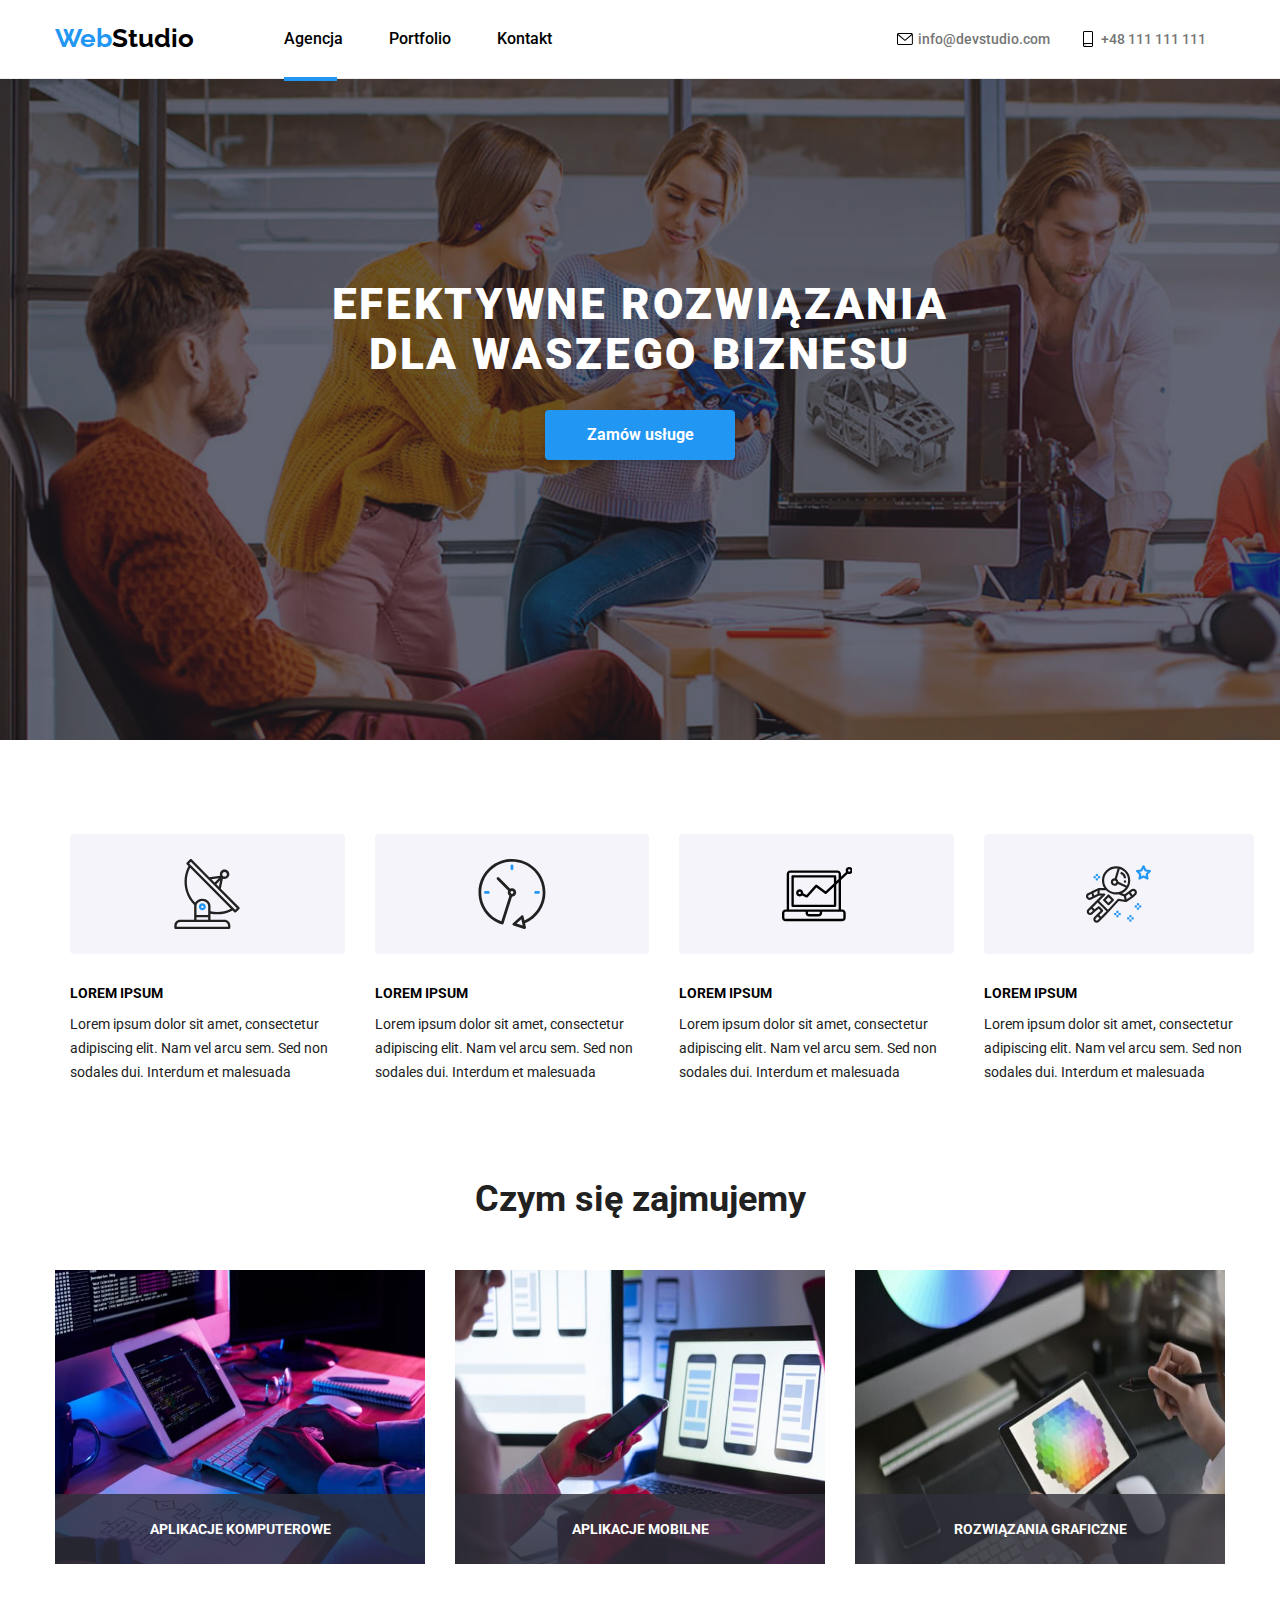
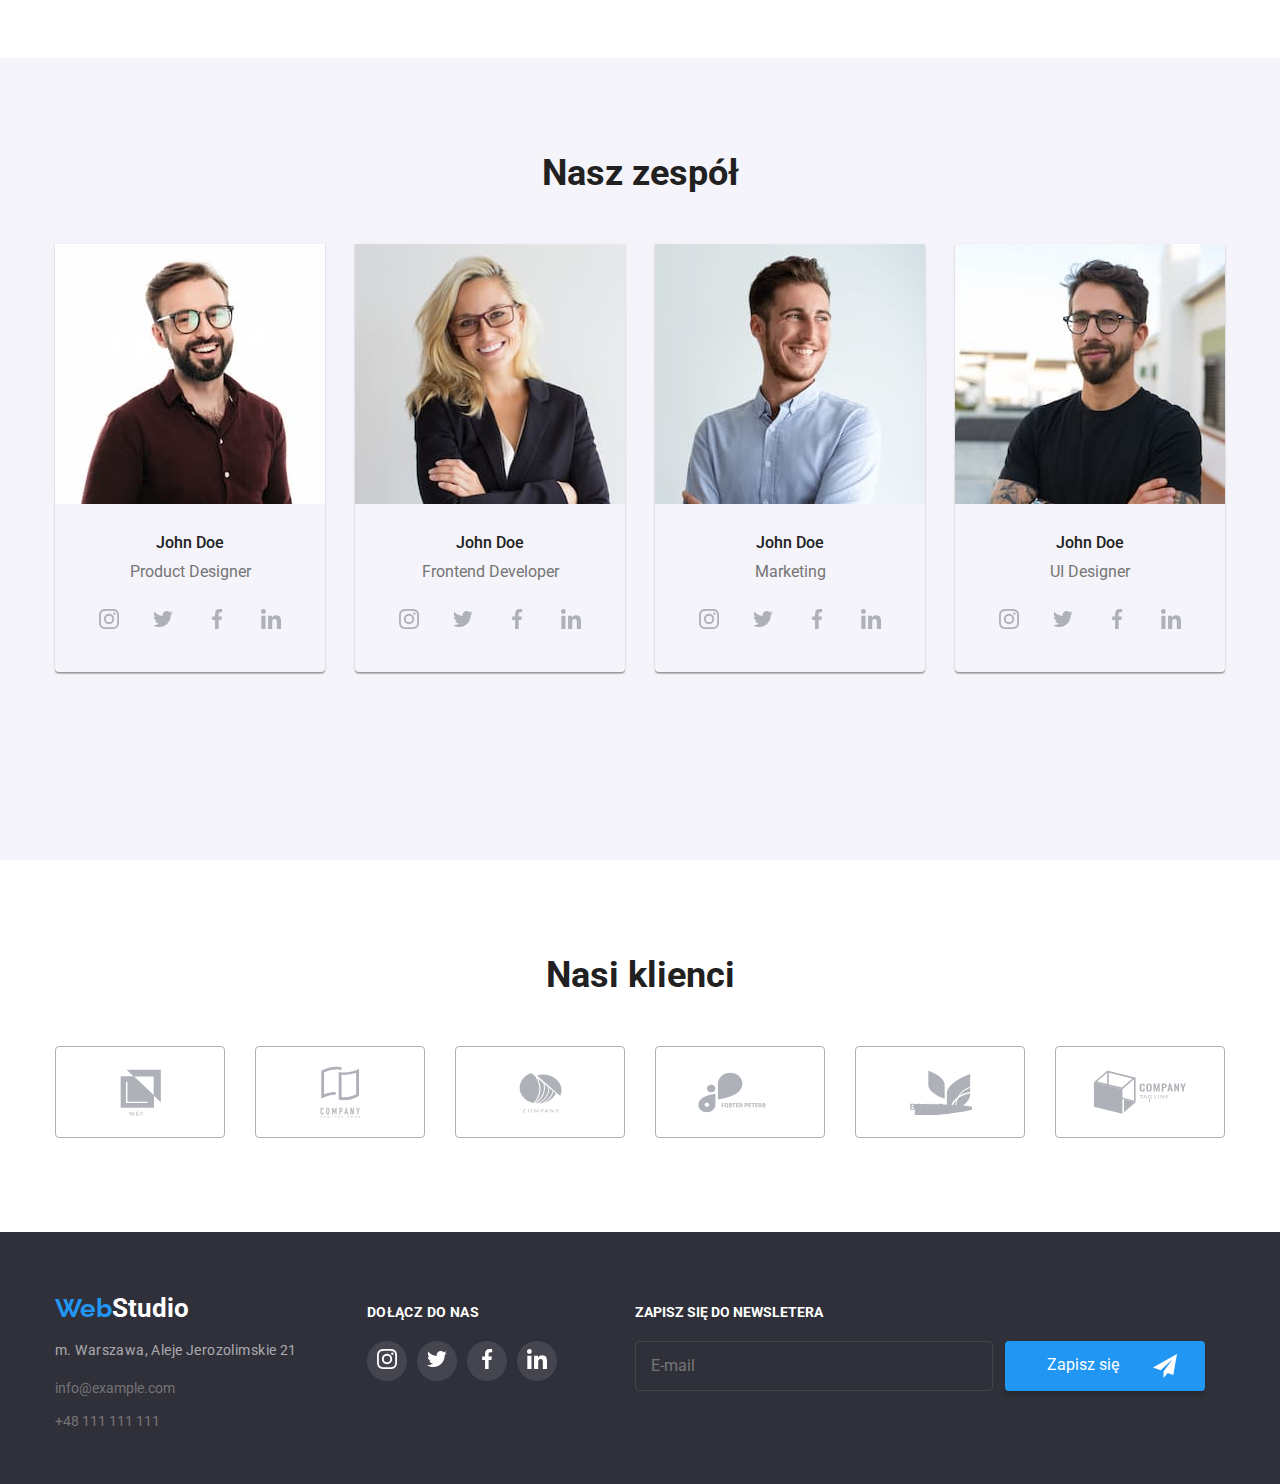
==== commit 470d9ef4: "xxxxx" ====
--- a/index.html
+++ b/index.html
@@ -597,7 +597,7 @@
                      <div class="socialmedia-center">
          <section class="footer-socialmedia">
             <h3 class="footer-socialmedia__title">dołącz do nas</h3>
-            <ul class="list-footer-socialmedia__menu">
+            <ul class="list-footer-socialmedia-menu">
                 <li class="footer-socialmedia__item">
                     <a href="#">
                     <svg class="footer-socialmedia-svg" width="20" height="20" >
--- a/css/main.min.css
+++ b/css/main.min.css
@@ -1 +1 @@
-.visually-hidden{position:absolute !important;clip:rect(1px 1px 1px 1px);clip:rect(1px, 1px, 1px, 1px);padding:0 !important;border:0 !important;height:1px !important;width:1px !important;overflow:hidden}:root{--accent-color: #2196f3;--background-color: #2f303a;--contacts-color: rgba(255, 255, 255, 0.6);--contacts-header-color: #757575;--body-background-color: #ffffff;--main-text-color: #212121;--color-icon: #afb1b8;--grey-line-color: #eeeeee;--blue-color: rgba(33, 150, 243, 1);--transition-fn: cubic-bezier(0.4, 0, 0.2, 1)}*{-webkit-box-sizing:border-box;box-sizing:border-box;margin:0;padding:0}:root{--accent-color: #2196f3;--background-color: #2f303a;--contacts-color: rgba(255, 255, 255, 0.6);--contacts-header-color: #757575;--body-background-color: #ffffff;--main-text-color: #212121;--color-icon: #afb1b8;--grey-line-color: #eeeeee;--blue-color: rgba(33, 150, 243, 1);--transition-fn: cubic-bezier(0.4, 0, 0.2, 1)}.img{-o-object-fit:cover;object-fit:cover;display:block}body{font-family:"Roboto","Raleway",sans-serif;color:var(--main-text-color);margin:auto}input{outline:none}input:hover+svg,input:focus-within+svg{fill:#2196f3}input:checked+.modal__checkbox-icon{fill:var(--accent-color);border-color:var(--accent-color);border-radius:2px;-webkit-transition:border-color 250ms var(--transition-fn);transition:border-color 250ms var(--transition-fn);-webkit-transition:fill 250ms var(--transition-fn);transition:fill 250ms var(--transition-fn)}.page{border-bottom:1px solid #ececec}.container{width:1200px;margin:0 auto;padding:0 15px}.social-network{margin-left:auto;margin-right:auto;display:-webkit-box;display:-ms-flexbox;display:flex;-webkit-box-align:center;-ms-flex-align:center;align-items:center;-webkit-box-pack:center;-ms-flex-pack:center;justify-content:center;gap:10px;width:206px;padding-top:16px;list-style:none}.social-network__button-list{display:-webkit-inline-box;display:-ms-inline-flexbox;display:inline-flex;padding:12px;width:44px;height:44px;border-radius:50%;fill:var(--color-icon)}.social-network__button-list:hover,.social-network__button-list:focus,.social-network__button-list:active{background-color:var(--accent-color);fill:var(--body-background-color);-webkit-transition:250ms;transition:250ms}.backdrop{z-index:1;position:fixed;display:-webkit-box;display:-ms-flexbox;display:flex;left:0;top:0;width:100%;height:100%;background-color:rgba(0,0,0,.1);-webkit-transition:opacity 250ms ease-in;transition:opacity 250ms ease-in;visibility:250ms linear;-webkit-transition-timing-function:cubic-bezier(0.4, 0, 0.2, 1);transition-timing-function:cubic-bezier(0.4, 0, 0.2, 1)}.is-hidden{opacity:0;visibility:hidden;pointer-events:none}.modal{position:relative;top:50%;left:50%;-webkit-transform:translate(-50%, -50%);transform:translate(-50%, -50%);width:528px;height:581px;pointer-events:painted;-webkit-box-orient:vertical;-webkit-box-direction:normal;-ms-flex-direction:column;flex-direction:column;background-color:#fff;border-radius:4px;-webkit-box-shadow:0px 1px 3px rgba(0,0,0,.12),0px 1px 1px rgba(0,0,0,.14),0px 2px 1px rgba(0,0,0,.2);box-shadow:0px 1px 3px rgba(0,0,0,.12),0px 1px 1px rgba(0,0,0,.14),0px 2px 1px rgba(0,0,0,.2)}.modal__form-title{margin-top:40px;font-family:Roboto;font-size:20px;font-weight:700;line-height:23px;letter-spacing:.03em;text-align:center;color:#212121;padding-bottom:2px}.modal__text-form{margin-left:40px;margin-top:5px;display:-webkit-box;display:-ms-flexbox;display:flex;font-family:Roboto;font-size:12px;font-weight:400;line-height:14px;letter-spacing:.01em;text-align:left;color:var(--contacts-hder-color);padding-bottom:4px}.modal__form-box{width:448px;border:1px solid rgba(33,33,33,.2);border-radius:4px;height:40px;margin-bottom:10px;padding-left:42px}.modal__form-box:hover,.modal__form-box:focus-within{border:1px solid var(--accent-color)}.modal__form-box:hover+svg,.modal__form-box:focus-within+svg{fill:#2196f3}.modal__icon-person{fill:#212121;height:12px;width:12px;position:absolute;top:102px;left:60px}.modal__icon-phone{fill:#212121;height:13px;width:13px;position:absolute;top:174px;left:60px}.modal__icon-mail{height:12px;width:15px;position:absolute;top:248px;left:60px}.modal__textarea{width:448px;border:1px solid rgba(33,33,33,.2);border-radius:4px;height:120px;resize:none;padding:12px}.modal__textarea::-webkit-input-placeholder{font-family:"Roboto";font-style:normal;font-weight:400;font-size:12px;line-height:14px;letter-spacing:.01em;color:rgba(117,117,117,.5)}.modal__textarea::-moz-placeholder{font-family:"Roboto";font-style:normal;font-weight:400;font-size:12px;line-height:14px;letter-spacing:.01em;color:rgba(117,117,117,.5)}.modal__textarea:-ms-input-placeholder{font-family:"Roboto";font-style:normal;font-weight:400;font-size:12px;line-height:14px;letter-spacing:.01em;color:rgba(117,117,117,.5)}.modal__textarea::-ms-input-placeholder{font-family:"Roboto";font-style:normal;font-weight:400;font-size:12px;line-height:14px;letter-spacing:.01em;color:rgba(117,117,117,.5)}.modal__textarea::placeholder{font-family:"Roboto";font-style:normal;font-weight:400;font-size:12px;line-height:14px;letter-spacing:.01em;color:rgba(117,117,117,.5)}.modal__checkbox-link{color:var(--accent-color);font-weight:400;font-size:14px;line-height:1.5em;letter-spacing:.03em}.close-btn{cursor:pointer;width:30px;height:30px;border-radius:50%;background:#fff;border:1px solid rgba(0,0,0,.1);position:absolute;top:8px;right:8px;-webkit-transition:opacity 250ms ease-in;transition:opacity 250ms ease-in;visibility:250ms linear}.insidemodal{width:11px;height:11px}.legal-checkbox{display:-webkit-box;display:-ms-flexbox;display:flex;-ms-flex-wrap:wrap;flex-wrap:wrap;margin-top:20px;margin-bottom:30px;-webkit-box-align:center;-ms-flex-align:center;align-items:center}.hide-checkbox{opacity:0}.hide-checkbox:checked+.checkboxspan{background-color:#2196f3;border:none}.checkboxspan{display:-webkit-box;display:-ms-flexbox;display:flex;width:16px;height:15px;border-radius:2px;margin-left:54px;-webkit-box-align:center;-ms-flex-align:center;align-items:center;-webkit-box-pack:center;-ms-flex-pack:center;justify-content:center;border:2px solid #212121}.spancheck{margin-left:7px;margin-right:54px;font-size:14px;line-height:1.71;color:#757575}.checkbutton{display:-webkit-box;display:-ms-flexbox;display:flex;width:200px;height:50px;border-radius:4px;border:none;background-color:#2196f3;color:#fff;-webkit-box-shadow:0px 4px 4px rgba(0,0,0,.15);box-shadow:0px 4px 4px rgba(0,0,0,.15);cursor:pointer;padding:10px 76px 10px 76px;margin-left:auto;margin-right:auto;-webkit-box-pack:center;-ms-flex-pack:center;justify-content:center;-webkit-box-align:center;-ms-flex-align:center;align-items:center}.main-buttons{background-color:var(--accent-color);font-family:"Roboto";line-height:1.87;font-weight:700;font-size:16px;color:#fff;text-align:center;-webkit-box-shadow:0px 4px 4px rgba(0,0,0,.15);box-shadow:0px 4px 4px rgba(0,0,0,.15);border-radius:4px;border:none;padding:10px 41px 10px 42px}.main-buttons:hover{cursor:pointer;-webkit-transition:250ms;transition:250ms}.button-style{display:-webkit-box;display:-ms-flexbox;display:flex;-ms-flex-pack:distribute;justify-content:space-around;padding-top:94px;padding-bottom:50px}.button-list{list-style-type:none;display:-webkit-box;display:-ms-flexbox;display:flex}.button-list button{font-family:"Roboto";color:#000;font-weight:500;line-height:1.6;text-align:center;font-size:16px;background-color:#f5f4fa;border-radius:4px;border:none;margin:0 4px;padding:6px 22px;letter-spacing:.03em}.button-list button:focus,.button-list button:hover{background-color:var(--accent-color);color:#fff;cursor:pointer;-webkit-box-shadow:0px 3px 1px rgba(0,0,0,.1),0px 1px 2px rgba(0,0,0,.08),0px 2px 2px rgba(0,0,0,.12);box-shadow:0px 3px 1px rgba(0,0,0,.1),0px 1px 2px rgba(0,0,0,.08),0px 2px 2px rgba(0,0,0,.12);-webkit-transition:250ms;transition:250ms}.product-center{display:-webkit-box;display:-ms-flexbox;display:flex;-ms-flex-pack:distribute;justify-content:space-around;-ms-flex-wrap:wrap;flex-wrap:wrap;list-style:none;gap:30px;padding-bottom:94px}.overlay-box{margin:0;position:relative;overflow:hidden}.overlay-box:hover{cursor:pointer;-webkit-box-shadow:0px 1px 1px rgba(0,0,0,.12),0px 4px 4px rgba(0,0,0,.06),1px 4px 6px rgba(0,0,0,.16);box-shadow:0px 1px 1px rgba(0,0,0,.12),0px 4px 4px rgba(0,0,0,.06),1px 4px 6px rgba(0,0,0,.16);-webkit-transition:-webkit-box-shadow 250ms;transition:-webkit-box-shadow 250ms;transition:box-shadow 250ms;transition:box-shadow 250ms, -webkit-box-shadow 250ms;-webkit-transition-timing-function:cubic-bezier(0.4, 0, 0.2, 1);transition-timing-function:cubic-bezier(0.4, 0, 0.2, 1)}.overlay-box:hover .overlay{-webkit-transform:translatex(0);transform:translatex(0);background:rgba(33,150,243,.9);-webkit-transition-duration:250ms;transition-duration:250ms;-webkit-transition-timing-function:cubic-bezier(0.4, 0, 0.2, 1);transition-timing-function:cubic-bezier(0.4, 0, 0.2, 1)}.product{width:370px}.product:hover{cursor:pointer;-webkit-box-shadow:0px 1px 1px rgba(0,0,0,.12),0px 4px 4px rgba(0,0,0,.06),1px 4px 6px rgba(0,0,0,.16);box-shadow:0px 1px 1px rgba(0,0,0,.12),0px 4px 4px rgba(0,0,0,.06),1px 4px 6px rgba(0,0,0,.16);-webkit-transition:250ms;transition:250ms}.container-overlay{display:-webkit-box;display:-ms-flexbox;display:flex;height:294px;position:relative;overflow:hidden}.overlay{position:absolute;top:0;left:0;width:100%;height:100%;-webkit-transform:translateY(100%);transform:translateY(100%);-webkit-transition:250ms;transition:250ms;padding:49px 45px 49px 24px}.overlay:focus,.overlay:hover{-webkit-transition-duration:250ms;transition-duration:250ms;-webkit-transition-timing-function:cubic-bezier(0.4, 0, 0.2, 1);transition-timing-function:cubic-bezier(0.4, 0, 0.2, 1)}.overlay-text{font-weight:400;font-size:18px;color:var(--body-background-color);line-height:28px;letter-spacing:.03em}.photo-description{padding:20px 24px;border-bottom:1px solid var(--grey-line-color);border-left:1px solid var(--grey-line-color);border-right:1px solid var(--grey-line-color)}.product-name{padding-bottom:4px;font-weight:700;font-size:18px;line-height:2}.product-description{color:var(--description-color);line-height:1.875;font-size:16px}.navigation{display:-webkit-box;display:-ms-flexbox;display:flex;-webkit-box-align:center;-ms-flex-align:center;align-items:center;padding-top:24px;padding-bottom:24px}.navigation h2{font-size:26px;padding-right:90px}.navigation a{text-decoration:none;color:#000;font-size:16px;font-weight:500}.logo-nav{font-family:"Raleway";font-weight:700;font-size:26px}.header-nav{font-family:"Raleway";color:var(--accent-color);font-weight:700;font-size:26px}.navigation__menu{display:-webkit-box;display:-ms-flexbox;display:flex;list-style:none;gap:46px}.navigation__menu li{display:inline;text-decoration:none}.navigation__menu li:hover{display:inline;text-decoration:none;-webkit-transition:250ms;transition:250ms}.navigation__menu a{text-decoration:none}.navigation__menu a:hover{display:inline;text-decoration:none;-webkit-transition:250ms;transition:250ms}.agency{position:relative}.agency:after{content:"";position:absolute;width:53px;height:4px;background-color:#2196f3;bottom:-33px;left:0px}.link{text-decoration:none;color:var(--main-text-color);-webkit-transition:color 250ms cubic-bezier(0.4, 0, 0.2, 1);transition:color 250ms cubic-bezier(0.4, 0, 0.2, 1)}.contact-links li a:hover svg{fill:var(--accent-color);-webkit-transition:250ms;transition:250ms}.contact-links{display:-webkit-box;display:-ms-flexbox;display:flex;-webkit-box-align:center;-ms-flex-align:center;align-items:center;list-style:none;font-size:14px;line-height:24px;color:var(--contacts-header-color);padding-left:345px;gap:30px}.contact-links a{display:-webkit-box;display:-ms-flexbox;display:flex;-webkit-box-align:center;-ms-flex-align:center;align-items:center;font-size:14px;line-height:24px;color:var(--contacts-header-color)}.icon-header{margin-right:5px;width:16px;height:16px}.icon-header:hover,.icon-header:focus{fill:var(--accent-color);-webkit-transition:250ms;transition:250ms}.main-header{max-width:1600px;display:block;margin:auto;background-image:-webkit-gradient(linear, left top, right top, color-stop(40%, rgba(47, 48, 58, 0.4)), color-stop(40%, rgba(47, 48, 58, 0.4))),url(../Images/Zdjecia/Img.jpg);background-image:linear-gradient(to right, rgba(47, 48, 58, 0.4) 40%, rgba(47, 48, 58, 0.4) 40%),url(../Images/Zdjecia/Img.jpg);background-size:cover}.main-text-content{display:block;text-align:center;padding-top:200px;padding-bottom:280px}.tittle-page{display:-webkit-box;display:-ms-flexbox;display:flex;font-family:"Roboto";font-weight:900;font-size:44px;margin:auto;-ms-flex-pack:distribute;justify-content:space-around;text-transform:uppercase;color:#fff;padding-bottom:30px;letter-spacing:.06em;width:696px}.short-description{padding-top:94px}.description-lorem-ipsum{list-style-type:none;display:-webkit-box;display:-ms-flexbox;display:flex;gap:30px;padding-left:15px;padding-right:15px}.icon-main-page{display:-webkit-box;display:-ms-flexbox;display:flex;background-color:#f5f4fa;padding-top:25px;padding-bottom:25px;padding-left:102.34px;padding-right:102.34px;margin-bottom:30px;border-radius:4px}.description-title{line-height:1.36;font-weight:700;color:var(--brand-color, black);font-size:14px}.description-text{line-height:1.71;padding-top:10px;color:var(--description-color);font-size:14px}.second-section{display:-webkit-box;display:-ms-flexbox;display:flex;-ms-flex-pack:distribute;justify-content:space-around;padding-top:94px;padding-bottom:94px}.photos{background-color:var(--first-background-color);display:inline;color:var(--first-text-color)}.photos h2{text-align:center;font-weight:700;font-size:36px;padding-bottom:50px}.photos ul{list-style:none;gap:30px}.photo{display:-webkit-box;display:-ms-flexbox;display:flex;-webkit-box-align:center;-ms-flex-align:center;align-items:center;-webkit-box-pack:justify;-ms-flex-pack:justify;justify-content:space-between;-webkit-box-orient:horizontal;-webkit-box-direction:normal;-ms-flex-direction:row;flex-direction:row}.label{width:370px;height:294px;position:relative}.text-label{width:370px;height:70px;position:absolute;background:rgba(47,48,58,.8);margin-top:224px}.text-label>p{font-family:"Roboto";font-weight:700;font-size:14px;line-height:16px;text-align:center;text-transform:uppercase;color:var(--body-background-color);padding-top:27px}.dream-team{display:-webkit-box;display:-ms-flexbox;display:flex;-ms-flex-pack:distribute;justify-content:space-around;background-color:#f5f4fa;padding-top:94px;padding-bottom:94px}.team-name{display:block;text-align:center;font-family:"Roboto";font-weight:700;font-size:36px;line-height:1.17;padding-bottom:50px}.selection-image{display:-webkit-box;display:-ms-flexbox;display:flex;list-style:none;-webkit-box-orient:horizontal;-webkit-box-direction:normal;-ms-flex-direction:row;flex-direction:row;-webkit-box-pack:justify;-ms-flex-pack:justify;justify-content:space-between;gap:30px;padding-bottom:94px}.pictures{width:270px;height:428px;-webkit-box-shadow:0px 1px 3px rgba(0,0,0,.12),0px 1px 1px rgba(0,0,0,.14),0px 2px 1px rgba(0,0,0,.2);box-shadow:0px 1px 3px rgba(0,0,0,.12),0px 1px 1px rgba(0,0,0,.14),0px 2px 1px rgba(0,0,0,.2);border-radius:0px 0px 4px 4px}.pictures__name{font-weight:500;font-size:16px;color:var(--main-text-color);text-align:center;padding-top:30px}.specialization{font-size:16px;color:var(--contacts-header-color);text-align:center;padding-top:10px}.client-list{display:block;text-align:center;font-family:"Roboto";font-weight:700;font-size:36px;line-height:1.17;padding-top:94px;padding-bottom:50px}.primary-client-list{display:-webkit-box;display:-ms-flexbox;display:flex;list-style:none;gap:30px;padding-bottom:94px}.primary-client-list li{display:-webkit-box;display:-ms-flexbox;display:flex;-webkit-box-pack:center;-ms-flex-pack:center;justify-content:center;-webkit-box-align:center;-ms-flex-align:center;align-items:center;width:170px;height:92px;border-radius:4px;border:1px solid #afb1b8;fill:var(--color-icon)}.primary-client-list :focus,.primary-client-list :hover{fill:var(--accent-color);border-color:var(--accent-color);cursor:pointer;-webkit-transition:250ms;transition:250ms}.clients{height:92px;width:170px;border:1px solid var(--social-links-color);border-radius:4px;display:-webkit-box;display:-ms-flexbox;display:flex;-webkit-box-align:center;-ms-flex-align:center;align-items:center;-webkit-box-pack:center;-ms-flex-pack:center;justify-content:center;-webkit-transition:fill 250ms cubic-bezier(0.4, 0, 0.2, 1) 0ms,border 250ms cubic-bezier(0.4, 0, 0.2, 1) 0ms;transition:fill 250ms cubic-bezier(0.4, 0, 0.2, 1) 0ms,border 250ms cubic-bezier(0.4, 0, 0.2, 1) 0ms}.form-footer{display:-webkit-box;display:-ms-flexbox;display:flex;-webkit-box-orient:vertical;-webkit-box-direction:normal;-ms-flex-direction:column;flex-direction:column;margin-left:78px}.form-footer__label{font-weight:700;font-size:14px;text-transform:uppercase;color:#fff;margin-bottom:20px;margin-top:72px}.formcontainer{display:-webkit-box;display:-ms-flexbox;display:flex}.form-footer-input{width:358px;height:50px;color:rgba(255,255,255,.6);border:1px solid rgba(117,117,117,.3);border-radius:4px;padding:16px 15px;background-color:rgba(0,0,0,0);-webkit-transition:border-color 250ms cubic-bezier(0.4, 0, 0.2, 1);transition:border-color 250ms cubic-bezier(0.4, 0, 0.2, 1)}.form-footer-input:hover,.form-footer-input:focus{border-color:var(--accent-color)}.form-button{display:-webkit-box;display:-ms-flexbox;display:flex;-webkit-box-pack:justify;-ms-flex-pack:justify;justify-content:space-between;-webkit-box-align:center;-ms-flex-align:center;align-items:center;margin-left:12px;width:200px;height:50px;border-radius:4px;border:none;background-color:#2196f3;color:#fff;-webkit-box-shadow:0px 4px 4px rgba(0,0,0,.15);box-shadow:0px 4px 4px rgba(0,0,0,.15);cursor:pointer;padding:10px 28px 10px 42px}.footer-navigation{background-color:var(--background-color);height:252px}.footer-navigation a{text-decoration:none;color:#fff;fill:var(--body-background-color)}.footer-navigation a:focus,.footer-navigation a:hover{color:var(--accent-color);-webkit-transition:250ms;transition:250ms}.navigation a:focus,.navigation a:hover{color:var(--accent-color);-webkit-transition:250ms;transition:250ms}.test{display:-webkit-box;display:-ms-flexbox;display:flex;-webkit-box-align:baseline;-ms-flex-align:baseline;align-items:baseline}.block{padding-right:70px}.navigation-footer-header{display:inline-block;color:#fff;font-weight:700;font-size:26px;padding-top:60px;padding-bottom:15px}.header-nav{font-family:"Raleway";color:var(--accent-color);font-weight:700;font-size:26px}.address{font-style:normal;padding-bottom:5px;color:var(--contacts-color);font-weight:400;font-size:14px;line-height:1.714;letter-spacing:.03em}.contact{font-size:14px;list-style:none}.contact a{display:inline-block;font-size:14px;line-height:1.71;color:var(--contacts-header-color);width:231px;margin-top:9px;display:block}.footer-socialmedia-title{font-weight:700;font-size:14px;line-height:1.14;letter-spacing:.03em;text-transform:uppercase;color:var(--body-background-color);margin:0}.list-footer-socialmedia-menu{fill:#fff;display:-webkit-box;display:-ms-flexbox;display:flex;padding-top:20px;gap:10px}.footer-socialmedia-item{fill:#fff;width:40px;height:40px;display:-webkit-box;display:-ms-flexbox;display:flex;-webkit-box-pack:center;-ms-flex-pack:center;justify-content:center;-webkit-box-align:center;-ms-flex-align:center;align-items:center;border-radius:50%;background:rgba(255,255,255,.1)}.footer-socialmedia-item:focus,.footer-socialmedia-item:hover{cursor:pointer;background-color:var(--accent-color);-webkit-transition-duration:250ms;transition-duration:250ms;-webkit-transition-timing-function:cubic-bezier(0.4, 0, 0.2, 1);transition-timing-function:cubic-bezier(0.4, 0, 0.2, 1)}.footer-socialmedia-svg{fill:#fff}/*# sourceMappingURL=main.min.css.map */+.visually-hidden{position:absolute !important;clip:rect(1px 1px 1px 1px);clip:rect(1px, 1px, 1px, 1px);padding:0 !important;border:0 !important;height:1px !important;width:1px !important;overflow:hidden}:root{--accent-color: #2196f3;--background-color: #2f303a;--contacts-color: rgba(255, 255, 255, 0.6);--contacts-header-color: #757575;--body-background-color: #ffffff;--main-text-color: #212121;--color-icon: #afb1b8;--grey-line-color: #eeeeee;--blue-color: rgba(33, 150, 243, 1);--transition-fn: cubic-bezier(0.4, 0, 0.2, 1)}*{-webkit-box-sizing:border-box;box-sizing:border-box;margin:0;padding:0}:root{--accent-color: #2196f3;--background-color: #2f303a;--contacts-color: rgba(255, 255, 255, 0.6);--contacts-header-color: #757575;--body-background-color: #ffffff;--main-text-color: #212121;--color-icon: #afb1b8;--grey-line-color: #eeeeee;--blue-color: rgba(33, 150, 243, 1);--transition-fn: cubic-bezier(0.4, 0, 0.2, 1)}.img{-o-object-fit:cover;object-fit:cover;display:block}body{font-family:"Roboto","Raleway",sans-serif;color:var(--main-text-color);margin:auto}input{outline:none}input:hover+svg,input:focus-within+svg{fill:#2196f3}input:checked+.modal__checkbox-icon{fill:var(--accent-color);border-color:var(--accent-color);border-radius:2px;-webkit-transition:border-color 250ms var(--transition-fn);transition:border-color 250ms var(--transition-fn);-webkit-transition:fill 250ms var(--transition-fn);transition:fill 250ms var(--transition-fn)}.page{border-bottom:1px solid #ececec}.container{width:1200px;margin:0 auto;padding:0 15px}.social-network{margin-left:auto;margin-right:auto;display:-webkit-box;display:-ms-flexbox;display:flex;-webkit-box-align:center;-ms-flex-align:center;align-items:center;-webkit-box-pack:center;-ms-flex-pack:center;justify-content:center;gap:10px;width:206px;padding-top:16px;list-style:none}.social-network__button-list{display:-webkit-inline-box;display:-ms-inline-flexbox;display:inline-flex;padding:12px;width:44px;height:44px;border-radius:50%;fill:var(--color-icon)}.social-network__button-list:hover,.social-network__button-list:focus,.social-network__button-list:active{background-color:var(--accent-color);fill:var(--body-background-color);-webkit-transition:250ms;transition:250ms}.backdrop{z-index:1;position:fixed;display:-webkit-box;display:-ms-flexbox;display:flex;left:0;top:0;width:100%;height:100%;background-color:rgba(0,0,0,.1);-webkit-transition:opacity 250ms ease-in;transition:opacity 250ms ease-in;visibility:250ms linear;-webkit-transition-timing-function:cubic-bezier(0.4, 0, 0.2, 1);transition-timing-function:cubic-bezier(0.4, 0, 0.2, 1)}.is-hidden{opacity:0;visibility:hidden;pointer-events:none}.modal{position:relative;top:50%;left:50%;-webkit-transform:translate(-50%, -50%);transform:translate(-50%, -50%);width:528px;height:581px;pointer-events:painted;-webkit-box-orient:vertical;-webkit-box-direction:normal;-ms-flex-direction:column;flex-direction:column;background-color:#fff;border-radius:4px;-webkit-box-shadow:0px 1px 3px rgba(0,0,0,.12),0px 1px 1px rgba(0,0,0,.14),0px 2px 1px rgba(0,0,0,.2);box-shadow:0px 1px 3px rgba(0,0,0,.12),0px 1px 1px rgba(0,0,0,.14),0px 2px 1px rgba(0,0,0,.2)}.modal__form-title{margin-top:40px;font-family:Roboto;font-size:20px;font-weight:700;line-height:23px;letter-spacing:.03em;text-align:center;color:#212121;padding-bottom:2px}.modal__text-form{margin-left:40px;margin-top:5px;display:-webkit-box;display:-ms-flexbox;display:flex;font-family:Roboto;font-size:12px;font-weight:400;line-height:14px;letter-spacing:.01em;text-align:left;color:var(--contacts-hder-color);padding-bottom:4px}.modal__form-box{width:448px;border:1px solid rgba(33,33,33,.2);border-radius:4px;height:40px;margin-bottom:10px;padding-left:42px}.modal__form-box:hover,.modal__form-box:focus-within{border:1px solid var(--accent-color)}.modal__form-box:hover+svg,.modal__form-box:focus-within+svg{fill:#2196f3}.modal__icon-person{fill:#212121;height:12px;width:12px;position:absolute;top:102px;left:60px}.modal__icon-phone{fill:#212121;height:13px;width:13px;position:absolute;top:174px;left:60px}.modal__icon-mail{height:12px;width:15px;position:absolute;top:248px;left:60px}.modal__textarea{width:448px;border:1px solid rgba(33,33,33,.2);border-radius:4px;height:120px;resize:none;padding:12px}.modal__textarea::-webkit-input-placeholder{font-family:"Roboto";font-style:normal;font-weight:400;font-size:12px;line-height:14px;letter-spacing:.01em;color:rgba(117,117,117,.5)}.modal__textarea::-moz-placeholder{font-family:"Roboto";font-style:normal;font-weight:400;font-size:12px;line-height:14px;letter-spacing:.01em;color:rgba(117,117,117,.5)}.modal__textarea:-ms-input-placeholder{font-family:"Roboto";font-style:normal;font-weight:400;font-size:12px;line-height:14px;letter-spacing:.01em;color:rgba(117,117,117,.5)}.modal__textarea::-ms-input-placeholder{font-family:"Roboto";font-style:normal;font-weight:400;font-size:12px;line-height:14px;letter-spacing:.01em;color:rgba(117,117,117,.5)}.modal__textarea::placeholder{font-family:"Roboto";font-style:normal;font-weight:400;font-size:12px;line-height:14px;letter-spacing:.01em;color:rgba(117,117,117,.5)}.modal__checkbox-link{color:var(--accent-color);font-weight:400;font-size:14px;line-height:1.5em;letter-spacing:.03em}.close-btn{cursor:pointer;width:30px;height:30px;border-radius:50%;background:#fff;border:1px solid rgba(0,0,0,.1);position:absolute;top:8px;right:8px;-webkit-transition:opacity 250ms ease-in;transition:opacity 250ms ease-in;visibility:250ms linear}.insidemodal{width:11px;height:11px}.legal-checkbox{display:-webkit-box;display:-ms-flexbox;display:flex;-ms-flex-wrap:wrap;flex-wrap:wrap;margin-top:20px;margin-bottom:30px;-webkit-box-align:center;-ms-flex-align:center;align-items:center}.hide-checkbox{opacity:0}.hide-checkbox:checked+.checkboxspan{background-color:#2196f3;border:none}.checkboxspan{display:-webkit-box;display:-ms-flexbox;display:flex;width:16px;height:15px;border-radius:2px;margin-left:54px;-webkit-box-align:center;-ms-flex-align:center;align-items:center;-webkit-box-pack:center;-ms-flex-pack:center;justify-content:center;border:2px solid #212121}.spancheck{margin-left:7px;margin-right:54px;font-size:14px;line-height:1.71;color:#757575}.checkbutton{display:-webkit-box;display:-ms-flexbox;display:flex;width:200px;height:50px;border-radius:4px;border:none;background-color:#2196f3;color:#fff;-webkit-box-shadow:0px 4px 4px rgba(0,0,0,.15);box-shadow:0px 4px 4px rgba(0,0,0,.15);cursor:pointer;padding:10px 76px 10px 76px;margin-left:auto;margin-right:auto;-webkit-box-pack:center;-ms-flex-pack:center;justify-content:center;-webkit-box-align:center;-ms-flex-align:center;align-items:center}.main-buttons{background-color:var(--accent-color);font-family:"Roboto";line-height:1.87;font-weight:700;font-size:16px;color:#fff;text-align:center;-webkit-box-shadow:0px 4px 4px rgba(0,0,0,.15);box-shadow:0px 4px 4px rgba(0,0,0,.15);border-radius:4px;border:none;padding:10px 41px 10px 42px}.main-buttons:hover{cursor:pointer;-webkit-transition:250ms;transition:250ms}.button-style{display:-webkit-box;display:-ms-flexbox;display:flex;-ms-flex-pack:distribute;justify-content:space-around;padding-top:94px;padding-bottom:50px}.button-list{list-style-type:none;display:-webkit-box;display:-ms-flexbox;display:flex}.button-list button{font-family:"Roboto";color:#000;font-weight:500;line-height:1.6;text-align:center;font-size:16px;background-color:#f5f4fa;border-radius:4px;border:none;margin:0 4px;padding:6px 22px;letter-spacing:.03em}.button-list button:focus,.button-list button:hover{background-color:var(--accent-color);color:#fff;cursor:pointer;-webkit-box-shadow:0px 3px 1px rgba(0,0,0,.1),0px 1px 2px rgba(0,0,0,.08),0px 2px 2px rgba(0,0,0,.12);box-shadow:0px 3px 1px rgba(0,0,0,.1),0px 1px 2px rgba(0,0,0,.08),0px 2px 2px rgba(0,0,0,.12);-webkit-transition:250ms;transition:250ms}.product-center{display:-webkit-box;display:-ms-flexbox;display:flex;-ms-flex-pack:distribute;justify-content:space-around;-ms-flex-wrap:wrap;flex-wrap:wrap;list-style:none;gap:30px;padding-bottom:94px}.overlay-box{margin:0;position:relative;overflow:hidden}.overlay-box:hover{cursor:pointer;-webkit-box-shadow:0px 1px 1px rgba(0,0,0,.12),0px 4px 4px rgba(0,0,0,.06),1px 4px 6px rgba(0,0,0,.16);box-shadow:0px 1px 1px rgba(0,0,0,.12),0px 4px 4px rgba(0,0,0,.06),1px 4px 6px rgba(0,0,0,.16);-webkit-transition:-webkit-box-shadow 250ms;transition:-webkit-box-shadow 250ms;transition:box-shadow 250ms;transition:box-shadow 250ms, -webkit-box-shadow 250ms;-webkit-transition-timing-function:cubic-bezier(0.4, 0, 0.2, 1);transition-timing-function:cubic-bezier(0.4, 0, 0.2, 1)}.overlay-box:hover .overlay{-webkit-transform:translatex(0);transform:translatex(0);background:rgba(33,150,243,.9);-webkit-transition-duration:250ms;transition-duration:250ms;-webkit-transition-timing-function:cubic-bezier(0.4, 0, 0.2, 1);transition-timing-function:cubic-bezier(0.4, 0, 0.2, 1)}.product{width:370px}.product:hover{cursor:pointer;-webkit-box-shadow:0px 1px 1px rgba(0,0,0,.12),0px 4px 4px rgba(0,0,0,.06),1px 4px 6px rgba(0,0,0,.16);box-shadow:0px 1px 1px rgba(0,0,0,.12),0px 4px 4px rgba(0,0,0,.06),1px 4px 6px rgba(0,0,0,.16);-webkit-transition:250ms;transition:250ms}.container-overlay{display:-webkit-box;display:-ms-flexbox;display:flex;height:294px;position:relative;overflow:hidden}.overlay{position:absolute;top:0;left:0;width:100%;height:100%;-webkit-transform:translateY(100%);transform:translateY(100%);-webkit-transition:250ms;transition:250ms;padding:49px 45px 49px 24px}.overlay:focus,.overlay:hover{-webkit-transition-duration:250ms;transition-duration:250ms;-webkit-transition-timing-function:cubic-bezier(0.4, 0, 0.2, 1);transition-timing-function:cubic-bezier(0.4, 0, 0.2, 1)}.overlay-text{font-weight:400;font-size:18px;color:var(--body-background-color);line-height:28px;letter-spacing:.03em}.photo-description{padding:20px 24px;border-bottom:1px solid var(--grey-line-color);border-left:1px solid var(--grey-line-color);border-right:1px solid var(--grey-line-color)}.product-name{padding-bottom:4px;font-weight:700;font-size:18px;line-height:2}.product-description{color:var(--description-color);line-height:1.875;font-size:16px}.navigation{display:-webkit-box;display:-ms-flexbox;display:flex;-webkit-box-align:center;-ms-flex-align:center;align-items:center;padding-top:24px;padding-bottom:24px}.navigation h2{font-size:26px;padding-right:90px}.navigation a{text-decoration:none;color:#000;font-size:16px;font-weight:500}.logo-nav{font-family:"Raleway";font-weight:700;font-size:26px}.header-nav{font-family:"Raleway";color:var(--accent-color);font-weight:700;font-size:26px}.navigation__menu{display:-webkit-box;display:-ms-flexbox;display:flex;list-style:none;gap:46px}.navigation__menu li{display:inline;text-decoration:none}.navigation__menu li:hover{display:inline;text-decoration:none;-webkit-transition:250ms;transition:250ms}.navigation__menu a{text-decoration:none}.navigation__menu a:hover{display:inline;text-decoration:none;-webkit-transition:250ms;transition:250ms}.agency{position:relative}.agency:after{content:"";position:absolute;width:53px;height:4px;background-color:#2196f3;bottom:-33px;left:0px}.link{text-decoration:none;color:var(--main-text-color);-webkit-transition:color 250ms cubic-bezier(0.4, 0, 0.2, 1);transition:color 250ms cubic-bezier(0.4, 0, 0.2, 1)}.contact-links li a:hover svg{fill:var(--accent-color);-webkit-transition:250ms;transition:250ms}.contact-links{display:-webkit-box;display:-ms-flexbox;display:flex;-webkit-box-align:center;-ms-flex-align:center;align-items:center;list-style:none;font-size:14px;line-height:24px;color:var(--contacts-header-color);padding-left:345px;gap:30px}.contact-links a{display:-webkit-box;display:-ms-flexbox;display:flex;-webkit-box-align:center;-ms-flex-align:center;align-items:center;font-size:14px;line-height:24px;color:var(--contacts-header-color)}.icon-header{margin-right:5px;width:16px;height:16px}.icon-header:hover,.icon-header:focus{fill:var(--accent-color);-webkit-transition:250ms;transition:250ms}.main-header{max-width:1600px;display:block;margin:auto;background-image:-webkit-gradient(linear, left top, right top, color-stop(40%, rgba(47, 48, 58, 0.4)), color-stop(40%, rgba(47, 48, 58, 0.4))),url(../Images/Zdjecia/Img.jpg);background-image:linear-gradient(to right, rgba(47, 48, 58, 0.4) 40%, rgba(47, 48, 58, 0.4) 40%),url(../Images/Zdjecia/Img.jpg);background-size:cover}.main-text-content{display:block;text-align:center;padding-top:200px;padding-bottom:280px}.tittle-page{display:-webkit-box;display:-ms-flexbox;display:flex;font-family:"Roboto";font-weight:900;font-size:44px;margin:auto;-ms-flex-pack:distribute;justify-content:space-around;text-transform:uppercase;color:#fff;padding-bottom:30px;letter-spacing:.06em;width:696px}.short-description{padding-top:94px}.description-lorem-ipsum{list-style-type:none;display:-webkit-box;display:-ms-flexbox;display:flex;gap:30px;padding-left:15px;padding-right:15px}.icon-main-page{display:-webkit-box;display:-ms-flexbox;display:flex;background-color:#f5f4fa;padding-top:25px;padding-bottom:25px;padding-left:102.34px;padding-right:102.34px;margin-bottom:30px;border-radius:4px}.description-title{line-height:1.36;font-weight:700;color:var(--brand-color, black);font-size:14px}.description-title__text{line-height:1.71;padding-top:10px;color:var(--description-color);font-size:14px}.second-section{display:-webkit-box;display:-ms-flexbox;display:flex;-ms-flex-pack:distribute;justify-content:space-around;padding-top:94px;padding-bottom:94px}.photos{background-color:var(--first-background-color);display:inline;color:var(--first-text-color)}.photos h2{text-align:center;font-weight:700;font-size:36px;padding-bottom:50px}.photos ul{list-style:none;gap:30px}.photo{display:-webkit-box;display:-ms-flexbox;display:flex;-webkit-box-align:center;-ms-flex-align:center;align-items:center;-webkit-box-pack:justify;-ms-flex-pack:justify;justify-content:space-between;-webkit-box-orient:horizontal;-webkit-box-direction:normal;-ms-flex-direction:row;flex-direction:row}.label{width:370px;height:294px;position:relative}.text-label{width:370px;height:70px;position:absolute;background:rgba(47,48,58,.8);margin-top:224px}.text-label>p{font-family:"Roboto";font-weight:700;font-size:14px;line-height:16px;text-align:center;text-transform:uppercase;color:var(--body-background-color);padding-top:27px}.dream-team{display:-webkit-box;display:-ms-flexbox;display:flex;-ms-flex-pack:distribute;justify-content:space-around;background-color:#f5f4fa;padding-top:94px;padding-bottom:94px}.team-name{display:block;text-align:center;font-family:"Roboto";font-weight:700;font-size:36px;line-height:1.17;padding-bottom:50px}.selection-image{display:-webkit-box;display:-ms-flexbox;display:flex;list-style:none;-webkit-box-orient:horizontal;-webkit-box-direction:normal;-ms-flex-direction:row;flex-direction:row;-webkit-box-pack:justify;-ms-flex-pack:justify;justify-content:space-between;gap:30px;padding-bottom:94px}.pictures{width:270px;height:428px;-webkit-box-shadow:0px 1px 3px rgba(0,0,0,.12),0px 1px 1px rgba(0,0,0,.14),0px 2px 1px rgba(0,0,0,.2);box-shadow:0px 1px 3px rgba(0,0,0,.12),0px 1px 1px rgba(0,0,0,.14),0px 2px 1px rgba(0,0,0,.2);border-radius:0px 0px 4px 4px}.pictures__name{font-weight:500;font-size:16px;color:var(--main-text-color);text-align:center;padding-top:30px}.specialization{font-size:16px;color:var(--contacts-header-color);text-align:center;padding-top:10px}.client-list{display:block;text-align:center;font-family:"Roboto";font-weight:700;font-size:36px;line-height:1.17;padding-top:94px;padding-bottom:50px}.primary-client-list{display:-webkit-box;display:-ms-flexbox;display:flex;list-style:none;gap:30px;padding-bottom:94px}.primary-client-list li{display:-webkit-box;display:-ms-flexbox;display:flex;-webkit-box-pack:center;-ms-flex-pack:center;justify-content:center;-webkit-box-align:center;-ms-flex-align:center;align-items:center;width:170px;height:92px;border-radius:4px;border:1px solid #afb1b8;fill:var(--color-icon)}.primary-client-list :focus,.primary-client-list :hover{fill:var(--accent-color);border-color:var(--accent-color);cursor:pointer;-webkit-transition:250ms;transition:250ms}.clients{height:92px;width:170px;border:1px solid var(--social-links-color);border-radius:4px;display:-webkit-box;display:-ms-flexbox;display:flex;-webkit-box-align:center;-ms-flex-align:center;align-items:center;-webkit-box-pack:center;-ms-flex-pack:center;justify-content:center;-webkit-transition:fill 250ms cubic-bezier(0.4, 0, 0.2, 1) 0ms,border 250ms cubic-bezier(0.4, 0, 0.2, 1) 0ms;transition:fill 250ms cubic-bezier(0.4, 0, 0.2, 1) 0ms,border 250ms cubic-bezier(0.4, 0, 0.2, 1) 0ms}.form-footer{display:-webkit-box;display:-ms-flexbox;display:flex;-webkit-box-orient:vertical;-webkit-box-direction:normal;-ms-flex-direction:column;flex-direction:column;margin-left:78px}.form-footer__label{font-weight:700;font-size:14px;text-transform:uppercase;color:#fff;margin-bottom:20px;margin-top:72px}.formcontainer{display:-webkit-box;display:-ms-flexbox;display:flex}.form-footer-input{width:358px;height:50px;color:rgba(255,255,255,.6);border:1px solid rgba(117,117,117,.3);border-radius:4px;padding:16px 15px;background-color:rgba(0,0,0,0);-webkit-transition:border-color 250ms cubic-bezier(0.4, 0, 0.2, 1);transition:border-color 250ms cubic-bezier(0.4, 0, 0.2, 1)}.form-footer-input:hover,.form-footer-input:focus{border-color:var(--accent-color)}.form-button{display:-webkit-box;display:-ms-flexbox;display:flex;-webkit-box-pack:justify;-ms-flex-pack:justify;justify-content:space-between;-webkit-box-align:center;-ms-flex-align:center;align-items:center;margin-left:12px;width:200px;height:50px;border-radius:4px;border:none;background-color:#2196f3;color:#fff;-webkit-box-shadow:0px 4px 4px rgba(0,0,0,.15);box-shadow:0px 4px 4px rgba(0,0,0,.15);cursor:pointer;padding:10px 28px 10px 42px}.footer-navigation{background-color:var(--background-color);height:252px}.footer-navigation a{text-decoration:none;color:#fff;fill:var(--body-background-color)}.footer-navigation a:focus,.footer-navigation a:hover{color:var(--accent-color);-webkit-transition:250ms;transition:250ms}.navigation a:focus,.navigation a:hover{color:var(--accent-color);-webkit-transition:250ms;transition:250ms}.test{display:-webkit-box;display:-ms-flexbox;display:flex;-webkit-box-align:baseline;-ms-flex-align:baseline;align-items:baseline}.block{padding-right:70px}.navigation-footer-header{display:inline-block;color:#fff;font-weight:700;font-size:26px;padding-top:60px;padding-bottom:15px}.header-nav{font-family:"Raleway";color:var(--accent-color);font-weight:700;font-size:26px}.address{font-style:normal;padding-bottom:5px;color:var(--contacts-color);font-weight:400;font-size:14px;line-height:1.714;letter-spacing:.03em}.contact{font-size:14px;list-style:none}.contact a{display:inline-block;font-size:14px;line-height:1.71;color:var(--contacts-header-color);width:231px;margin-top:9px;display:block}.footer-socialmedia__title{font-weight:700;font-size:14px;line-height:1.14;letter-spacing:.03em;text-transform:uppercase;color:var(--body-background-color);margin:0}.list-footer-socialmedia-menu{fill:#fff;display:-webkit-box;display:-ms-flexbox;display:flex;padding-top:20px;gap:10px}.footer-socialmedia__item{fill:#fff;width:40px;height:40px;display:-webkit-box;display:-ms-flexbox;display:flex;-webkit-box-pack:center;-ms-flex-pack:center;justify-content:center;-webkit-box-align:center;-ms-flex-align:center;align-items:center;border-radius:50%;background:rgba(255,255,255,.1)}.footer-socialmedia__item:focus,.footer-socialmedia__item:hover{cursor:pointer;background-color:var(--accent-color);-webkit-transition-duration:250ms;transition-duration:250ms;-webkit-transition-timing-function:cubic-bezier(0.4, 0, 0.2, 1);transition-timing-function:cubic-bezier(0.4, 0, 0.2, 1)}.footer-socialmedia-svg{fill:#fff}/*# sourceMappingURL=main.min.css.map */